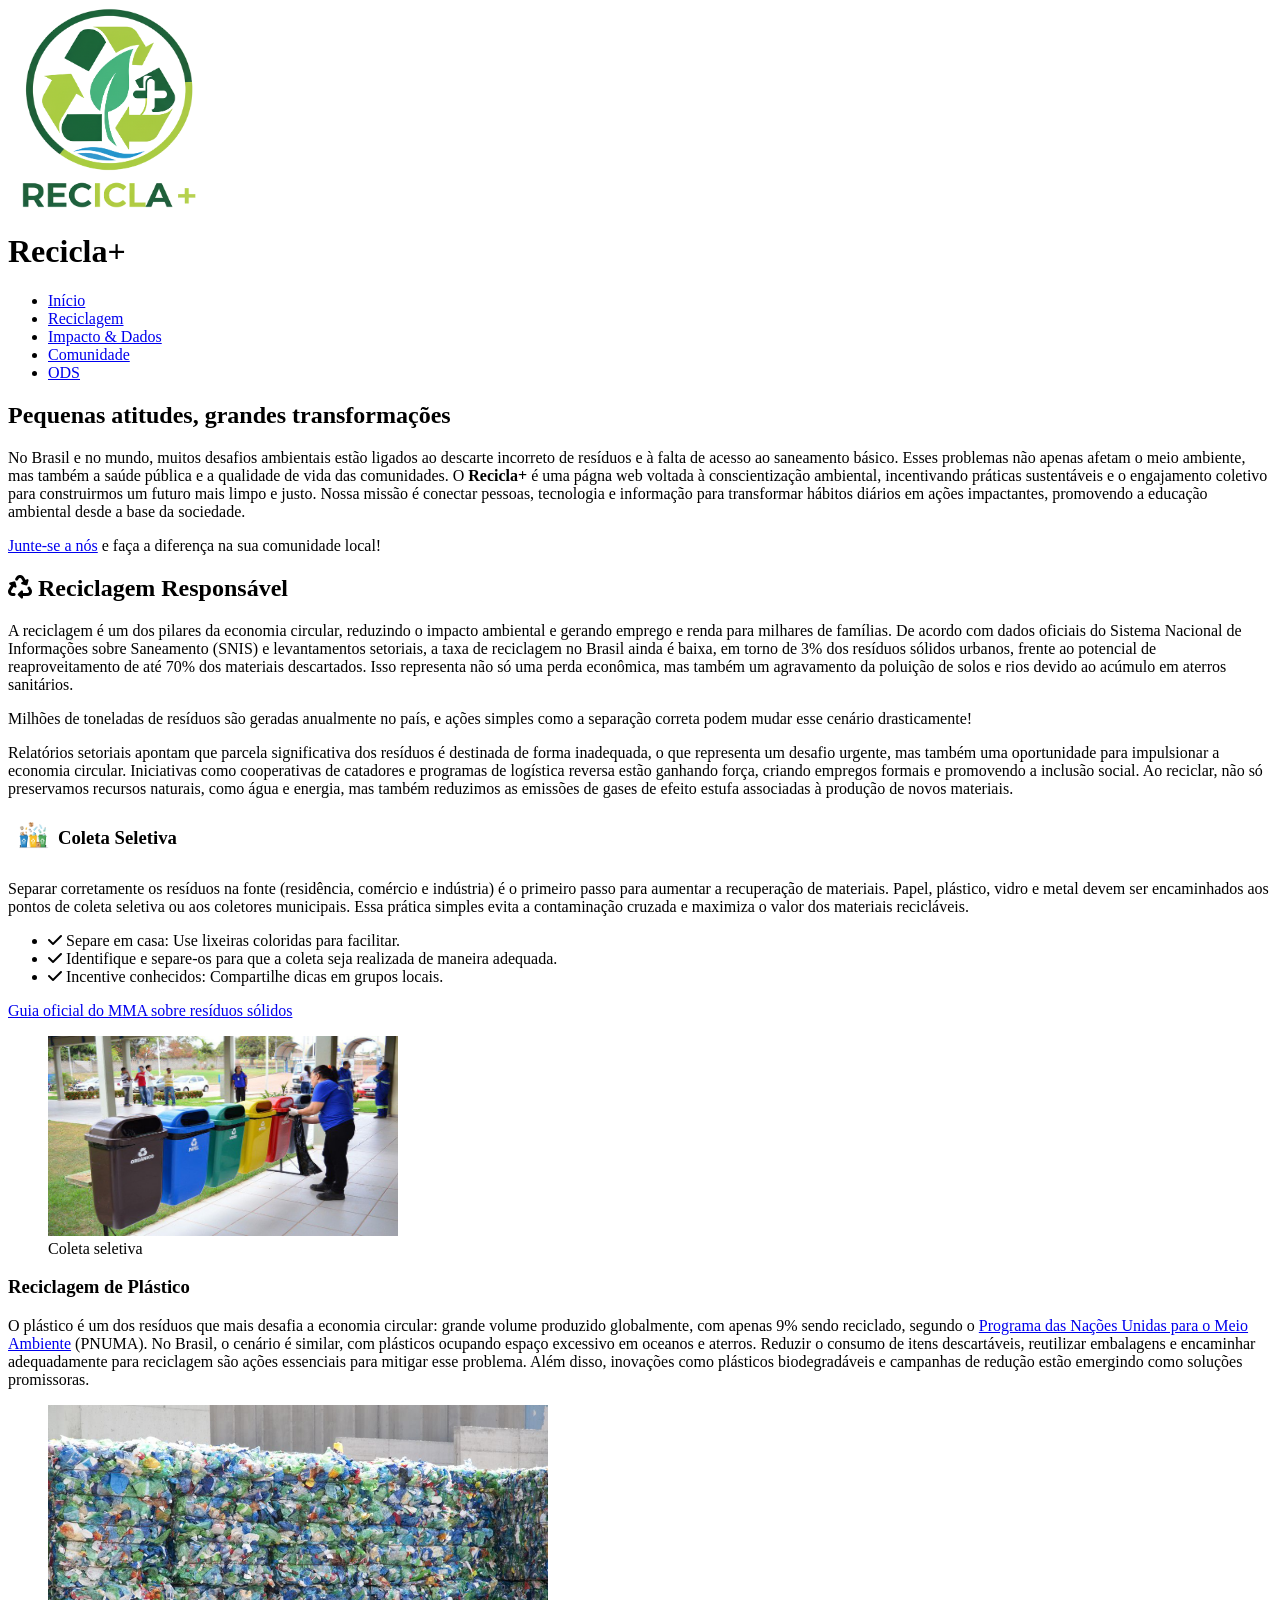
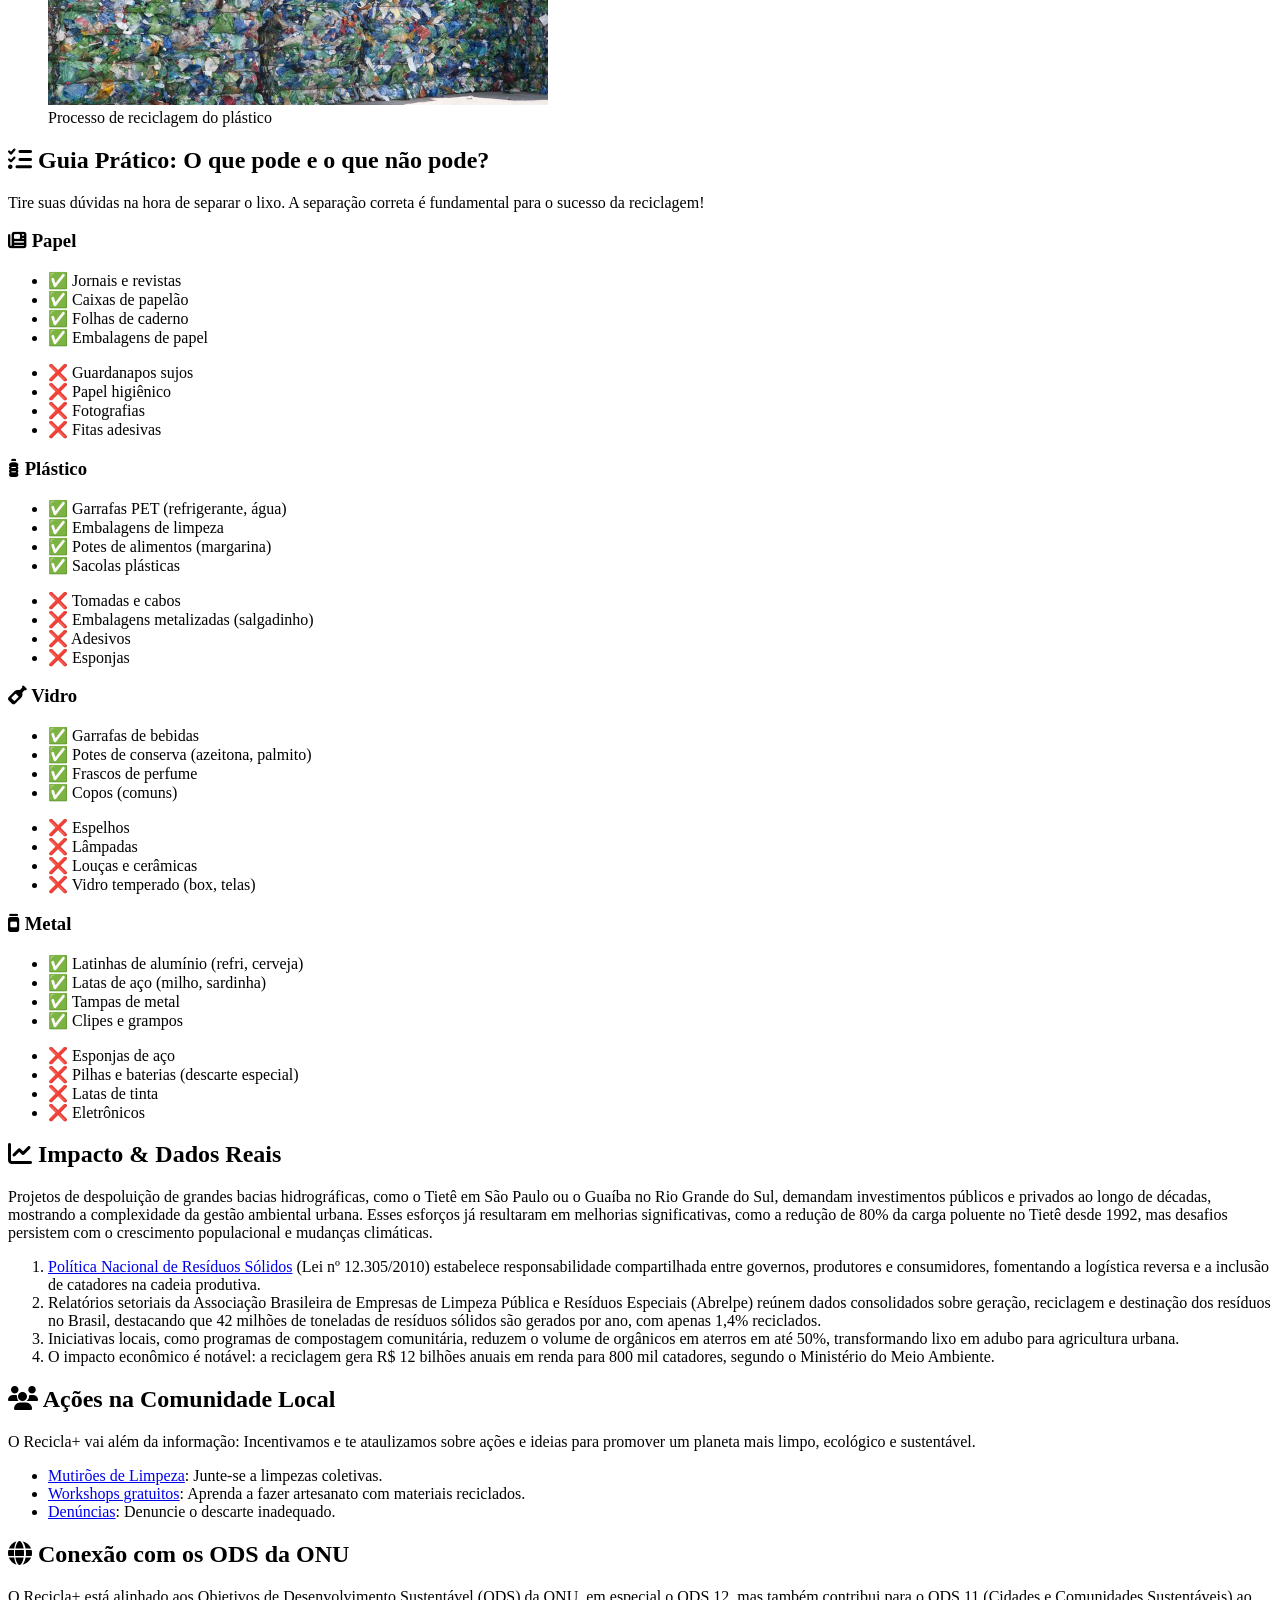
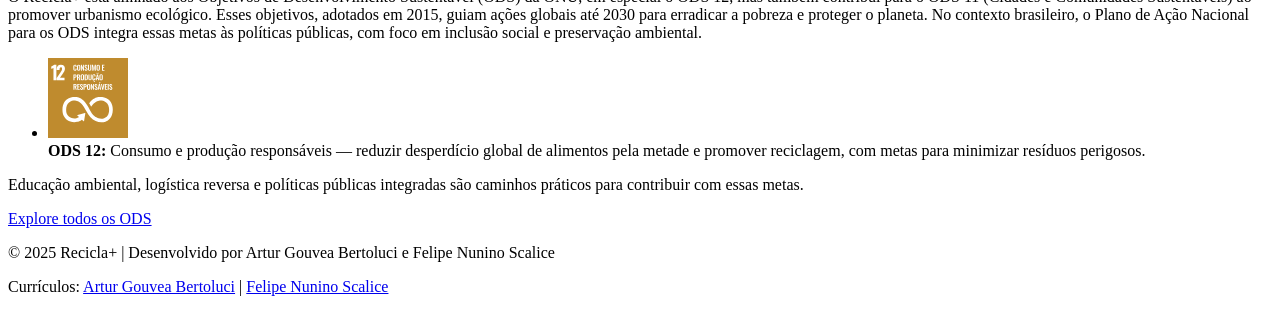
==== index.html @ 178b0a9f "Finalização do Index e ajustes de css" ====
<!DOCTYPE html>
<html lang="pt-br">
<head>
  <meta charset="UTF-8">
  <meta name="viewport" content="width=device-width, initial-scale=1.0">
  <title>Recicla+ | Reciclagem & Sustentabilidade</title>
  <link rel="stylesheet" href="style.css">
  <meta name="description" content="Página web que promove reciclagem e saneamento, alinhada aos Objetivos da ONU.">
  <link rel="icon" type="image/png" href="./assets/logoRecicla+.png">
  <link rel="preconnect" href="https://fonts.googleapis.com">
  <link rel="preconnect" href="https://fonts.gstatic.com" crossorigin>
  <link href="https://fonts.googleapis.com/css2?family=Roboto:wght@400;700&family=Open+Sans:wght@400;600&display=swap" rel="stylesheet">
  <link rel="stylesheet" href="https://cdnjs.cloudflare.com/ajax/libs/font-awesome/6.5.2/css/all.min.css">
</head>
<body>
  <header>
    <div class="container">
      <div class="logo">
        <img src="./assets/logoRecicla+.png" alt="Logo Recicla+" height="200" width="200">
        <h1>Recicla+</h1>
      </div>
      <nav>
        <ul>
          <li><a href="#inicio">Início</a></li>
          <li><a href="#reciclagem">Reciclagem</a></li>
          <li><a href="#impacto">Impacto & Dados</a></li>
          <li><a href="#comunidade">Comunidade</a></li>
          <li><a href="#ods">ODS</a></li>
        </ul>
      </nav>
    </div>
  </header>
  <main>
    <section id="inicio" class="hero">
      <div class="hero-content">
        <h2>Pequenas atitudes, grandes transformações <span class="destaque"></span></h2>
        <p>
          No Brasil e no mundo, muitos desafios ambientais estão ligados ao descarte incorreto de resíduos e à falta de acesso ao saneamento básico. Esses problemas não apenas afetam o meio ambiente, mas também a saúde pública e a qualidade de vida das comunidades. O <strong>Recicla+</strong> é uma págna web voltada à conscientização ambiental, incentivando práticas sustentáveis e o engajamento coletivo para construirmos um futuro mais limpo e justo. Nossa missão é conectar pessoas, tecnologia e informação para transformar hábitos diários em ações impactantes, promovendo a educação ambiental desde a base da sociedade.
        </p>
        <p class="texto-secundario"><a href="register.html" class="btn-primary">Junte-se a nós</a> e faça a diferença na sua comunidade local!</p>
        
      </div>
    </section>

    <section id="reciclagem" class="section">
      <div class="container">
        <h2><i class="fa-solid fa-recycle" aria-hidden="true"></i> Reciclagem Responsável</h2>
        <p>
          A reciclagem é um dos pilares da economia circular, reduzindo o impacto ambiental e gerando emprego e renda para milhares de famílias. De acordo com dados oficiais do Sistema Nacional de Informações sobre Saneamento (SNIS) e levantamentos setoriais, a taxa de reciclagem no Brasil ainda é baixa, em torno de 3% dos resíduos sólidos urbanos, frente ao potencial de reaproveitamento de até 70% dos materiais descartados. Isso representa não só uma perda econômica, mas também um agravamento da poluição de solos e rios devido ao acúmulo em aterros sanitários.
        </p>
        <span class="destaque">Milhões de toneladas de resíduos são geradas anualmente no país, e ações simples como a separação correta podem mudar esse cenário drasticamente!</span>
        <p>
          Relatórios setoriais apontam que parcela significativa dos resíduos é destinada de forma inadequada, o que representa um desafio urgente, mas também uma oportunidade para impulsionar a economia circular. Iniciativas como cooperativas de catadores e programas de logística reversa estão ganhando força, criando empregos formais e promovendo a inclusão social. Ao reciclar, não só preservamos recursos naturais, como água e energia, mas também reduzimos as emissões de gases de efeito estufa associadas à produção de novos materiais.
        </p>

        <div class="cards">
          <article class="card">
            <div class="topic-line">
              <img src="./assets/ColetaSeletiva.png" alt="Ícone de coleta seletiva" height="50" width="50" class="icon-topic">
              <h3>Coleta Seletiva</h3>
            </div>
            <p>
              Separar corretamente os resíduos na fonte (residência, comércio e indústria) é o primeiro passo para aumentar a recuperação de materiais. Papel, plástico, vidro e metal devem ser encaminhados aos pontos de coleta seletiva ou aos coletores municipais. Essa prática simples evita a contaminação cruzada e maximiza o valor dos materiais recicláveis.
            </p>
            <ul>
              <li><i class="fa-solid fa-check" aria-hidden="true"></i> Separe em casa: Use lixeiras coloridas para facilitar.</li>
              <li><i class="fa-solid fa-check" aria-hidden="true"></i> Identifique e separe-os para que a coleta seja realizada de maneira adequada.</li>
              <li><i class="fa-solid fa-check" aria-hidden="true"></i> Incentive conhecidos: Compartilhe dicas em grupos locais.</li>
            </ul>
            <a href="https://www.gov.br/mma/pt-br/assuntos/meio-ambiente-urbano-recursos-hidricos-qualidade-ambiental/residuos-solidos-urbanos" target="_blank" rel="noopener">Guia oficial do MMA sobre resíduos sólidos</a>
          </article>
          
          <article class="card">
            <figure>
              <img src="./assets/EXcoleta.png" alt="Exemplo de reciclagem de plástico" height="200" width="350">
              <figcaption>Coleta seletiva</figcaption>
            </figure>
            
            <h3>Reciclagem de Plástico</h3>
            <p>
              O plástico é um dos resíduos que mais desafia a economia circular: grande volume produzido globalmente, com apenas 9% sendo reciclado, segundo o <a href="https://www.unep.org/pt-br/noticias-e-reportagens/comunicado-de-imprensa/relatorio-da-onu-sobre-poluicao-plastica-alerta-sobre" target="_blank" rel="noopener">Programa das Nações Unidas para o Meio Ambiente</a> (PNUMA). No Brasil, o cenário é similar, com plásticos ocupando espaço excessivo em oceanos e aterros. Reduzir o consumo de itens descartáveis, reutilizar embalagens e encaminhar adequadamente para reciclagem são ações essenciais para mitigar esse problema. Além disso, inovações como plásticos biodegradáveis e campanhas de redução estão emergindo como soluções promissoras.
            </p>
            <figure>
              <img src="assets/reciclagem-de-plastico-processo.jpg" alt="Processo de reciclagem do plástico" height="300" width="500">
              <figcaption>Processo de reciclagem do plástico</figcaption>
            </figure>
            
          </article>
        </div>
      </div>
    </section>

    <section id="guia-pratico" class="section bg-light">
      <div class="container">
        <h2><i class="fa-solid fa-list-check" aria-hidden="true"></i> Guia Prático: O que pode e o que não pode?</h2>
        <p>Tire suas dúvidas na hora de separar o lixo. A separação correta é fundamental para o sucesso da reciclagem!</p>
        
        <div class="guia-container">
          
          <article class="guia-card">
            <h3><i class="fa-solid fa-newspaper" aria-hidden="true"></i> Papel</h3>
            <ul class="lista-pode">
              <li>✅ Jornais e revistas</li>
              <li>✅ Caixas de papelão</li>
              <li>✅ Folhas de caderno</li>
              <li>✅ Embalagens de papel</li>
            </ul>
            <ul class="lista-nao-pode">
              <li>❌ Guardanapos sujos</li>
              <li>❌ Papel higiênico</li>
              <li>❌ Fotografias</li>
              <li>❌ Fitas adesivas</li>
            </ul>
          </article>
          
          <article class="guia-card">
            <h3><i class="fa-solid fa-bottle-water" aria-hidden="true"></i> Plástico</h3>
            <ul class="lista-pode">
              <li>✅ Garrafas PET (refrigerante, água)</li>
              <li>✅ Embalagens de limpeza</li>
              <li>✅ Potes de alimentos (margarina)</li>
              <li>✅ Sacolas plásticas</li>
            </ul>
            <ul class="lista-nao-pode">
              <li>❌ Tomadas e cabos</li>
              <li>❌ Embalagens metalizadas (salgadinho)</li>
              <li>❌ Adesivos</li>
              <li>❌ Esponjas</li>
            </ul>
          </article>
          
          <article class="guia-card">
            <h3><i class="fa-solid fa-wine-bottle" aria-hidden="true"></i> Vidro</h3>
            <ul class="lista-pode">
              <li>✅ Garrafas de bebidas</li>
              <li>✅ Potes de conserva (azeitona, palmito)</li>
              <li>✅ Frascos de perfume</li>
              <li>✅ Copos (comuns)</li>
            </ul>
            <ul class="lista-nao-pode">
              <li>❌ Espelhos</li>
              <li>❌ Lâmpadas</li>
              <li>❌ Louças e cerâmicas</li>
              <li>❌ Vidro temperado (box, telas)</li>
            </ul>
          </article>
          
          <article class="guia-card">
            <h3><i class="fa-solid fa-jar" aria-hidden="true"></i> Metal</h3>
            <ul class="lista-pode">
              <li>✅ Latinhas de alumínio (refri, cerveja)</li>
              <li>✅ Latas de aço (milho, sardinha)</li>
              <li>✅ Tampas de metal</li>
              <li>✅ Clipes e grampos</li>
            </ul>
            <ul class="lista-nao-pode">
              <li>❌ Esponjas de aço</li>
              <li>❌ Pilhas e baterias (descarte especial)</li>
              <li>❌ Latas de tinta</li>
              <li>❌ Eletrônicos</li>
            </ul>
          </article>

        </div>
      </div>
    </section>

    <section id="impacto" class="section">
      <div class="container">
        <h2><i class="fa-solid fa-chart-line" aria-hidden="true"></i> Impacto & Dados Reais</h2>
        <p>
          Projetos de despoluição de grandes bacias hidrográficas, como o Tietê em São Paulo ou o Guaíba no Rio Grande do Sul, demandam investimentos públicos e privados ao longo de décadas, mostrando a complexidade da gestão ambiental urbana. Esses esforços já resultaram em melhorias significativas, como a redução de 80% da carga poluente no Tietê desde 1992, mas desafios persistem com o crescimento populacional e mudanças climáticas.
        </p>
        <ol>
          <li><a href="https://www.gov.br/mma/pt-br/acesso-a-informacao/acoes-e-programas/programa-projetos-acoes-obras-atividades/combate-ao-lixo-no-mar" target="_blank" rel="noopener">Política Nacional de Resíduos Sólidos</a> (Lei nº 12.305/2010) estabelece responsabilidade compartilhada entre governos, produtores e consumidores, fomentando a logística reversa e a inclusão de catadores na cadeia produtiva.</li>
          <li>Relatórios setoriais da Associação Brasileira de Empresas de Limpeza Pública e Resíduos Especiais (Abrelpe) reúnem dados consolidados sobre geração, reciclagem e destinação dos resíduos no Brasil, destacando que 42 milhões de toneladas de resíduos sólidos são gerados por ano, com apenas 1,4% reciclados.</li>
          <li>Iniciativas locais, como programas de compostagem comunitária, reduzem o volume de orgânicos em aterros em até 50%, transformando lixo em adubo para agricultura urbana.</li>
          <li>O impacto econômico é notável: a reciclagem gera R$ 12 bilhões anuais em renda para 800 mil catadores, segundo o Ministério do Meio Ambiente.</li>
        </ol>
        
      </div>
    </section>

    <section id="comunidade" class="section bg-light">
      <div class="container">
        <h2><i class="fa-solid fa-users" aria-hidden="true"></i> Ações na Comunidade Local</h2>
        <p>
          O Recicla+ vai além da informação: Incentivamos e te ataulizamos sobre ações e ideias para promover um planeta mais limpo, ecológico e sustentável.
        </p>
        <ul class="lista-comunidade">
          <li><span class="destaque-local"><a href="https://ufpr.br/agenda-eventos/mutirao-de-limpeza-de-praias-convoca-voluntarios/">Mutirões de  Limpeza</a>:</span> Junte-se a limpezas coletivas.</li>
          <li><span class="destaque-local"><a href="https://oeco.org.br/noticias/28338-como-fazer-artesanato-com-material-reciclavel/">Workshops gratuitos</a>:</span> Aprenda a fazer artesanato com materiais reciclados.</li>
          <li><span class="destaque-local"><a href="https://www.iat.pr.gov.br/servicos/Meio-Ambiente/Policia-Ambiental/Denunciar-crime-ambiental-JGoMV8N0">Denúncias</a>:</span> Denuncie o descarte inadequado.</li>
        </ul>
        
      </div>
    </section>

    <section id="ods" class="section">
      <div class="container">
        <h2><i class="fa-solid fa-globe" aria-hidden="true"></i> Conexão com os ODS da ONU</h2>
        <p>
          O Recicla+ está alinhado aos Objetivos de Desenvolvimento Sustentável (ODS) da ONU, em especial o ODS 12, mas também contribui para o ODS 11 (Cidades e Comunidades Sustentáveis) ao promover urbanismo ecológico. Esses objetivos, adotados em 2015, guiam ações globais até 2030 para erradicar a pobreza e proteger o planeta. No contexto brasileiro, o Plano de Ação Nacional para os ODS integra essas metas às políticas públicas, com foco em inclusão social e preservação ambiental.
        </p>
        <ul class="ods">
          <li>
            <a href="https://brasil.un.org/pt-br/sdgs/12"><img src="./assets/SDG-12.svg" alt="Ícone ODS 12: Consumo e produção responsáveis" height="80" width="80"></a>
            <br>
            <strong>ODS 12:</strong> Consumo e produção responsáveis — reduzir desperdício global de alimentos pela metade e promover reciclagem, com metas para minimizar resíduos perigosos.  
          </li>
        </ul>
        <p>
          Educação ambiental, logística reversa e políticas públicas integradas são caminhos práticos para contribuir com essas metas.
        </p>
        <a href="https://brasil.un.org/pt-br/sdgs" target="_blank" rel="noopener" class="btn-secondary">Explore todos os ODS</a>
      </div>
    </section>
  </main>

  <footer class="footer">
    <div class="container">
      <p>© 2025 Recicla+ | Desenvolvido por Artur Gouvea Bertoluci e Felipe Nunino Scalice</p>
      <p>
        Currículos:
        <a href="currículos/Artur/curriculo.html" target="_blank" rel="noopener">Artur Gouvea Bertoluci</a> |
        <a href="#" target="_blank" rel="noopener">Felipe Nunino Scalice</a>
      </p>
    </div>
  </footer>
</body>
</html>
---- style.css ----
@import url('https://fonts.googleapis.com/css2?family=Roboto:ital,wght@0,100..900;1,100..900&display=swap');

.body_cadastro {
    margin: 0;
    padding-top: 10px;
    display: flex;
    justify-content: center;
    align-items: center;
    flex-direction: column;
    background-color: black;
    font-family: "Roboto", sans-serif;
    font-weight: 400;
}

.pag_cadastro {
    display: flex;
    justify-content: center;
    flex-direction: column;
    align-items: center;
    border: 1px solid rgb(54, 54, 54);
    padding: 40px;
}

.logoRecicla {
    padding-bottom: 20px;
    max-width: 130px;
}

form {
    display: flex;
    justify-content: center;
    flex-direction: column;
    align-items: center;
    gap: 6px;
}

.campo_form {
    padding: 9px 0 7px 8px;
    border: 1px solid rgb(118, 118, 118);
    background-color: #121212;
    border-radius: 2px;
    height: 20px;
    width: 250px;
}

input::placeholder {
    color: rgb(160, 160, 160);
    font-size: 12px;
}

.submit {
    margin-top: 20px;
    background-color: rgba(204, 245, 234, 0.5);
    color: rgba(12, 13, 14, 1);
    height: 32px;
    width: 268px;
    border: 0px none white;
    border-radius: 8px;
}

.conectar-se {
    display: flex;
    justify-content: center;
    align-items: center;
    flex-direction: column;
    margin-top: 10px;
    color: white;
    font-size: 14px;
    border: 1px solid rgb(54, 54, 54);
    width: 348px;
    padding: 20px 0px;
}

.conectar-se p {
    margin: 0;
}

#conectar {
    text-decoration: none;
    font-size: 15px;
    font-weight: 600;
    color: rgba(204, 245, 234, 0.5);
}

.footer_cadastro {
    margin: 10px;
    font-size: 14px;
    color: rgb(118, 118, 118);

}


.topic-line {
  display: flex;                
  align-items: center;         
  justify-content: flex-start;  
  margin-bottom: 15px;          
  margin-top: 10px;            
}


.icon-topic {
  flex-shrink: 0;              
  height: 50px;
  width: 50px;
  vertical-align: middle;       
}

.topic-line h2,
.topic-line h3 {
  margin: 0;                    
  flex: 1;                      
  line-height: 1.2;             
  font-weight: bold;           
}

.card .topic-line {
  padding-left: 0;              
  margin-left: 0;
}
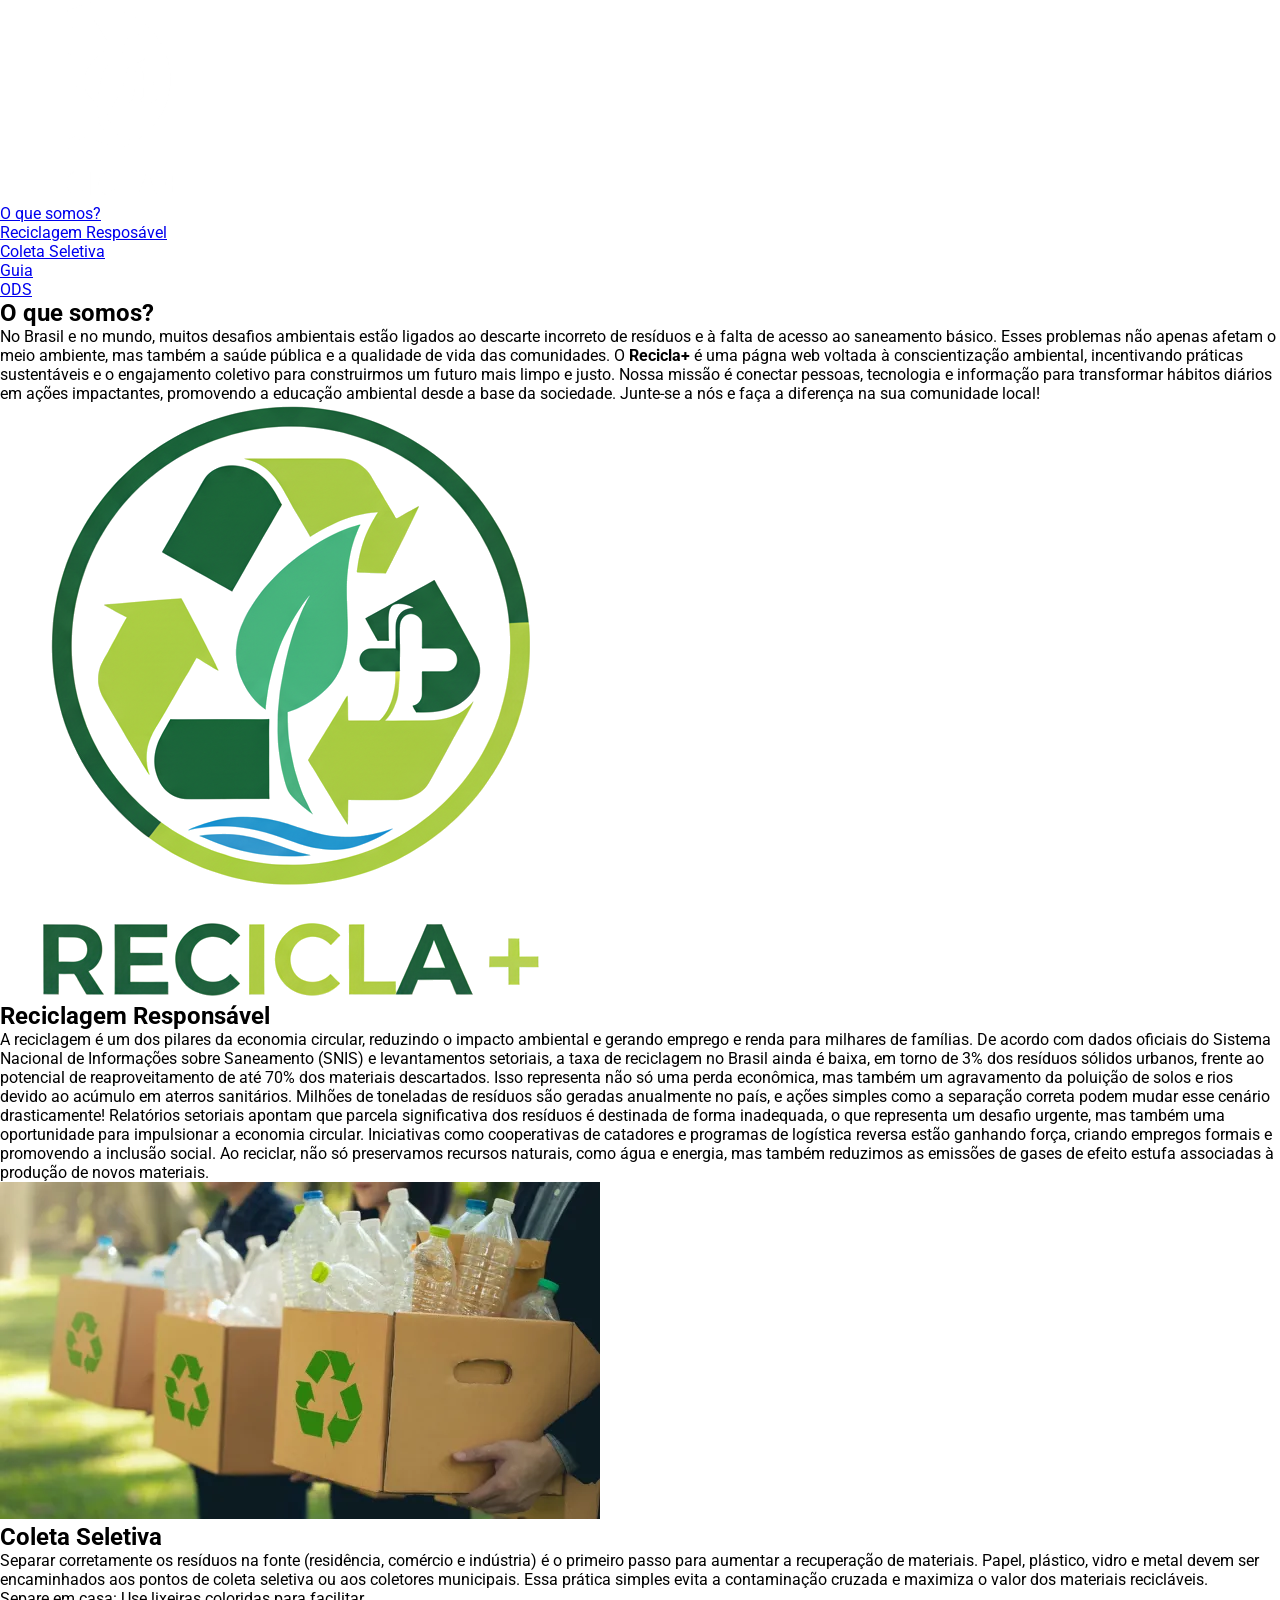
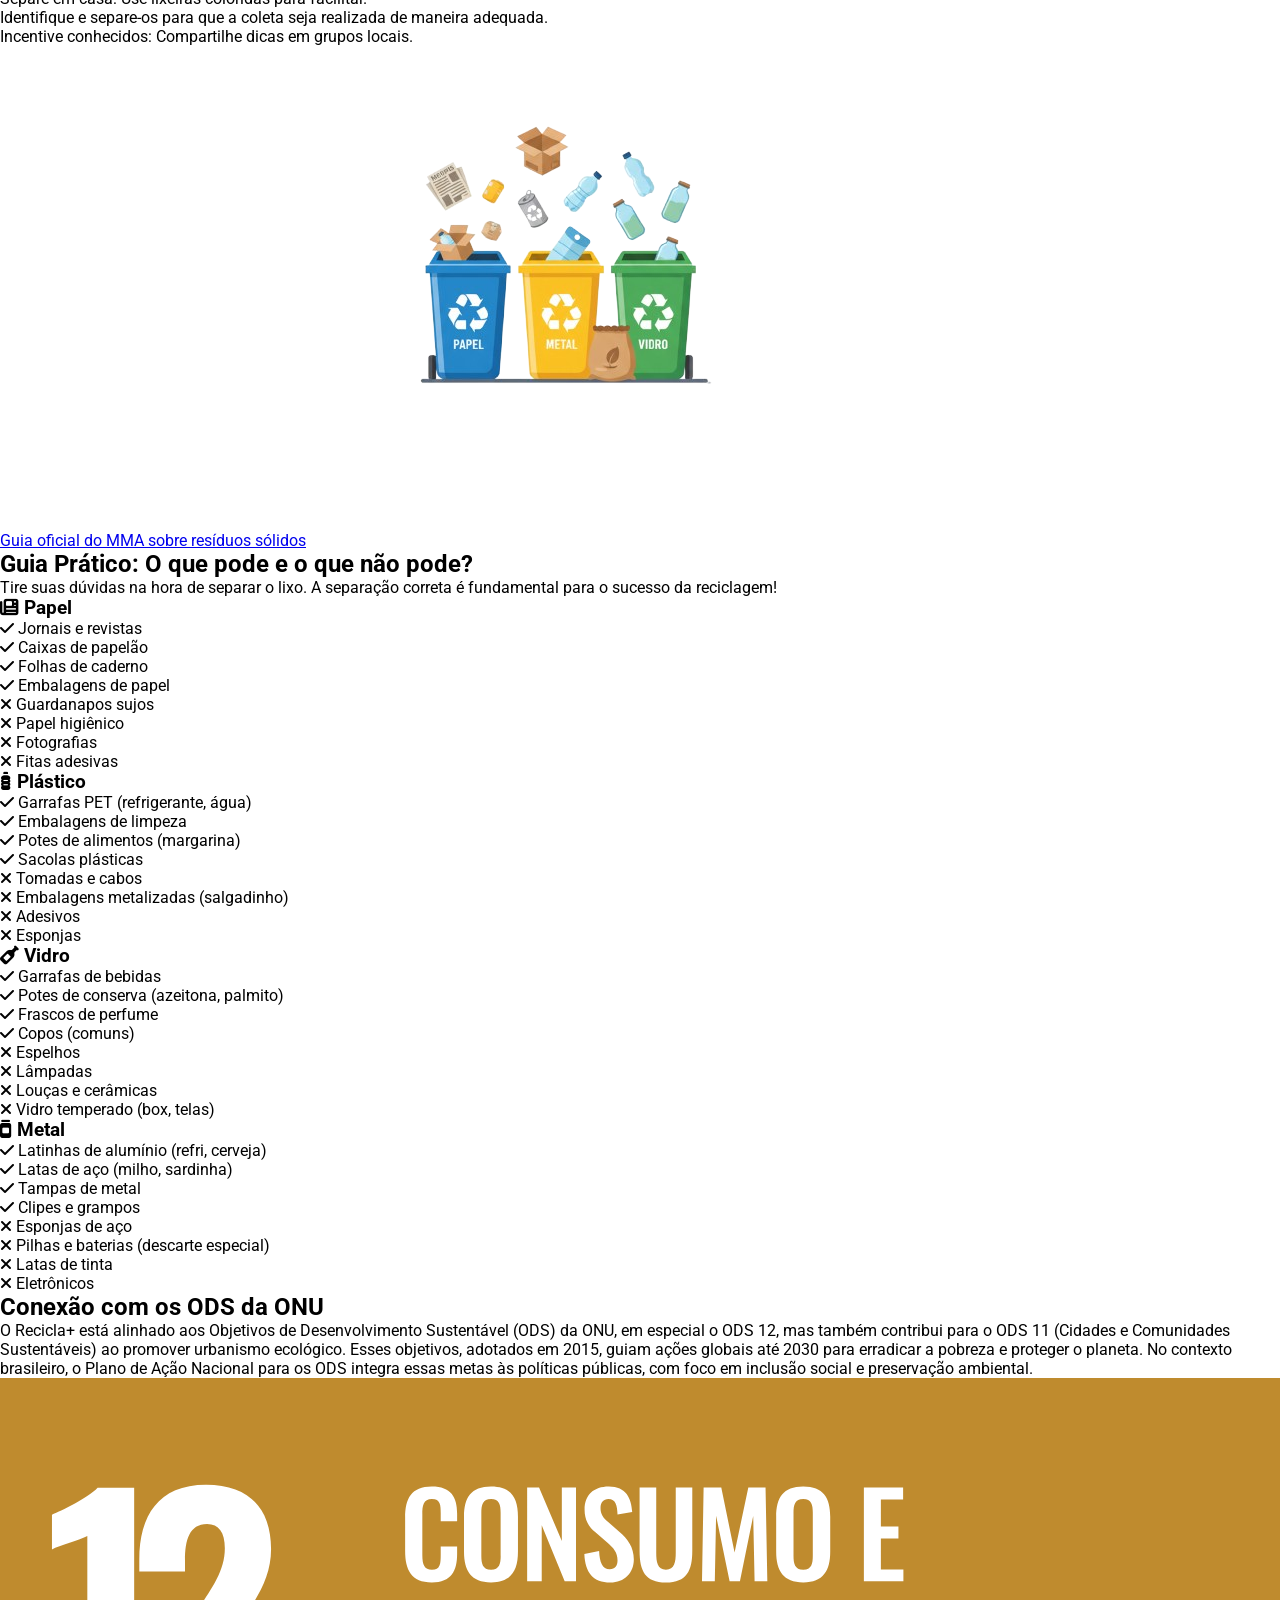
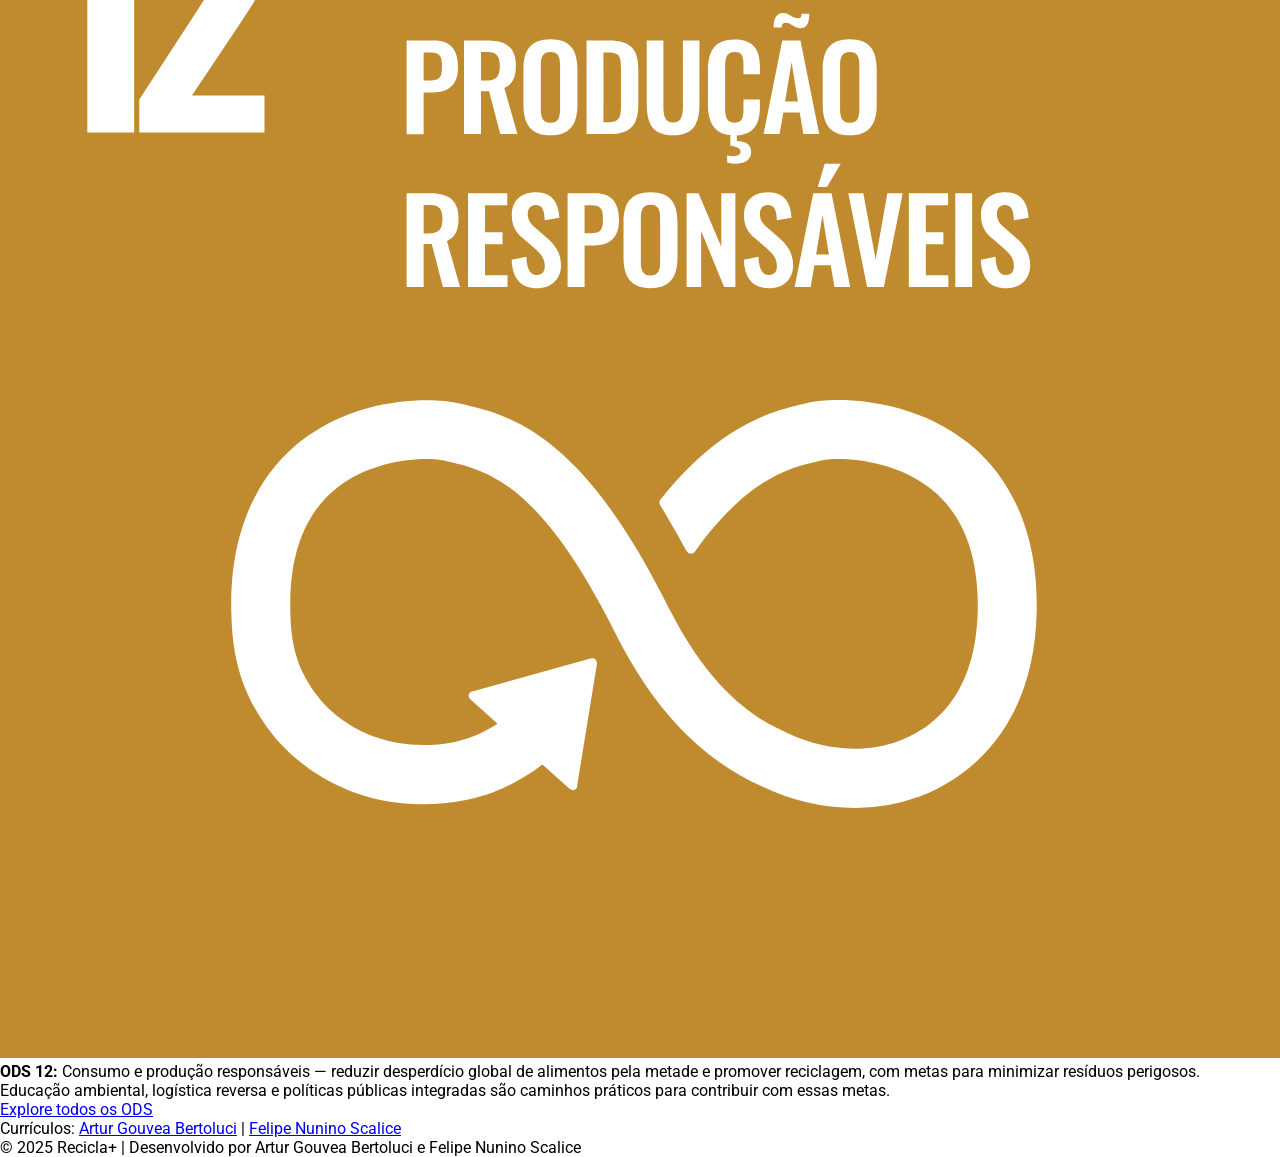
==== commit 9bdc03fe: "Preparando html para css da pagina index" ====
--- a/index.html
+++ b/index.html
@@ -3,229 +3,147 @@
 <head>
   <meta charset="UTF-8">
   <meta name="viewport" content="width=device-width, initial-scale=1.0">
-  <title>Recicla+ | Reciclagem & Sustentabilidade</title>
-  <link rel="stylesheet" href="style.css">
-  <meta name="description" content="Página web que promove reciclagem e saneamento, alinhada aos Objetivos da ONU.">
+  <link href="style.css" rel="stylesheet">
   <link rel="icon" type="image/png" href="./assets/logoRecicla+.png">
   <link rel="preconnect" href="https://fonts.googleapis.com">
   <link rel="preconnect" href="https://fonts.gstatic.com" crossorigin>
-  <link href="https://fonts.googleapis.com/css2?family=Roboto:wght@400;700&family=Open+Sans:wght@400;600&display=swap" rel="stylesheet">
-  <link rel="stylesheet" href="https://cdnjs.cloudflare.com/ajax/libs/font-awesome/6.5.2/css/all.min.css">
+  <link href="https://fonts.googleapis.com/css2?family=Roboto:ital,wght@0,100..900;1,100..900&display=swap" rel="stylesheet">
+  <link href="https://cdnjs.cloudflare.com/ajax/libs/font-awesome/6.5.2/css/all.min.css" rel="stylesheet">
+  <title>Recicla+ | Reciclagem & Sustentabilidade</title>
 </head>
-<body>
-  <header>
-    <div class="container">
-      <div class="logo">
-        <img src="./assets/logoRecicla+.png" alt="Logo Recicla+" height="200" width="200">
-        <h1>Recicla+</h1>
-      </div>
+
+<body class="body_index">
+  <header class="header_index">
+      <img src="./assets/logoRecicla+Branco.png" alt="Logo Recicla+ Branco" height="200" width="200">
       <nav>
         <ul>
-          <li><a href="#inicio">Início</a></li>
-          <li><a href="#reciclagem">Reciclagem</a></li>
-          <li><a href="#impacto">Impacto & Dados</a></li>
-          <li><a href="#comunidade">Comunidade</a></li>
+          <li><a href="#inicio">O que somos?</a></li>
+          <li><a href="#reciclagem">Reciclagem Resposável</a></li>
+          <li><a href="#coleta">Coleta Seletiva</a></li>
+          <li><a href="#guia">Guia</a></li>
           <li><a href="#ods">ODS</a></li>
         </ul>
       </nav>
-    </div>
   </header>
-  <main>
-    <section id="inicio" class="hero">
-      <div class="hero-content">
-        <h2>Pequenas atitudes, grandes transformações <span class="destaque"></span></h2>
+
+  <main class="main_index">
+    <section id="inicio" class="inicio">
+        <h2>O que somos?</h2>
         <p>
-          No Brasil e no mundo, muitos desafios ambientais estão ligados ao descarte incorreto de resíduos e à falta de acesso ao saneamento básico. Esses problemas não apenas afetam o meio ambiente, mas também a saúde pública e a qualidade de vida das comunidades. O <strong>Recicla+</strong> é uma págna web voltada à conscientização ambiental, incentivando práticas sustentáveis e o engajamento coletivo para construirmos um futuro mais limpo e justo. Nossa missão é conectar pessoas, tecnologia e informação para transformar hábitos diários em ações impactantes, promovendo a educação ambiental desde a base da sociedade.
+          No Brasil e no mundo, muitos desafios ambientais estão ligados ao descarte incorreto de resíduos e à falta de acesso ao saneamento básico. Esses problemas não apenas afetam o meio ambiente, mas também a saúde pública e a qualidade de vida das comunidades. O <strong>Recicla+</strong> é uma págna web voltada à conscientização ambiental, incentivando práticas sustentáveis e o engajamento coletivo para construirmos um futuro mais limpo e justo. Nossa missão é conectar pessoas, tecnologia e informação para transformar hábitos diários em ações impactantes, promovendo a educação ambiental desde a base da sociedade. Junte-se a nós e faça a diferença na sua comunidade local!
         </p>
-        <p class="texto-secundario"><a href="register.html" class="btn-primary">Junte-se a nós</a> e faça a diferença na sua comunidade local!</p>
-        
-      </div>
+        <img src="./assets/logoRecicla+.png" alt="Logo Recicla+">
     </section>
 
-    <section id="reciclagem" class="section">
-      <div class="container">
-        <h2><i class="fa-solid fa-recycle" aria-hidden="true"></i> Reciclagem Responsável</h2>
+    <section id="reciclagem" class="reciclagem">
+        <h2>Reciclagem Responsável</h2>
         <p>
-          A reciclagem é um dos pilares da economia circular, reduzindo o impacto ambiental e gerando emprego e renda para milhares de famílias. De acordo com dados oficiais do Sistema Nacional de Informações sobre Saneamento (SNIS) e levantamentos setoriais, a taxa de reciclagem no Brasil ainda é baixa, em torno de 3% dos resíduos sólidos urbanos, frente ao potencial de reaproveitamento de até 70% dos materiais descartados. Isso representa não só uma perda econômica, mas também um agravamento da poluição de solos e rios devido ao acúmulo em aterros sanitários.
+          A reciclagem é um dos pilares da economia circular, reduzindo o impacto ambiental e gerando emprego e renda para milhares de famílias. De acordo com dados oficiais do Sistema Nacional de Informações sobre Saneamento (SNIS) e levantamentos setoriais, a taxa de reciclagem no Brasil ainda é baixa, em torno de 3% dos resíduos sólidos urbanos, frente ao potencial de reaproveitamento de até 70% dos materiais descartados. Isso representa não só uma perda econômica, mas também um agravamento da poluição de solos e rios devido ao acúmulo em aterros sanitários. Milhões de toneladas de resíduos são geradas anualmente no país, e ações simples como a separação correta podem mudar esse cenário drasticamente! Relatórios setoriais apontam que parcela significativa dos resíduos é destinada de forma inadequada, o que representa um desafio urgente, mas também uma oportunidade para impulsionar a economia circular. Iniciativas como cooperativas de catadores e programas de logística reversa estão ganhando força, criando empregos formais e promovendo a inclusão social. Ao reciclar, não só preservamos recursos naturais, como água e energia, mas também reduzimos as emissões de gases de efeito estufa associadas à produção de novos materiais.
         </p>
-        <span class="destaque">Milhões de toneladas de resíduos são geradas anualmente no país, e ações simples como a separação correta podem mudar esse cenário drasticamente!</span>
-        <p>
-          Relatórios setoriais apontam que parcela significativa dos resíduos é destinada de forma inadequada, o que representa um desafio urgente, mas também uma oportunidade para impulsionar a economia circular. Iniciativas como cooperativas de catadores e programas de logística reversa estão ganhando força, criando empregos formais e promovendo a inclusão social. Ao reciclar, não só preservamos recursos naturais, como água e energia, mas também reduzimos as emissões de gases de efeito estufa associadas à produção de novos materiais.
-        </p>
-
-        <div class="cards">
-          <article class="card">
-            <div class="topic-line">
-              <img src="./assets/ColetaSeletiva.png" alt="Ícone de coleta seletiva" height="50" width="50" class="icon-topic">
-              <h3>Coleta Seletiva</h3>
-            </div>
-            <p>
-              Separar corretamente os resíduos na fonte (residência, comércio e indústria) é o primeiro passo para aumentar a recuperação de materiais. Papel, plástico, vidro e metal devem ser encaminhados aos pontos de coleta seletiva ou aos coletores municipais. Essa prática simples evita a contaminação cruzada e maximiza o valor dos materiais recicláveis.
-            </p>
-            <ul>
-              <li><i class="fa-solid fa-check" aria-hidden="true"></i> Separe em casa: Use lixeiras coloridas para facilitar.</li>
-              <li><i class="fa-solid fa-check" aria-hidden="true"></i> Identifique e separe-os para que a coleta seja realizada de maneira adequada.</li>
-              <li><i class="fa-solid fa-check" aria-hidden="true"></i> Incentive conhecidos: Compartilhe dicas em grupos locais.</li>
-            </ul>
-            <a href="https://www.gov.br/mma/pt-br/assuntos/meio-ambiente-urbano-recursos-hidricos-qualidade-ambiental/residuos-solidos-urbanos" target="_blank" rel="noopener">Guia oficial do MMA sobre resíduos sólidos</a>
-          </article>
-          
-          <article class="card">
-            <figure>
-              <img src="./assets/EXcoleta.png" alt="Exemplo de reciclagem de plástico" height="200" width="350">
-              <figcaption>Coleta seletiva</figcaption>
-            </figure>
-            
-            <h3>Reciclagem de Plástico</h3>
-            <p>
-              O plástico é um dos resíduos que mais desafia a economia circular: grande volume produzido globalmente, com apenas 9% sendo reciclado, segundo o <a href="https://www.unep.org/pt-br/noticias-e-reportagens/comunicado-de-imprensa/relatorio-da-onu-sobre-poluicao-plastica-alerta-sobre" target="_blank" rel="noopener">Programa das Nações Unidas para o Meio Ambiente</a> (PNUMA). No Brasil, o cenário é similar, com plásticos ocupando espaço excessivo em oceanos e aterros. Reduzir o consumo de itens descartáveis, reutilizar embalagens e encaminhar adequadamente para reciclagem são ações essenciais para mitigar esse problema. Além disso, inovações como plásticos biodegradáveis e campanhas de redução estão emergindo como soluções promissoras.
-            </p>
-            <figure>
-              <img src="assets/reciclagem-de-plastico-processo.jpg" alt="Processo de reciclagem do plástico" height="300" width="500">
-              <figcaption>Processo de reciclagem do plástico</figcaption>
-            </figure>
-            
-          </article>
-        </div>
-      </div>
+        <img src="./assets/reciclagem_responsavel.png" alt="Reciclagem de Garrafas PET">
     </section>
 
-    <section id="guia-pratico" class="section bg-light">
-      <div class="container">
-        <h2><i class="fa-solid fa-list-check" aria-hidden="true"></i> Guia Prático: O que pode e o que não pode?</h2>
-        <p>Tire suas dúvidas na hora de separar o lixo. A separação correta é fundamental para o sucesso da reciclagem!</p>
-        
-        <div class="guia-container">
-          
-          <article class="guia-card">
-            <h3><i class="fa-solid fa-newspaper" aria-hidden="true"></i> Papel</h3>
-            <ul class="lista-pode">
-              <li>✅ Jornais e revistas</li>
-              <li>✅ Caixas de papelão</li>
-              <li>✅ Folhas de caderno</li>
-              <li>✅ Embalagens de papel</li>
-            </ul>
-            <ul class="lista-nao-pode">
-              <li>❌ Guardanapos sujos</li>
-              <li>❌ Papel higiênico</li>
-              <li>❌ Fotografias</li>
-              <li>❌ Fitas adesivas</li>
-            </ul>
-          </article>
-          
-          <article class="guia-card">
-            <h3><i class="fa-solid fa-bottle-water" aria-hidden="true"></i> Plástico</h3>
-            <ul class="lista-pode">
-              <li>✅ Garrafas PET (refrigerante, água)</li>
-              <li>✅ Embalagens de limpeza</li>
-              <li>✅ Potes de alimentos (margarina)</li>
-              <li>✅ Sacolas plásticas</li>
-            </ul>
-            <ul class="lista-nao-pode">
-              <li>❌ Tomadas e cabos</li>
-              <li>❌ Embalagens metalizadas (salgadinho)</li>
-              <li>❌ Adesivos</li>
-              <li>❌ Esponjas</li>
-            </ul>
-          </article>
-          
-          <article class="guia-card">
-            <h3><i class="fa-solid fa-wine-bottle" aria-hidden="true"></i> Vidro</h3>
-            <ul class="lista-pode">
-              <li>✅ Garrafas de bebidas</li>
-              <li>✅ Potes de conserva (azeitona, palmito)</li>
-              <li>✅ Frascos de perfume</li>
-              <li>✅ Copos (comuns)</li>
-            </ul>
-            <ul class="lista-nao-pode">
-              <li>❌ Espelhos</li>
-              <li>❌ Lâmpadas</li>
-              <li>❌ Louças e cerâmicas</li>
-              <li>❌ Vidro temperado (box, telas)</li>
-            </ul>
-          </article>
-          
-          <article class="guia-card">
-            <h3><i class="fa-solid fa-jar" aria-hidden="true"></i> Metal</h3>
-            <ul class="lista-pode">
-              <li>✅ Latinhas de alumínio (refri, cerveja)</li>
-              <li>✅ Latas de aço (milho, sardinha)</li>
-              <li>✅ Tampas de metal</li>
-              <li>✅ Clipes e grampos</li>
-            </ul>
-            <ul class="lista-nao-pode">
-              <li>❌ Esponjas de aço</li>
-              <li>❌ Pilhas e baterias (descarte especial)</li>
-              <li>❌ Latas de tinta</li>
-              <li>❌ Eletrônicos</li>
-            </ul>
-          </article>
-
-        </div>
-      </div>
+    <section id="coleta" class="coleta">
+          <h2>Coleta Seletiva</h2>
+          <p>
+            Separar corretamente os resíduos na fonte (residência, comércio e indústria) é o primeiro passo para aumentar a recuperação de materiais. Papel, plástico, vidro e metal devem ser encaminhados aos pontos de coleta seletiva ou aos coletores municipais. Essa prática simples evita a contaminação cruzada e maximiza o valor dos materiais recicláveis.
+          </p>
+          <ul>
+            <li>Separe em casa: Use lixeiras coloridas para facilitar.</li>
+            <li> Identifique e separe-os para que a coleta seja realizada de maneira adequada.</li>
+            <li>Incentive conhecidos: Compartilhe dicas em grupos locais.</li>
+          </ul>
+          <a href="https://www.gov.br/mma/pt-br/assuntos/meio-ambiente-urbano-recursos-hidricos-qualidade-ambiental/residuos-solidos-urbanos">Guia oficial do MMA sobre resíduos sólidos</a>
+          <img src="./assets/ColetaSeletiva.png" alt="Ícone de coleta seletiva">
     </section>
 
-    <section id="impacto" class="section">
-      <div class="container">
-        <h2><i class="fa-solid fa-chart-line" aria-hidden="true"></i> Impacto & Dados Reais</h2>
-        <p>
-          Projetos de despoluição de grandes bacias hidrográficas, como o Tietê em São Paulo ou o Guaíba no Rio Grande do Sul, demandam investimentos públicos e privados ao longo de décadas, mostrando a complexidade da gestão ambiental urbana. Esses esforços já resultaram em melhorias significativas, como a redução de 80% da carga poluente no Tietê desde 1992, mas desafios persistem com o crescimento populacional e mudanças climáticas.
-        </p>
-        <ol>
-          <li><a href="https://www.gov.br/mma/pt-br/acesso-a-informacao/acoes-e-programas/programa-projetos-acoes-obras-atividades/combate-ao-lixo-no-mar" target="_blank" rel="noopener">Política Nacional de Resíduos Sólidos</a> (Lei nº 12.305/2010) estabelece responsabilidade compartilhada entre governos, produtores e consumidores, fomentando a logística reversa e a inclusão de catadores na cadeia produtiva.</li>
-          <li>Relatórios setoriais da Associação Brasileira de Empresas de Limpeza Pública e Resíduos Especiais (Abrelpe) reúnem dados consolidados sobre geração, reciclagem e destinação dos resíduos no Brasil, destacando que 42 milhões de toneladas de resíduos sólidos são gerados por ano, com apenas 1,4% reciclados.</li>
-          <li>Iniciativas locais, como programas de compostagem comunitária, reduzem o volume de orgânicos em aterros em até 50%, transformando lixo em adubo para agricultura urbana.</li>
-          <li>O impacto econômico é notável: a reciclagem gera R$ 12 bilhões anuais em renda para 800 mil catadores, segundo o Ministério do Meio Ambiente.</li>
-        </ol>
-        
-      </div>
+    <section id="guia" class="guia">
+        <h2>Guia Prático: O que pode e o que não pode?</h2>
+        <p>Tire suas dúvidas na hora de separar o lixo. A separação correta é fundamental para o sucesso da reciclagem!</p>
+
+        <h3><i class="fa-solid fa-newspaper"></i> Papel</h3>
+        <ul class="lista-pode">
+            <li><i class="fa-solid fa-check"></i> Jornais e revistas</li>
+            <li><i class="fa-solid fa-check"></i> Caixas de papelão</li>
+            <li><i class="fa-solid fa-check"></i> Folhas de caderno</li>
+            <li><i class="fa-solid fa-check"></i> Embalagens de papel</li>
+        </ul>
+        <ul class="lista-nao-pode">
+            <li><i class="fa-solid fa-xmark"></i> Guardanapos sujos</li>
+            <li><i class="fa-solid fa-xmark"></i> Papel higiênico</li>
+            <li><i class="fa-solid fa-xmark"></i> Fotografias</li>
+            <li><i class="fa-solid fa-xmark"></i> Fitas adesivas</li>
+        </ul>
+
+        <h3><i class="fa-solid fa-bottle-water"></i> Plástico</h3>
+        <ul class="lista-pode">
+            <li><i class="fa-solid fa-check"></i> Garrafas PET (refrigerante, água)</li>
+            <li><i class="fa-solid fa-check"></i> Embalagens de limpeza</li>
+            <li><i class="fa-solid fa-check"></i> Potes de alimentos (margarina)</li>
+            <li><i class="fa-solid fa-check"></i> Sacolas plásticas</li>
+        </ul>
+        <ul class="lista-nao-pode">
+            <li><i class="fa-solid fa-xmark"></i> Tomadas e cabos</li>
+            <li><i class="fa-solid fa-xmark"></i> Embalagens metalizadas (salgadinho)</li>
+            <li><i class="fa-solid fa-xmark"></i> Adesivos</li>
+            <li><i class="fa-solid fa-xmark"></i> Esponjas</li>
+        </ul>
+
+        <h3><i class="fa-solid fa-wine-bottle"></i> Vidro</h3>
+        <ul class="lista-pode">
+            <li><i class="fa-solid fa-check"></i> Garrafas de bebidas</li>
+            <li><i class="fa-solid fa-check"></i> Potes de conserva (azeitona, palmito)</li>
+            <li><i class="fa-solid fa-check"></i> Frascos de perfume</li>
+            <li><i class="fa-solid fa-check"></i> Copos (comuns)</li>
+        </ul>
+        <ul class="lista-nao-pode">
+            <li><i class="fa-solid fa-xmark"></i> Espelhos</li>
+            <li><i class="fa-solid fa-xmark"></i> Lâmpadas</li>
+            <li><i class="fa-solid fa-xmark"></i> Louças e cerâmicas</li>
+            <li><i class="fa-solid fa-xmark"></i> Vidro temperado (box, telas)</li>
+        </ul>
+
+        <h3><i class="fa-solid fa-jar"></i> Metal</h3>
+        <ul class="lista-pode">
+            <li><i class="fa-solid fa-check"></i> Latinhas de alumínio (refri, cerveja)</li>
+            <li><i class="fa-solid fa-check"></i> Latas de aço (milho, sardinha)</li>
+            <li><i class="fa-solid fa-check"></i> Tampas de metal</li>
+            <li><i class="fa-solid fa-check"></i> Clipes e grampos</li>
+        </ul>
+        <ul class="lista-nao-pode">
+            <li><i class="fa-solid fa-xmark"></i> Esponjas de aço</li>
+            <li><i class="fa-solid fa-xmark"></i> Pilhas e baterias (descarte especial)</li>
+            <li><i class="fa-solid fa-xmark"></i> Latas de tinta</li>
+            <li><i class="fa-solid fa-xmark"></i> Eletrônicos</li>
+        </ul>
     </section>
 
-    <section id="comunidade" class="section bg-light">
-      <div class="container">
-        <h2><i class="fa-solid fa-users" aria-hidden="true"></i> Ações na Comunidade Local</h2>
-        <p>
-          O Recicla+ vai além da informação: Incentivamos e te ataulizamos sobre ações e ideias para promover um planeta mais limpo, ecológico e sustentável.
-        </p>
-        <ul class="lista-comunidade">
-          <li><span class="destaque-local"><a href="https://ufpr.br/agenda-eventos/mutirao-de-limpeza-de-praias-convoca-voluntarios/">Mutirões de  Limpeza</a>:</span> Junte-se a limpezas coletivas.</li>
-          <li><span class="destaque-local"><a href="https://oeco.org.br/noticias/28338-como-fazer-artesanato-com-material-reciclavel/">Workshops gratuitos</a>:</span> Aprenda a fazer artesanato com materiais reciclados.</li>
-          <li><span class="destaque-local"><a href="https://www.iat.pr.gov.br/servicos/Meio-Ambiente/Policia-Ambiental/Denunciar-crime-ambiental-JGoMV8N0">Denúncias</a>:</span> Denuncie o descarte inadequado.</li>
-        </ul>
-        
-      </div>
-    </section>
-
-    <section id="ods" class="section">
-      <div class="container">
-        <h2><i class="fa-solid fa-globe" aria-hidden="true"></i> Conexão com os ODS da ONU</h2>
+    <section id="ods" class="ods">
+        <h2>Conexão com os ODS da ONU</h2>
         <p>
           O Recicla+ está alinhado aos Objetivos de Desenvolvimento Sustentável (ODS) da ONU, em especial o ODS 12, mas também contribui para o ODS 11 (Cidades e Comunidades Sustentáveis) ao promover urbanismo ecológico. Esses objetivos, adotados em 2015, guiam ações globais até 2030 para erradicar a pobreza e proteger o planeta. No contexto brasileiro, o Plano de Ação Nacional para os ODS integra essas metas às políticas públicas, com foco em inclusão social e preservação ambiental.
         </p>
         <ul class="ods">
           <li>
-            <a href="https://brasil.un.org/pt-br/sdgs/12"><img src="./assets/SDG-12.svg" alt="Ícone ODS 12: Consumo e produção responsáveis" height="80" width="80"></a>
-            <br>
+            <a href="https://brasil.un.org/pt-br/sdgs/12"><img src="./assets/SDG-12.svg" alt="Ícone ODS 12: Consumo e produção responsáveis"></a>
             <strong>ODS 12:</strong> Consumo e produção responsáveis — reduzir desperdício global de alimentos pela metade e promover reciclagem, com metas para minimizar resíduos perigosos.  
           </li>
         </ul>
         <p>
           Educação ambiental, logística reversa e políticas públicas integradas são caminhos práticos para contribuir com essas metas.
         </p>
-        <a href="https://brasil.un.org/pt-br/sdgs" target="_blank" rel="noopener" class="btn-secondary">Explore todos os ODS</a>
-      </div>
+        <a href="https://brasil.un.org/pt-br/sdgs" class="btn-secondary">Explore todos os ODS</a>
     </section>
   </main>
 
-  <footer class="footer">
-    <div class="container">
-      <p>© 2025 Recicla+ | Desenvolvido por Artur Gouvea Bertoluci e Felipe Nunino Scalice</p>
+  <footer class="footer_index">
       <p>
         Currículos:
-        <a href="currículos/Artur/curriculo.html" target="_blank" rel="noopener">Artur Gouvea Bertoluci</a> |
-        <a href="#" target="_blank" rel="noopener">Felipe Nunino Scalice</a>
+        <a href="currículos/Artur/curriculo.html">Artur Gouvea Bertoluci</a> |
+        <a href="./currículos/Felipe/index.html">Felipe Nunino Scalice</a>
       </p>
-    </div>
+      <p>© 2025 Recicla+ | Desenvolvido por Artur Gouvea Bertoluci e Felipe Nunino Scalice</p>
   </footer>
 </body>
+
 </html>
--- a/style.css
+++ b/style.css
@@ -1,24 +1,25 @@
-@import url('https://fonts.googleapis.com/css2?family=Roboto:ital,wght@0,100..900;1,100..900&display=swap');
+* {
+    margin: 0;
+    padding: 0;
+    font-family: "Roboto", sans-serif;
+}
 
-.body_cadastro {
-    margin: 0;
-    padding-top: 10px;
+.body_cadastro, .body_login {
     display: flex;
     justify-content: center;
     align-items: center;
     flex-direction: column;
     background-color: black;
-    font-family: "Roboto", sans-serif;
-    font-weight: 400;
+    height: 100vh;
 }
 
-.pag_cadastro {
+.cadastro, .login {
     display: flex;
-    justify-content: center;
     flex-direction: column;
     align-items: center;
     border: 1px solid rgb(54, 54, 54);
     padding: 40px;
+    gap: 15px;
 }
 
 .logoRecicla {
@@ -28,7 +29,6 @@
 
 form {
     display: flex;
-    justify-content: center;
     flex-direction: column;
     align-items: center;
     gap: 6px;
@@ -38,83 +38,64 @@
     padding: 9px 0 7px 8px;
     border: 1px solid rgb(118, 118, 118);
     background-color: #121212;
+    color: white;   
     border-radius: 2px;
     height: 20px;
     width: 250px;
+    font-size: 13px;
 }
 
 input::placeholder {
     color: rgb(160, 160, 160);
-    font-size: 12px;
 }
 
 .submit {
     margin-top: 20px;
     background-color: rgba(204, 245, 234, 0.5);
-    color: rgba(12, 13, 14, 1);
+    color: black;
     height: 32px;
     width: 268px;
-    border: 0px none white;
+    border: none;
     border-radius: 8px;
+    font-weight: 600;
+    cursor: pointer;
 }
 
-.conectar-se {
+.conectar, .cadastrar {
     display: flex;
+    align-items: center;
     justify-content: center;
-    align-items: center;
-    flex-direction: column;
     margin-top: 10px;
-    color: white;
-    font-size: 14px;
     border: 1px solid rgb(54, 54, 54);
     width: 348px;
     padding: 20px 0px;
 }
 
-.conectar-se p {
+.conectar {
+    flex-direction: column;
+}
+
+.cadastrar {
+    flex-direction: row;
+    gap: 4px;
+}
+
+.conectar p, .cadastrar p {
     margin: 0;
+    color: white;
+    font-size: 14px;
 }
 
 #conectar {
     text-decoration: none;
-    font-size: 15px;
+    font-size: 14px;
     font-weight: 600;
     color: rgba(204, 245, 234, 0.5);
 }
 
-.footer_cadastro {
-    margin: 10px;
+.footer_cadastro, .footer_login {
+    position: absolute;
+    bottom: 20px;
     font-size: 14px;
     color: rgb(118, 118, 118);
-
-}
-
-
-.topic-line {
-  display: flex;                
-  align-items: center;         
-  justify-content: flex-start;  
-  margin-bottom: 15px;          
-  margin-top: 10px;            
-}
-
-
-.icon-topic {
-  flex-shrink: 0;              
-  height: 50px;
-  width: 50px;
-  vertical-align: middle;       
-}
-
-.topic-line h2,
-.topic-line h3 {
-  margin: 0;                    
-  flex: 1;                      
-  line-height: 1.2;             
-  font-weight: bold;           
-}
-
-.card .topic-line {
-  padding-left: 0;              
-  margin-left: 0;
 }
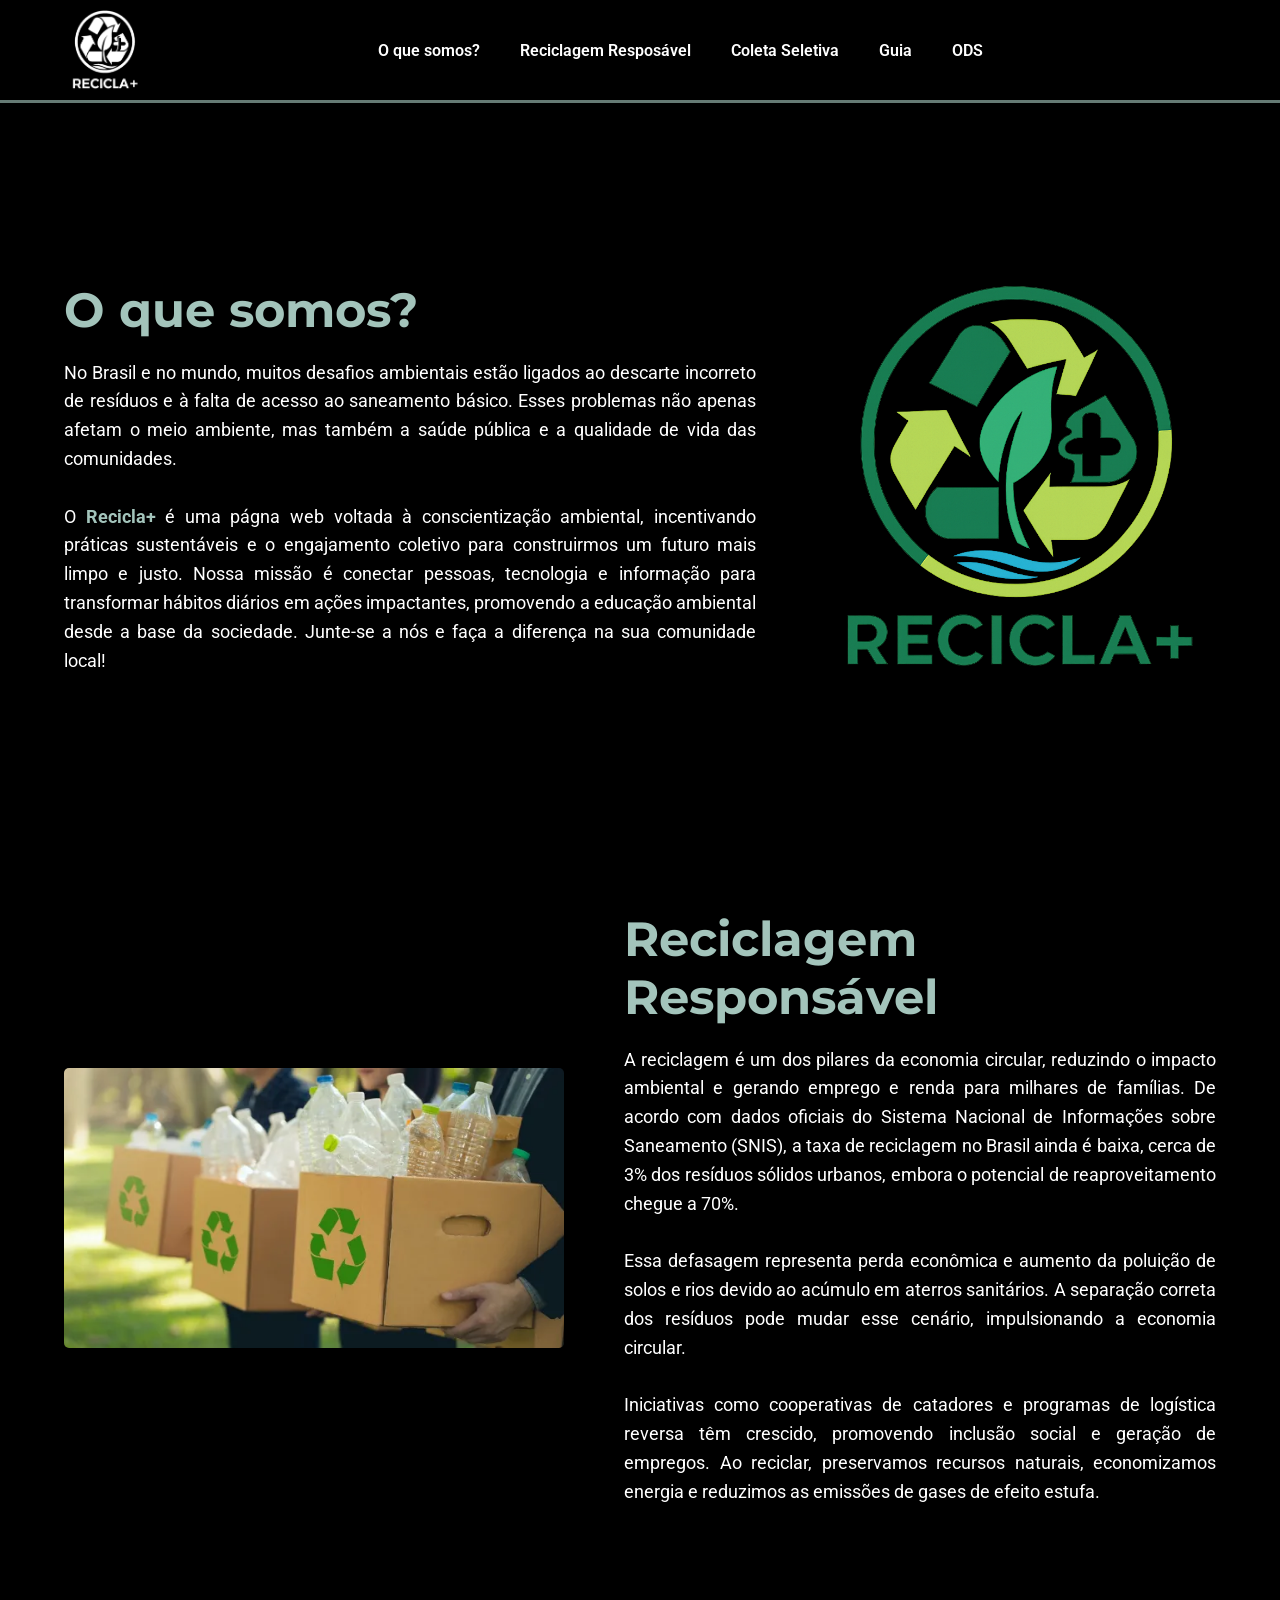
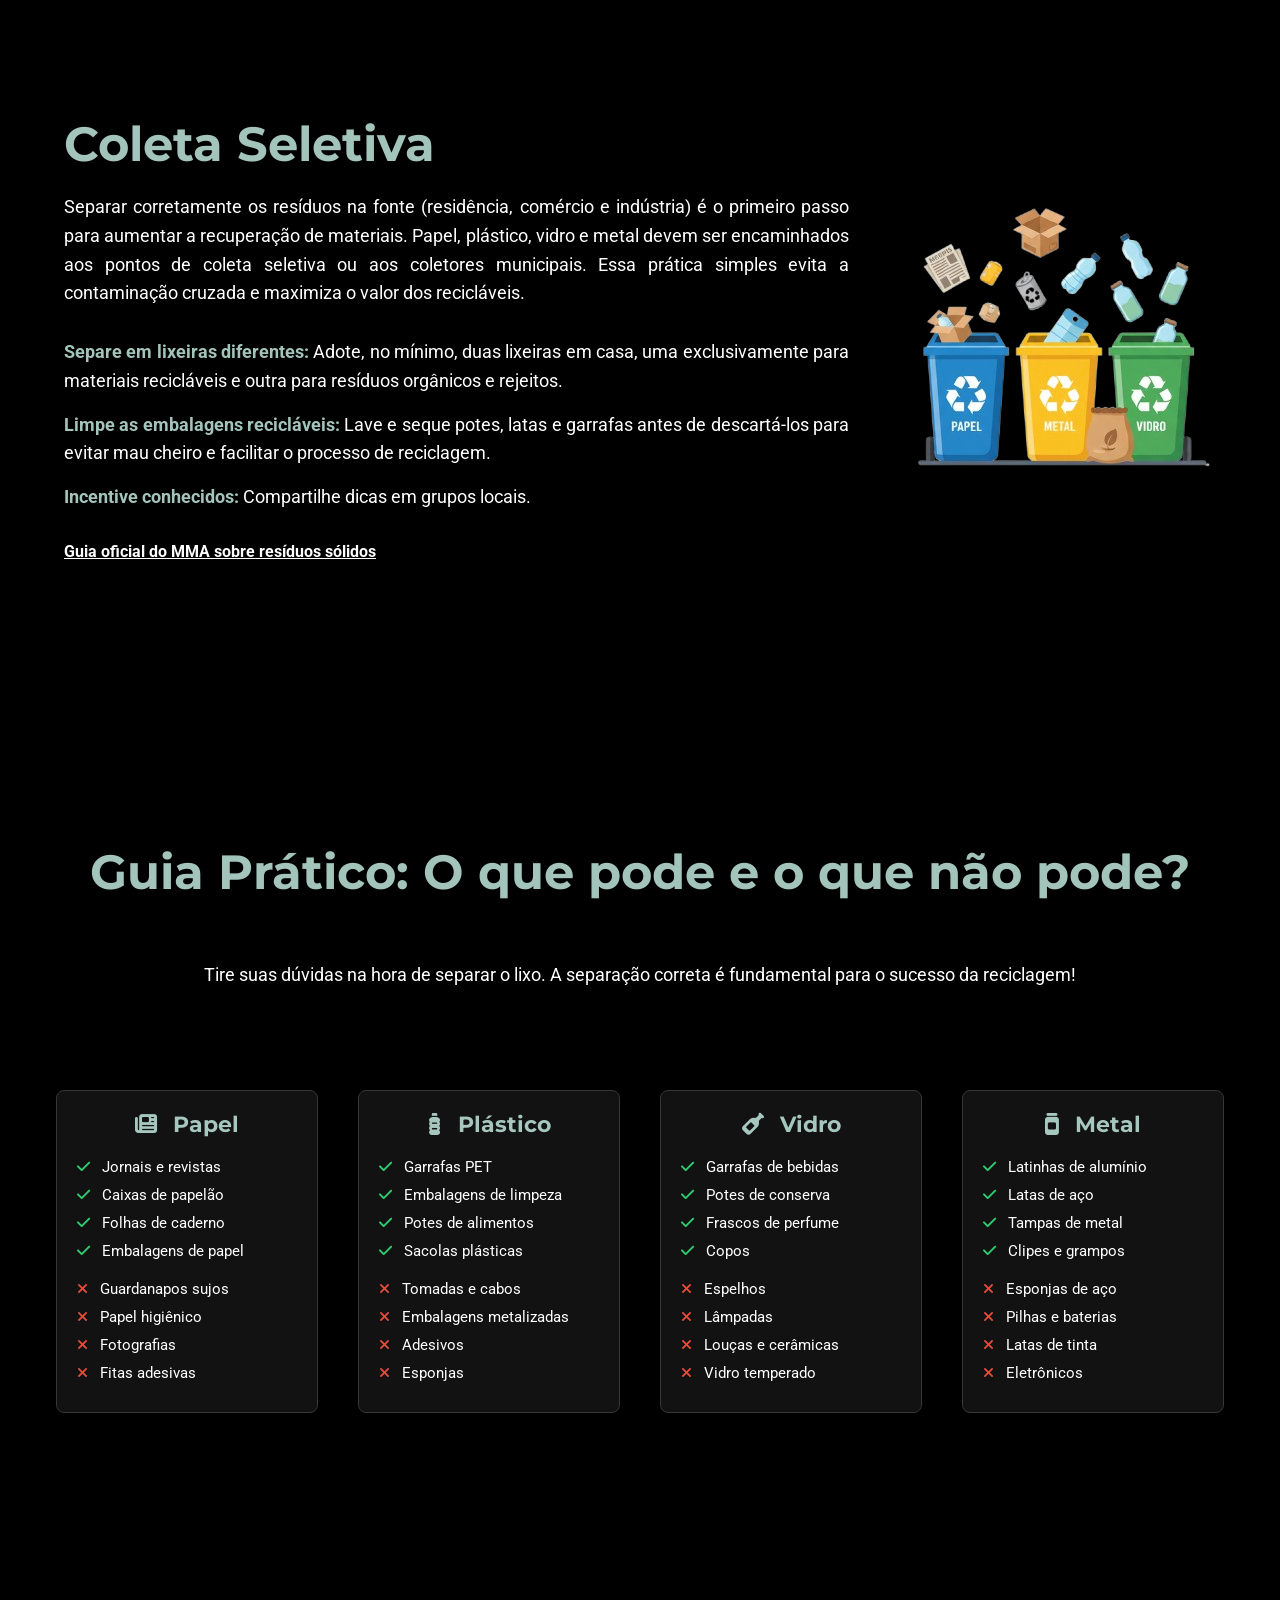
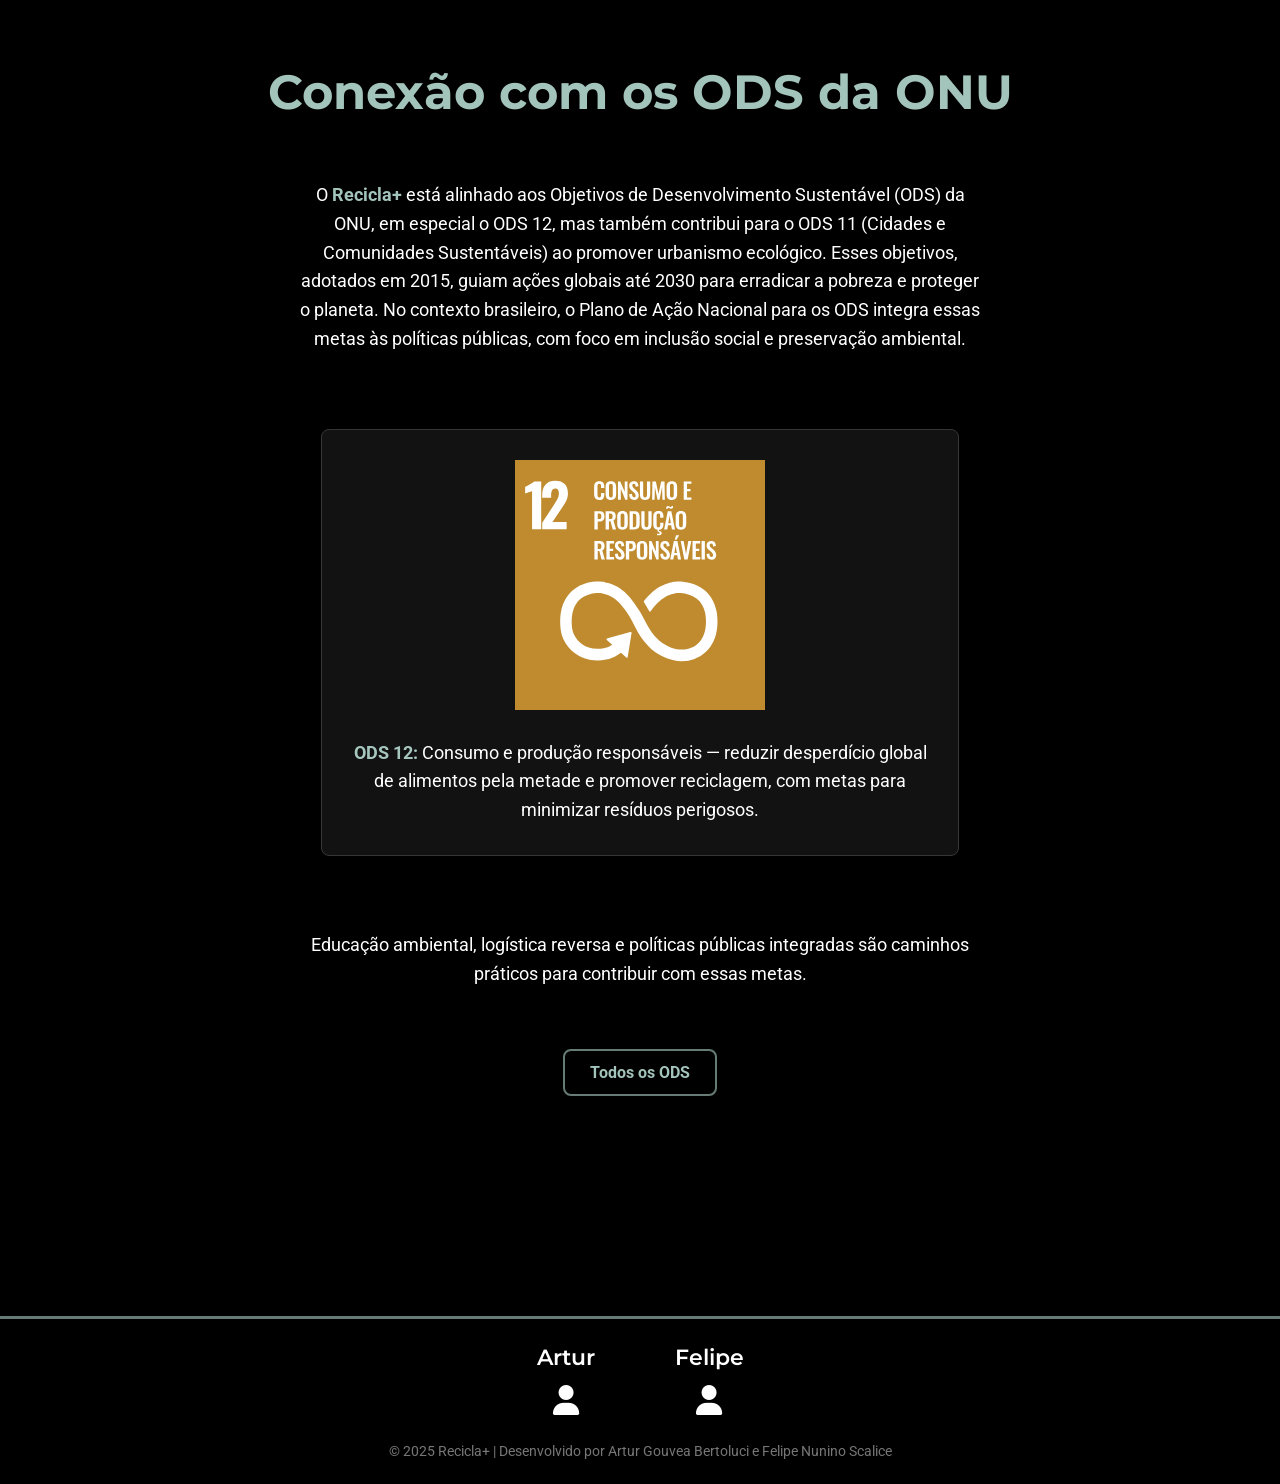
==== commit ad0e4e35: "Projeto Final" ====
--- a/index.html
+++ b/index.html
@@ -1,149 +1,173 @@
 <!DOCTYPE html>
 <html lang="pt-br">
 <head>
-  <meta charset="UTF-8">
-  <meta name="viewport" content="width=device-width, initial-scale=1.0">
-  <link href="style.css" rel="stylesheet">
-  <link rel="icon" type="image/png" href="./assets/logoRecicla+.png">
-  <link rel="preconnect" href="https://fonts.googleapis.com">
-  <link rel="preconnect" href="https://fonts.gstatic.com" crossorigin>
-  <link href="https://fonts.googleapis.com/css2?family=Roboto:ital,wght@0,100..900;1,100..900&display=swap" rel="stylesheet">
-  <link href="https://cdnjs.cloudflare.com/ajax/libs/font-awesome/6.5.2/css/all.min.css" rel="stylesheet">
-  <title>Recicla+ | Reciclagem & Sustentabilidade</title>
+    <meta charset="UTF-8">
+    <meta name="viewport" content="width=device-width, initial-scale=1.0">
+    <link href="style.css" rel="stylesheet">
+    <link rel="icon" type="image/png" href="./assets/logoRecicla+Branco.png">
+    <link rel="preconnect" href="https://fonts.googleapis.com">
+    <link rel="preconnect" href="https://fonts.gstatic.com" crossorigin>
+    <link href="https://fonts.googleapis.com/css2?family=Montserrat:ital,wght@0,100..900;1,100..900&family=Roboto:ital,wght@0,100..900;1,100..900&display=swap" rel="stylesheet">
+    <link href="https://cdnjs.cloudflare.com/ajax/libs/font-awesome/6.5.2/css/all.min.css" rel="stylesheet">
+    <title>Recicla+ | Reciclagem & Sustentabilidade</title>
 </head>
 
 <body class="body_index">
-  <header class="header_index">
-      <img src="./assets/logoRecicla+Branco.png" alt="Logo Recicla+ Branco" height="200" width="200">
-      <nav>
-        <ul>
-          <li><a href="#inicio">O que somos?</a></li>
-          <li><a href="#reciclagem">Reciclagem Resposável</a></li>
-          <li><a href="#coleta">Coleta Seletiva</a></li>
-          <li><a href="#guia">Guia</a></li>
-          <li><a href="#ods">ODS</a></li>
-        </ul>
-      </nav>
-  </header>
+    <header class="header_index">
+        <img src="./assets/logoRecicla+Branco.png" alt="Logo Recicla+ Branco">
+        <nav>
+        <a href="#inicio">O que somos?</a>
+        <a href="#reciclagem">Reciclagem Resposável</a>
+        <a href="#coleta">Coleta Seletiva</a>
+        <a href="#guia">Guia</a>
+        <a href="#ods">ODS</a>
+        </nav>
+    </header>
 
-  <main class="main_index">
-    <section id="inicio" class="inicio">
-        <h2>O que somos?</h2>
-        <p>
-          No Brasil e no mundo, muitos desafios ambientais estão ligados ao descarte incorreto de resíduos e à falta de acesso ao saneamento básico. Esses problemas não apenas afetam o meio ambiente, mas também a saúde pública e a qualidade de vida das comunidades. O <strong>Recicla+</strong> é uma págna web voltada à conscientização ambiental, incentivando práticas sustentáveis e o engajamento coletivo para construirmos um futuro mais limpo e justo. Nossa missão é conectar pessoas, tecnologia e informação para transformar hábitos diários em ações impactantes, promovendo a educação ambiental desde a base da sociedade. Junte-se a nós e faça a diferença na sua comunidade local!
-        </p>
-        <img src="./assets/logoRecicla+.png" alt="Logo Recicla+">
-    </section>
+    <main class="main_index">
+        <section id="inicio" class="inicio">
+            <div class="section_content">
+                <h2>O que somos?</h2>
+                <p>
+                    No Brasil e no mundo, muitos desafios ambientais estão ligados ao descarte incorreto de resíduos e à falta de acesso ao saneamento básico. Esses problemas não apenas afetam o meio ambiente, mas também a saúde pública e a qualidade de vida das comunidades.<br>
+                    <br>
+                    O <strong>Recicla+</strong> é uma págna web voltada à conscientização ambiental, incentivando práticas sustentáveis e o engajamento coletivo para construirmos um futuro mais limpo e justo. Nossa missão é conectar pessoas, tecnologia e informação para transformar hábitos diários em ações impactantes, promovendo a educação ambiental desde a base da sociedade. Junte-se a nós e faça a diferença na sua comunidade local!
+                </p>
+            </div>
+            <img src="./assets/logoRecicla+.png" alt="Logo Recicla+">
+        </section>
 
-    <section id="reciclagem" class="reciclagem">
-        <h2>Reciclagem Responsável</h2>
-        <p>
-          A reciclagem é um dos pilares da economia circular, reduzindo o impacto ambiental e gerando emprego e renda para milhares de famílias. De acordo com dados oficiais do Sistema Nacional de Informações sobre Saneamento (SNIS) e levantamentos setoriais, a taxa de reciclagem no Brasil ainda é baixa, em torno de 3% dos resíduos sólidos urbanos, frente ao potencial de reaproveitamento de até 70% dos materiais descartados. Isso representa não só uma perda econômica, mas também um agravamento da poluição de solos e rios devido ao acúmulo em aterros sanitários. Milhões de toneladas de resíduos são geradas anualmente no país, e ações simples como a separação correta podem mudar esse cenário drasticamente! Relatórios setoriais apontam que parcela significativa dos resíduos é destinada de forma inadequada, o que representa um desafio urgente, mas também uma oportunidade para impulsionar a economia circular. Iniciativas como cooperativas de catadores e programas de logística reversa estão ganhando força, criando empregos formais e promovendo a inclusão social. Ao reciclar, não só preservamos recursos naturais, como água e energia, mas também reduzimos as emissões de gases de efeito estufa associadas à produção de novos materiais.
-        </p>
-        <img src="./assets/reciclagem_responsavel.png" alt="Reciclagem de Garrafas PET">
-    </section>
+        <section id="reciclagem" class="reciclagem">
+            <div class="section_content">
+                <h2>Reciclagem Responsável</h2>
+                <p>
+                    A reciclagem é um dos pilares da economia circular, reduzindo o impacto ambiental e gerando emprego e renda para milhares de famílias. De acordo com dados oficiais do Sistema Nacional de Informações sobre Saneamento (SNIS), a taxa de reciclagem no Brasil ainda é baixa, cerca de 3% dos resíduos sólidos urbanos, embora o potencial de reaproveitamento chegue a 70%.<br>
+                    <br>
+                    Essa defasagem representa perda econômica e aumento da poluição de solos e rios devido ao acúmulo em aterros sanitários. A separação correta dos resíduos pode mudar esse cenário, impulsionando a economia circular.<br>
+                    <br>
+                    Iniciativas como cooperativas de catadores e programas de logística reversa têm crescido, promovendo inclusão social e geração de empregos. Ao reciclar, preservamos recursos naturais, economizamos energia e reduzimos as emissões de gases de efeito estufa.
+                </p>
+            </div>
+            <img src="./assets/reciclagem_responsavel.png" alt="Reciclagem de Garrafas PET">
+        </section>
 
-    <section id="coleta" class="coleta">
-          <h2>Coleta Seletiva</h2>
-          <p>
-            Separar corretamente os resíduos na fonte (residência, comércio e indústria) é o primeiro passo para aumentar a recuperação de materiais. Papel, plástico, vidro e metal devem ser encaminhados aos pontos de coleta seletiva ou aos coletores municipais. Essa prática simples evita a contaminação cruzada e maximiza o valor dos materiais recicláveis.
-          </p>
-          <ul>
-            <li>Separe em casa: Use lixeiras coloridas para facilitar.</li>
-            <li> Identifique e separe-os para que a coleta seja realizada de maneira adequada.</li>
-            <li>Incentive conhecidos: Compartilhe dicas em grupos locais.</li>
-          </ul>
-          <a href="https://www.gov.br/mma/pt-br/assuntos/meio-ambiente-urbano-recursos-hidricos-qualidade-ambiental/residuos-solidos-urbanos">Guia oficial do MMA sobre resíduos sólidos</a>
-          <img src="./assets/ColetaSeletiva.png" alt="Ícone de coleta seletiva">
-    </section>
+        <section id="coleta" class="coleta">
+            <div class="section_content">
+                <h2>Coleta Seletiva</h2>
+                <p>
+                    Separar corretamente os resíduos na fonte (residência, comércio e indústria) é o primeiro passo para aumentar a recuperação de materiais. Papel, plástico, vidro e metal devem ser encaminhados aos pontos de coleta seletiva ou aos coletores municipais. Essa prática simples evita a contaminação cruzada e maximiza o valor dos recicláveis.
+                </p>
+                <ul>
+                    <li><strong>Separe em lixeiras diferentes:</strong> Adote, no mínimo, duas lixeiras em casa, uma exclusivamente para materiais recicláveis e outra para resíduos orgânicos e rejeitos.</li>
+                    <li><strong>Limpe as embalagens recicláveis:</strong> Lave e seque potes, latas e garrafas antes de descartá-los para evitar mau cheiro e facilitar o processo de reciclagem.</li>
+                    <li><strong>Incentive conhecidos:</strong> Compartilhe dicas em grupos locais.</li>
+                </ul>
+                <a href="https://www.gov.br/mma/pt-br/assuntos/meio-ambiente-urbano-recursos-hidricos-qualidade-ambiental/residuos-solidos-urbanos">Guia oficial do MMA sobre resíduos sólidos</a>
+            </div>
+            <img src="./assets/ColetaSeletiva.png" alt="Ícone de coleta seletiva">
+        </section>
 
-    <section id="guia" class="guia">
-        <h2>Guia Prático: O que pode e o que não pode?</h2>
-        <p>Tire suas dúvidas na hora de separar o lixo. A separação correta é fundamental para o sucesso da reciclagem!</p>
+        <section id="guia" class="guia">
+            <h2>Guia Prático: O que pode e o que não pode?</h2>
+            <p>Tire suas dúvidas na hora de separar o lixo. A separação correta é fundamental para o sucesso da reciclagem!</p>
 
-        <h3><i class="fa-solid fa-newspaper"></i> Papel</h3>
-        <ul class="lista-pode">
-            <li><i class="fa-solid fa-check"></i> Jornais e revistas</li>
-            <li><i class="fa-solid fa-check"></i> Caixas de papelão</li>
-            <li><i class="fa-solid fa-check"></i> Folhas de caderno</li>
-            <li><i class="fa-solid fa-check"></i> Embalagens de papel</li>
-        </ul>
-        <ul class="lista-nao-pode">
-            <li><i class="fa-solid fa-xmark"></i> Guardanapos sujos</li>
-            <li><i class="fa-solid fa-xmark"></i> Papel higiênico</li>
-            <li><i class="fa-solid fa-xmark"></i> Fotografias</li>
-            <li><i class="fa-solid fa-xmark"></i> Fitas adesivas</li>
-        </ul>
+            <div class="guia_info">
+                <div class="guia_column">
+                    <h3><i class="fa-solid fa-newspaper"></i> Papel</h3>
+                    <ul class="check">
+                        <li><i class="fa-solid fa-check"></i> Jornais e revistas</li>
+                        <li><i class="fa-solid fa-check"></i> Caixas de papelão</li>
+                        <li><i class="fa-solid fa-check"></i> Folhas de caderno</li>
+                        <li><i class="fa-solid fa-check"></i> Embalagens de papel</li>
+                    </ul>
+                    <ul class="xmark">
+                        <li><i class="fa-solid fa-xmark"></i> Guardanapos sujos</li>
+                        <li><i class="fa-solid fa-xmark"></i> Papel higiênico</li>
+                        <li><i class="fa-solid fa-xmark"></i> Fotografias</li>
+                        <li><i class="fa-solid fa-xmark"></i> Fitas adesivas</li>
+                    </ul>
+                </div>
 
-        <h3><i class="fa-solid fa-bottle-water"></i> Plástico</h3>
-        <ul class="lista-pode">
-            <li><i class="fa-solid fa-check"></i> Garrafas PET (refrigerante, água)</li>
-            <li><i class="fa-solid fa-check"></i> Embalagens de limpeza</li>
-            <li><i class="fa-solid fa-check"></i> Potes de alimentos (margarina)</li>
-            <li><i class="fa-solid fa-check"></i> Sacolas plásticas</li>
-        </ul>
-        <ul class="lista-nao-pode">
-            <li><i class="fa-solid fa-xmark"></i> Tomadas e cabos</li>
-            <li><i class="fa-solid fa-xmark"></i> Embalagens metalizadas (salgadinho)</li>
-            <li><i class="fa-solid fa-xmark"></i> Adesivos</li>
-            <li><i class="fa-solid fa-xmark"></i> Esponjas</li>
-        </ul>
+                <div class="guia_column">
+                    <h3><i class="fa-solid fa-bottle-water"></i> Plástico</h3>
+                    <ul class="check">
+                        <li><i class="fa-solid fa-check"></i> Garrafas PET</li>
+                        <li><i class="fa-solid fa-check"></i> Embalagens de limpeza</li>
+                        <li><i class="fa-solid fa-check"></i> Potes de alimentos</li>
+                        <li><i class="fa-solid fa-check"></i> Sacolas plásticas</li>
+                    </ul>
+                    <ul class="xmark">
+                        <li><i class="fa-solid fa-xmark"></i> Tomadas e cabos</li>
+                        <li><i class="fa-solid fa-xmark"></i> Embalagens metalizadas</li>
+                        <li><i class="fa-solid fa-xmark"></i> Adesivos</li>
+                        <li><i class="fa-solid fa-xmark"></i> Esponjas</li>
+                    </ul>
+                </div>
 
-        <h3><i class="fa-solid fa-wine-bottle"></i> Vidro</h3>
-        <ul class="lista-pode">
-            <li><i class="fa-solid fa-check"></i> Garrafas de bebidas</li>
-            <li><i class="fa-solid fa-check"></i> Potes de conserva (azeitona, palmito)</li>
-            <li><i class="fa-solid fa-check"></i> Frascos de perfume</li>
-            <li><i class="fa-solid fa-check"></i> Copos (comuns)</li>
-        </ul>
-        <ul class="lista-nao-pode">
-            <li><i class="fa-solid fa-xmark"></i> Espelhos</li>
-            <li><i class="fa-solid fa-xmark"></i> Lâmpadas</li>
-            <li><i class="fa-solid fa-xmark"></i> Louças e cerâmicas</li>
-            <li><i class="fa-solid fa-xmark"></i> Vidro temperado (box, telas)</li>
-        </ul>
+                <div class="guia_column">
+                    <h3><i class="fa-solid fa-wine-bottle"></i> Vidro</h3>
+                    <ul class="check">
+                        <li><i class="fa-solid fa-check"></i> Garrafas de bebidas</li>
+                        <li><i class="fa-solid fa-check"></i> Potes de conserva</li>
+                        <li><i class="fa-solid fa-check"></i> Frascos de perfume</li>
+                        <li><i class="fa-solid fa-check"></i> Copos</li>
+                    </ul>
+                    <ul class="xmark">
+                        <li><i class="fa-solid fa-xmark"></i> Espelhos</li>
+                        <li><i class="fa-solid fa-xmark"></i> Lâmpadas</li>
+                        <li><i class="fa-solid fa-xmark"></i> Louças e cerâmicas</li>
+                        <li><i class="fa-solid fa-xmark"></i> Vidro temperado</li>
+                    </ul>
+                </div>
 
-        <h3><i class="fa-solid fa-jar"></i> Metal</h3>
-        <ul class="lista-pode">
-            <li><i class="fa-solid fa-check"></i> Latinhas de alumínio (refri, cerveja)</li>
-            <li><i class="fa-solid fa-check"></i> Latas de aço (milho, sardinha)</li>
-            <li><i class="fa-solid fa-check"></i> Tampas de metal</li>
-            <li><i class="fa-solid fa-check"></i> Clipes e grampos</li>
-        </ul>
-        <ul class="lista-nao-pode">
-            <li><i class="fa-solid fa-xmark"></i> Esponjas de aço</li>
-            <li><i class="fa-solid fa-xmark"></i> Pilhas e baterias (descarte especial)</li>
-            <li><i class="fa-solid fa-xmark"></i> Latas de tinta</li>
-            <li><i class="fa-solid fa-xmark"></i> Eletrônicos</li>
-        </ul>
-    </section>
+                <div class="guia_column">
+                    <h3><i class="fa-solid fa-jar"></i> Metal</h3>
+                    <ul class="check">
+                        <li><i class="fa-solid fa-check"></i> Latinhas de alumínio</li>
+                        <li><i class="fa-solid fa-check"></i> Latas de aço</li>
+                        <li><i class="fa-solid fa-check"></i> Tampas de metal</li>
+                        <li><i class="fa-solid fa-check"></i> Clipes e grampos</li>
+                    </ul>
+                    <ul class="xmark">
+                        <li><i class="fa-solid fa-xmark"></i> Esponjas de aço</li>
+                        <li><i class="fa-solid fa-xmark"></i> Pilhas e baterias</li>
+                        <li><i class="fa-solid fa-xmark"></i> Latas de tinta</li>
+                        <li><i class="fa-solid fa-xmark"></i> Eletrônicos</li>
+                    </ul>
+                </div>
 
-    <section id="ods" class="ods">
-        <h2>Conexão com os ODS da ONU</h2>
-        <p>
-          O Recicla+ está alinhado aos Objetivos de Desenvolvimento Sustentável (ODS) da ONU, em especial o ODS 12, mas também contribui para o ODS 11 (Cidades e Comunidades Sustentáveis) ao promover urbanismo ecológico. Esses objetivos, adotados em 2015, guiam ações globais até 2030 para erradicar a pobreza e proteger o planeta. No contexto brasileiro, o Plano de Ação Nacional para os ODS integra essas metas às políticas públicas, com foco em inclusão social e preservação ambiental.
-        </p>
-        <ul class="ods">
-          <li>
-            <a href="https://brasil.un.org/pt-br/sdgs/12"><img src="./assets/SDG-12.svg" alt="Ícone ODS 12: Consumo e produção responsáveis"></a>
-            <strong>ODS 12:</strong> Consumo e produção responsáveis — reduzir desperdício global de alimentos pela metade e promover reciclagem, com metas para minimizar resíduos perigosos.  
-          </li>
-        </ul>
-        <p>
-          Educação ambiental, logística reversa e políticas públicas integradas são caminhos práticos para contribuir com essas metas.
-        </p>
-        <a href="https://brasil.un.org/pt-br/sdgs" class="btn-secondary">Explore todos os ODS</a>
-    </section>
-  </main>
+            </div>
+        </section>
 
-  <footer class="footer_index">
-      <p>
-        Currículos:
-        <a href="currículos/Artur/curriculo.html">Artur Gouvea Bertoluci</a> |
-        <a href="./currículos/Felipe/index.html">Felipe Nunino Scalice</a>
-      </p>
-      <p>© 2025 Recicla+ | Desenvolvido por Artur Gouvea Bertoluci e Felipe Nunino Scalice</p>
-  </footer>
+        <section id="ods" class="ods">
+            <h2>Conexão com os ODS da ONU</h2>
+            <p>
+                O <strong>Recicla+</strong> está alinhado aos Objetivos de Desenvolvimento Sustentável (ODS) da ONU, em especial o ODS 12, mas também contribui para o ODS 11 (Cidades e Comunidades Sustentáveis) ao promover urbanismo ecológico. Esses objetivos, adotados em 2015, guiam ações globais até 2030 para erradicar a pobreza e proteger o planeta. No contexto brasileiro, o Plano de Ação Nacional para os ODS integra essas metas às políticas públicas, com foco em inclusão social e preservação ambiental.
+            </p>
+            <ul class="lista_ods">
+                <li><a href="https://brasil.un.org/pt-br/sdgs/12"><img src="./assets/SDG-12.svg" alt="Ícone ODS 12: Consumo e produção responsáveis"></a></li>
+                <li><strong>ODS 12:</strong> Consumo e produção responsáveis — reduzir desperdício global de alimentos pela metade e promover reciclagem, com metas para minimizar resíduos perigosos.</li> 
+            </ul>
+            <p>
+                Educação ambiental, logística reversa e políticas públicas integradas são caminhos práticos para contribuir com essas metas.
+            </p>
+            <a href="https://brasil.un.org/pt-br/sdgs" class="explore_ods">Todos os ODS</a>
+        </section>
+    </main>
+
+    <footer class="footer_index">
+        <nav class="curriculos">
+            <div class="curriculo_artur">
+                <h2>Artur</h2>
+                <a href="currículos/Artur/curriculo.html"><i class="fa-solid fa-user"></i></a>
+            </div>
+            <div class="curriculo_felipe">
+                <h2>Felipe</h2>
+                <a href="./currículos/Felipe/index.html"><i class="fa-solid fa-user"></i></a>
+            </div>
+        </nav>
+        <p>© 2025 Recicla+ | Desenvolvido por Artur Gouvea Bertoluci e Felipe Nunino Scalice</p>
+    </footer>
 </body>
 
 </html>
--- a/style.css
+++ b/style.css
@@ -1,15 +1,20 @@
+html {
+    scroll-behavior: smooth;
+}
+
 * {
     margin: 0;
     padding: 0;
     font-family: "Roboto", sans-serif;
 }
 
-.body_cadastro, .body_login {
+.body_cadastro, .body_login{
     display: flex;
     justify-content: center;
     align-items: center;
     flex-direction: column;
     background-color: black;
+    color: white;
     height: 100vh;
 }
 
@@ -98,4 +103,304 @@
     bottom: 20px;
     font-size: 14px;
     color: rgb(118, 118, 118);
+}
+
+.body_index {
+    display: flex;
+    flex-direction: column;
+    min-height: 100vh;
+    background-color: black;
+    color: white;
+    font-family: "Roboto", sans-serif;
+}
+
+h2, h3 {
+    font-family: "Montserrat", sans-serif;
+}
+
+.header_index {
+    display: flex;
+    align-items: center;
+    padding: 10px 5%;
+    border-bottom: 3px solid rgba(204, 245, 234, 0.5);
+}
+
+.header_index img {
+    width: 80px; 
+    height: 80px;
+}
+
+.header_index nav {
+    margin: 0 auto;
+    display: flex;
+    gap: 40px;
+}
+
+.header_index nav a {
+    color: white;
+    text-decoration: none;
+    font-size: 16px;
+    font-weight: 600;
+}
+
+.header_index nav a:hover {
+    color: rgba(204, 245, 234, 0.8);
+}
+
+.main_index {
+    width: 90%;
+    margin: 0 auto;
+    padding: 60px 5%;
+    flex: 1;
+}
+
+.main_index section {
+    display: flex;
+    align-items: center;
+    gap: 60px;
+    min-height: 70vh;
+    margin-bottom: 100px;
+}
+
+.section_content {
+    flex: 1;
+}
+
+.section_content p {
+    font-size: 18px;
+    line-height: 1.6;
+    text-align: justify;
+}
+
+.section_content h2 {
+    font-size: 48px;
+    font-weight: 700;
+    color: rgba(204, 245, 234, 0.8);
+    margin-bottom: 20px;
+}
+
+.inicio {
+    scroll-margin-top: 200px;
+}
+
+.inicio img {
+    max-width: 400px;
+    height: auto    ;
+}
+
+.body_index strong {
+    color: rgba(204, 245, 234, 0.8);
+}
+
+.reciclagem {
+    flex-direction: row-reverse;
+    scroll-margin-top: 100px;
+}
+
+.reciclagem img {
+    max-width: 500px;
+    border-radius: 5px;
+}
+
+.coleta {
+    scroll-margin-top: 100px;
+}
+
+.coleta ul {
+    list-style: none;
+    margin: 30px 0;
+}
+
+.coleta li {
+    font-size: 18px;
+    line-height: 1.6;
+    text-align: justify;
+    margin-bottom: 15px;
+}
+
+.coleta a {
+    color: white;
+    font-weight: 700;
+}
+
+.coleta a:hover {
+    color: rgba(204, 245, 234, 0.8)
+}
+
+.coleta img {
+    max-width: 500px;
+    height: auto;
+}
+
+.guia {
+    flex-direction: column;
+    justify-content: center;
+    text-align: center;
+    min-height: auto;
+    padding: 60px 0;
+    scroll-margin-top: 50px;
+}
+
+.guia h2, .ods h2 {
+    font-size: 48px;
+    font-weight: 700;
+    color: rgba(204, 245, 234, 0.8);
+}
+
+.guia p, .ods p, .ods li {
+    font-size: 18px;
+    line-height: 1.6;
+}
+
+.guia_info {
+    display: flex;
+    justify-content: center;
+    gap: 40px; 
+    width: 100%;
+    margin-top: 40px;
+    text-align: left;
+}
+
+.guia_column{
+    flex: 1;
+    min-width: 220px;
+    max-width: 250px;
+    padding: 20px;
+    background-color: #121212;
+    border: 1px solid rgb(54, 54, 54);
+    border-radius: 8px;
+}
+
+.guia h3 {
+    font-size: 22px;
+    color: rgba(204, 245, 234, 0.8);
+    text-align: center;
+    margin-bottom: 20px;
+}
+
+.fa-solid {
+    margin-right: 10px;
+}
+
+.guia ul {
+    list-style: none;
+}
+
+.guia li {
+    font-size: 15px;
+    margin-bottom: 10px;
+}
+
+.guia .xmark {
+    margin-top: 20px;
+}
+
+.check .fa-check {
+    color: #2ecc71;
+    margin-right: 8px;
+}
+
+.xmark .fa-xmark {
+    color: #e74c3c;
+    margin-right: 8px;
+}
+
+.ods {
+    flex-direction: column;
+    justify-content: center;
+    align-items: center;
+    text-align: center;
+    min-height: auto;
+    padding: 60px 0;
+    scroll-margin-top: -40px;
+}
+
+.ods p {
+    max-width: 60%;
+}
+
+.ods ul {
+    list-style: none;
+    margin: 15px 0;
+    background-color: #121212;
+    border: 1px solid rgb(54, 54, 54);
+    border-radius: 8px;
+    padding: 30px;
+    max-width: 50%;
+    display: flex;
+    flex-direction: column;
+    align-items: center;
+}
+
+.ods ul img {
+    width: 250px;
+    height: auto;
+    margin-bottom: 20px;
+}
+
+.lista_strong strong {
+    font-size: 20px;
+}
+
+.explore_ods {
+    padding: 12px 25px;
+    border: 2px solid rgba(204, 245, 234, 0.5);
+    border-radius: 8px;
+    color: rgba(204, 245, 234, 0.8);
+    font-weight: 700;
+    text-decoration: none;
+}
+
+.explore_ods:hover {
+    background-color: rgba(204, 245, 234, 0.5);
+    color: black;
+}
+
+.footer_index {
+    display: flex;
+    flex-direction: column;
+    align-items: center;
+    width: 90%;
+    margin: 0 auto;
+    padding: 25px 5%;
+    border-top: 3px solid rgba(204, 245, 234, 0.5);
+}
+
+.curriculos {
+    display: flex;
+    gap: 80px;
+    margin-bottom: 25px;
+}
+
+.curriculo_artur, .curriculo_felipe {
+    display: flex;
+    flex-direction: column;
+    align-items: center;
+}
+
+.curriculos h2 {
+    font-size: 22px;
+    font-weight: 600;
+    color: white;
+    margin-bottom: 12px;
+}
+
+.curriculos a {
+    color: white;
+    font-size: 30px;
+}
+
+.curriculos a:hover {
+    color: rgba(204, 245, 234, 0.8);
+}
+
+.fa-user {
+    margin: 0;
+}
+
+.footer_index p {
+    font-size: 14px;
+    color: rgb(118, 118, 118);
+    text-align: center;
+    margin-top: auto;
 }
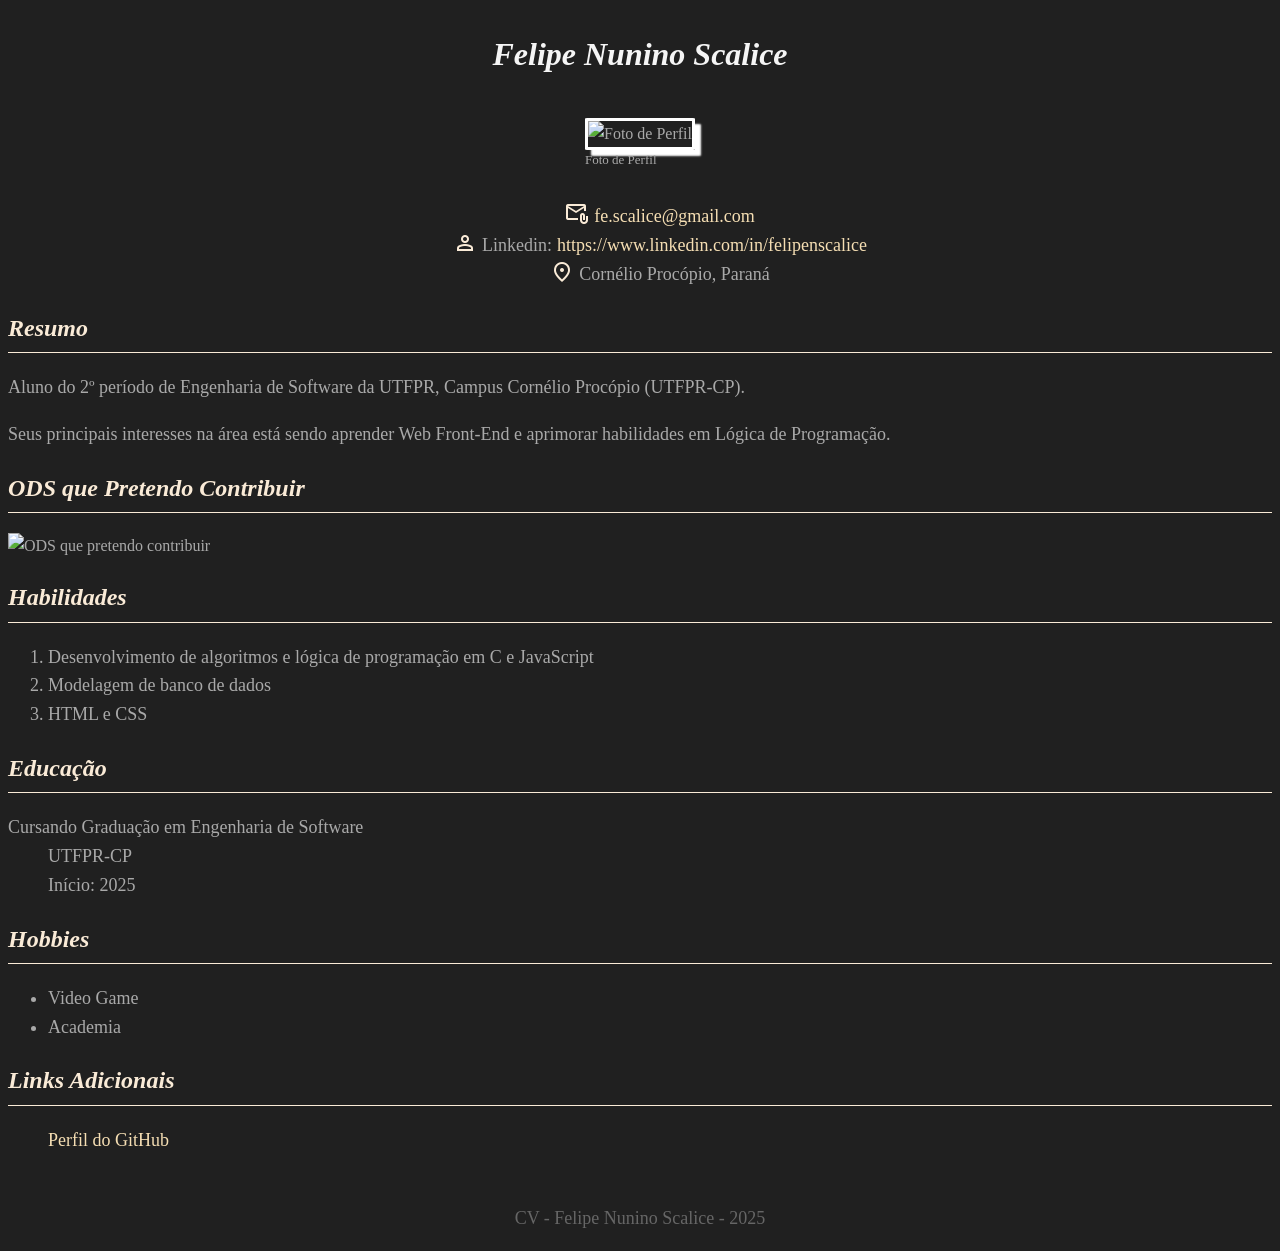
==== commit 37029ddc: "Add files via upload" ====
--- a/index.html
+++ b/index.html
@@ -1,173 +1,83 @@
-<!DOCTYPE html>
-<html lang="pt-br">
-<head>
-    <meta charset="UTF-8">
-    <meta name="viewport" content="width=device-width, initial-scale=1.0">
-    <link href="style.css" rel="stylesheet">
-    <link rel="icon" type="image/png" href="./assets/logoRecicla+Branco.png">
-    <link rel="preconnect" href="https://fonts.googleapis.com">
-    <link rel="preconnect" href="https://fonts.gstatic.com" crossorigin>
-    <link href="https://fonts.googleapis.com/css2?family=Montserrat:ital,wght@0,100..900;1,100..900&family=Roboto:ital,wght@0,100..900;1,100..900&display=swap" rel="stylesheet">
-    <link href="https://cdnjs.cloudflare.com/ajax/libs/font-awesome/6.5.2/css/all.min.css" rel="stylesheet">
-    <title>Recicla+ | Reciclagem & Sustentabilidade</title>
-</head>
-
-<body class="body_index">
-    <header class="header_index">
-        <img src="./assets/logoRecicla+Branco.png" alt="Logo Recicla+ Branco">
-        <nav>
-        <a href="#inicio">O que somos?</a>
-        <a href="#reciclagem">Reciclagem Resposável</a>
-        <a href="#coleta">Coleta Seletiva</a>
-        <a href="#guia">Guia</a>
-        <a href="#ods">ODS</a>
-        </nav>
-    </header>
-
-    <main class="main_index">
-        <section id="inicio" class="inicio">
-            <div class="section_content">
-                <h2>O que somos?</h2>
-                <p>
-                    No Brasil e no mundo, muitos desafios ambientais estão ligados ao descarte incorreto de resíduos e à falta de acesso ao saneamento básico. Esses problemas não apenas afetam o meio ambiente, mas também a saúde pública e a qualidade de vida das comunidades.<br>
-                    <br>
-                    O <strong>Recicla+</strong> é uma págna web voltada à conscientização ambiental, incentivando práticas sustentáveis e o engajamento coletivo para construirmos um futuro mais limpo e justo. Nossa missão é conectar pessoas, tecnologia e informação para transformar hábitos diários em ações impactantes, promovendo a educação ambiental desde a base da sociedade. Junte-se a nós e faça a diferença na sua comunidade local!
-                </p>
-            </div>
-            <img src="./assets/logoRecicla+.png" alt="Logo Recicla+">
-        </section>
-
-        <section id="reciclagem" class="reciclagem">
-            <div class="section_content">
-                <h2>Reciclagem Responsável</h2>
-                <p>
-                    A reciclagem é um dos pilares da economia circular, reduzindo o impacto ambiental e gerando emprego e renda para milhares de famílias. De acordo com dados oficiais do Sistema Nacional de Informações sobre Saneamento (SNIS), a taxa de reciclagem no Brasil ainda é baixa, cerca de 3% dos resíduos sólidos urbanos, embora o potencial de reaproveitamento chegue a 70%.<br>
-                    <br>
-                    Essa defasagem representa perda econômica e aumento da poluição de solos e rios devido ao acúmulo em aterros sanitários. A separação correta dos resíduos pode mudar esse cenário, impulsionando a economia circular.<br>
-                    <br>
-                    Iniciativas como cooperativas de catadores e programas de logística reversa têm crescido, promovendo inclusão social e geração de empregos. Ao reciclar, preservamos recursos naturais, economizamos energia e reduzimos as emissões de gases de efeito estufa.
-                </p>
-            </div>
-            <img src="./assets/reciclagem_responsavel.png" alt="Reciclagem de Garrafas PET">
-        </section>
-
-        <section id="coleta" class="coleta">
-            <div class="section_content">
-                <h2>Coleta Seletiva</h2>
-                <p>
-                    Separar corretamente os resíduos na fonte (residência, comércio e indústria) é o primeiro passo para aumentar a recuperação de materiais. Papel, plástico, vidro e metal devem ser encaminhados aos pontos de coleta seletiva ou aos coletores municipais. Essa prática simples evita a contaminação cruzada e maximiza o valor dos recicláveis.
-                </p>
-                <ul>
-                    <li><strong>Separe em lixeiras diferentes:</strong> Adote, no mínimo, duas lixeiras em casa, uma exclusivamente para materiais recicláveis e outra para resíduos orgânicos e rejeitos.</li>
-                    <li><strong>Limpe as embalagens recicláveis:</strong> Lave e seque potes, latas e garrafas antes de descartá-los para evitar mau cheiro e facilitar o processo de reciclagem.</li>
-                    <li><strong>Incentive conhecidos:</strong> Compartilhe dicas em grupos locais.</li>
-                </ul>
-                <a href="https://www.gov.br/mma/pt-br/assuntos/meio-ambiente-urbano-recursos-hidricos-qualidade-ambiental/residuos-solidos-urbanos">Guia oficial do MMA sobre resíduos sólidos</a>
-            </div>
-            <img src="./assets/ColetaSeletiva.png" alt="Ícone de coleta seletiva">
-        </section>
-
-        <section id="guia" class="guia">
-            <h2>Guia Prático: O que pode e o que não pode?</h2>
-            <p>Tire suas dúvidas na hora de separar o lixo. A separação correta é fundamental para o sucesso da reciclagem!</p>
-
-            <div class="guia_info">
-                <div class="guia_column">
-                    <h3><i class="fa-solid fa-newspaper"></i> Papel</h3>
-                    <ul class="check">
-                        <li><i class="fa-solid fa-check"></i> Jornais e revistas</li>
-                        <li><i class="fa-solid fa-check"></i> Caixas de papelão</li>
-                        <li><i class="fa-solid fa-check"></i> Folhas de caderno</li>
-                        <li><i class="fa-solid fa-check"></i> Embalagens de papel</li>
-                    </ul>
-                    <ul class="xmark">
-                        <li><i class="fa-solid fa-xmark"></i> Guardanapos sujos</li>
-                        <li><i class="fa-solid fa-xmark"></i> Papel higiênico</li>
-                        <li><i class="fa-solid fa-xmark"></i> Fotografias</li>
-                        <li><i class="fa-solid fa-xmark"></i> Fitas adesivas</li>
-                    </ul>
-                </div>
-
-                <div class="guia_column">
-                    <h3><i class="fa-solid fa-bottle-water"></i> Plástico</h3>
-                    <ul class="check">
-                        <li><i class="fa-solid fa-check"></i> Garrafas PET</li>
-                        <li><i class="fa-solid fa-check"></i> Embalagens de limpeza</li>
-                        <li><i class="fa-solid fa-check"></i> Potes de alimentos</li>
-                        <li><i class="fa-solid fa-check"></i> Sacolas plásticas</li>
-                    </ul>
-                    <ul class="xmark">
-                        <li><i class="fa-solid fa-xmark"></i> Tomadas e cabos</li>
-                        <li><i class="fa-solid fa-xmark"></i> Embalagens metalizadas</li>
-                        <li><i class="fa-solid fa-xmark"></i> Adesivos</li>
-                        <li><i class="fa-solid fa-xmark"></i> Esponjas</li>
-                    </ul>
-                </div>
-
-                <div class="guia_column">
-                    <h3><i class="fa-solid fa-wine-bottle"></i> Vidro</h3>
-                    <ul class="check">
-                        <li><i class="fa-solid fa-check"></i> Garrafas de bebidas</li>
-                        <li><i class="fa-solid fa-check"></i> Potes de conserva</li>
-                        <li><i class="fa-solid fa-check"></i> Frascos de perfume</li>
-                        <li><i class="fa-solid fa-check"></i> Copos</li>
-                    </ul>
-                    <ul class="xmark">
-                        <li><i class="fa-solid fa-xmark"></i> Espelhos</li>
-                        <li><i class="fa-solid fa-xmark"></i> Lâmpadas</li>
-                        <li><i class="fa-solid fa-xmark"></i> Louças e cerâmicas</li>
-                        <li><i class="fa-solid fa-xmark"></i> Vidro temperado</li>
-                    </ul>
-                </div>
-
-                <div class="guia_column">
-                    <h3><i class="fa-solid fa-jar"></i> Metal</h3>
-                    <ul class="check">
-                        <li><i class="fa-solid fa-check"></i> Latinhas de alumínio</li>
-                        <li><i class="fa-solid fa-check"></i> Latas de aço</li>
-                        <li><i class="fa-solid fa-check"></i> Tampas de metal</li>
-                        <li><i class="fa-solid fa-check"></i> Clipes e grampos</li>
-                    </ul>
-                    <ul class="xmark">
-                        <li><i class="fa-solid fa-xmark"></i> Esponjas de aço</li>
-                        <li><i class="fa-solid fa-xmark"></i> Pilhas e baterias</li>
-                        <li><i class="fa-solid fa-xmark"></i> Latas de tinta</li>
-                        <li><i class="fa-solid fa-xmark"></i> Eletrônicos</li>
-                    </ul>
-                </div>
-
-            </div>
-        </section>
-
-        <section id="ods" class="ods">
-            <h2>Conexão com os ODS da ONU</h2>
-            <p>
-                O <strong>Recicla+</strong> está alinhado aos Objetivos de Desenvolvimento Sustentável (ODS) da ONU, em especial o ODS 12, mas também contribui para o ODS 11 (Cidades e Comunidades Sustentáveis) ao promover urbanismo ecológico. Esses objetivos, adotados em 2015, guiam ações globais até 2030 para erradicar a pobreza e proteger o planeta. No contexto brasileiro, o Plano de Ação Nacional para os ODS integra essas metas às políticas públicas, com foco em inclusão social e preservação ambiental.
-            </p>
-            <ul class="lista_ods">
-                <li><a href="https://brasil.un.org/pt-br/sdgs/12"><img src="./assets/SDG-12.svg" alt="Ícone ODS 12: Consumo e produção responsáveis"></a></li>
-                <li><strong>ODS 12:</strong> Consumo e produção responsáveis — reduzir desperdício global de alimentos pela metade e promover reciclagem, com metas para minimizar resíduos perigosos.</li> 
-            </ul>
-            <p>
-                Educação ambiental, logística reversa e políticas públicas integradas são caminhos práticos para contribuir com essas metas.
-            </p>
-            <a href="https://brasil.un.org/pt-br/sdgs" class="explore_ods">Todos os ODS</a>
-        </section>
-    </main>
-
-    <footer class="footer_index">
-        <nav class="curriculos">
-            <div class="curriculo_artur">
-                <h2>Artur</h2>
-                <a href="currículos/Artur/curriculo.html"><i class="fa-solid fa-user"></i></a>
-            </div>
-            <div class="curriculo_felipe">
-                <h2>Felipe</h2>
-                <a href="./currículos/Felipe/index.html"><i class="fa-solid fa-user"></i></a>
-            </div>
-        </nav>
-        <p>© 2025 Recicla+ | Desenvolvido por Artur Gouvea Bertoluci e Felipe Nunino Scalice</p>
-    </footer>
-</body>
-
+<!DOCTYPE html>
+<html lang="pt-br">
+    <head>
+        <meta charset="UTF-8">
+        <meta name="viewport" content="width=device-width, initial-scale=1.0">
+        <link rel="stylesheet" href="https://fonts.googleapis.com/css2?family=Material+Symbols+Outlined:opsz,wght,FILL,GRAD@24,400,0,0" />
+        <link rel="stylesheet" href="./style.css">
+        <title>CV Felipe Nunino Scalice</title>
+    </head>
+
+    <body>
+        <header>
+            <h1>Felipe Nunino Scalice</h1>
+            <figure>
+                <img src="./figs/myphoto.jpg" alt="Foto de Perfil" id="profile-photo">
+                <figcaption>
+                    Foto de Perfil
+                </figcaption>
+            </figure>
+        </header>
+
+        <nav>
+            <ul>
+                <li class = "info-list"><span class="material-symbols-outlined">attach_email</span>
+                    <a href="mailto:fe.scalice@gmail.com">fe.scalice@gmail.com</a></li>
+                <li class = "info-list"><span class="material-symbols-outlined">person</span>Linkedin:
+                    <a href="https://www.linkedin.com/in/felipenscalice">https://www.linkedin.com/in/felipenscalice</a></li>
+                <li class = "info-list"><span class="material-symbols-outlined">location_on
+                </span>Cornélio Procópio, Paraná</li>
+            </ul>
+        </nav>
+
+        <main>
+            <section>
+                <h2>Resumo</h2>
+                <p>Aluno do 2º período de Engenharia de Software da UTFPR, Campus Cornélio Procópio (UTFPR-CP).</p>
+                <p>Seus principais interesses na área está sendo aprender Web Front-End e aprimorar habilidades em Lógica de Programação.</p>
+            </section>
+
+            <section>
+                <h2>ODS que Pretendo Contribuir</h2>
+                <img src="figs/ODS.svg" alt="ODS que pretendo contribuir" width="200" height="200">
+            </section>
+
+            <section>
+                <h2>Habilidades</h2>
+                <ol>
+                    <li>Desenvolvimento de algoritmos e lógica de programação em C e JavaScript</li>
+                    <li>Modelagem de banco de dados</li>
+                    <li>HTML e CSS</li>
+                </ol>
+            </section>
+
+            <section>
+                <h2>Educação</h2>
+                <dl>
+                    <dt>Cursando Graduação em Engenharia de Software</dt>
+                    <dd>UTFPR-CP</dd>
+                    <dd>Início: 2025</dd>
+                </dl>
+            </section>
+
+            <section>
+                <h2>Hobbies</h2>
+                <ul>
+                    <li>Video Game</li>
+                    <li>Academia</li>
+                </ul>
+            </section>
+
+            <section>
+                <h2>Links Adicionais</h2>
+                <ul>
+                    <li id = "github"><a href="https://github.com/fehscalice">Perfil do GitHub</a></li>
+                </ul>
+            </section>
+        </main>
+
+        <footer>
+            <p>CV - Felipe Nunino Scalice - 2025</p>
+        </footer>
+    </body> 
 </html>
--- a/style.css
+++ b/style.css
@@ -1,406 +1,76 @@
-html {
-    scroll-behavior: smooth;
-}
-
-* {
-    margin: 0;
-    padding: 0;
-    font-family: "Roboto", sans-serif;
-}
-
-.body_cadastro, .body_login{
-    display: flex;
-    justify-content: center;
-    align-items: center;
-    flex-direction: column;
-    background-color: black;
-    color: white;
-    height: 100vh;
-}
-
-.cadastro, .login {
-    display: flex;
-    flex-direction: column;
-    align-items: center;
-    border: 1px solid rgb(54, 54, 54);
-    padding: 40px;
-    gap: 15px;
-}
-
-.logoRecicla {
-    padding-bottom: 20px;
-    max-width: 130px;
-}
-
-form {
-    display: flex;
-    flex-direction: column;
-    align-items: center;
-    gap: 6px;
-}
-
-.campo_form {
-    padding: 9px 0 7px 8px;
-    border: 1px solid rgb(118, 118, 118);
-    background-color: #121212;
-    color: white;   
-    border-radius: 2px;
-    height: 20px;
-    width: 250px;
-    font-size: 13px;
-}
-
-input::placeholder {
-    color: rgb(160, 160, 160);
-}
-
-.submit {
-    margin-top: 20px;
-    background-color: rgba(204, 245, 234, 0.5);
-    color: black;
-    height: 32px;
-    width: 268px;
-    border: none;
-    border-radius: 8px;
-    font-weight: 600;
-    cursor: pointer;
-}
-
-.conectar, .cadastrar {
-    display: flex;
-    align-items: center;
-    justify-content: center;
-    margin-top: 10px;
-    border: 1px solid rgb(54, 54, 54);
-    width: 348px;
-    padding: 20px 0px;
-}
-
-.conectar {
-    flex-direction: column;
-}
-
-.cadastrar {
-    flex-direction: row;
-    gap: 4px;
-}
-
-.conectar p, .cadastrar p {
-    margin: 0;
-    color: white;
-    font-size: 14px;
-}
-
-#conectar {
-    text-decoration: none;
-    font-size: 14px;
-    font-weight: 600;
-    color: rgba(204, 245, 234, 0.5);
-}
-
-.footer_cadastro, .footer_login {
-    position: absolute;
-    bottom: 20px;
-    font-size: 14px;
-    color: rgb(118, 118, 118);
-}
-
-.body_index {
-    display: flex;
-    flex-direction: column;
-    min-height: 100vh;
-    background-color: black;
-    color: white;
-    font-family: "Roboto", sans-serif;
-}
-
-h2, h3 {
-    font-family: "Montserrat", sans-serif;
-}
-
-.header_index {
-    display: flex;
-    align-items: center;
-    padding: 10px 5%;
-    border-bottom: 3px solid rgba(204, 245, 234, 0.5);
-}
-
-.header_index img {
-    width: 80px; 
-    height: 80px;
-}
-
-.header_index nav {
-    margin: 0 auto;
-    display: flex;
-    gap: 40px;
-}
-
-.header_index nav a {
-    color: white;
-    text-decoration: none;
-    font-size: 16px;
-    font-weight: 600;
-}
-
-.header_index nav a:hover {
-    color: rgba(204, 245, 234, 0.8);
-}
-
-.main_index {
-    width: 90%;
-    margin: 0 auto;
-    padding: 60px 5%;
-    flex: 1;
-}
-
-.main_index section {
-    display: flex;
-    align-items: center;
-    gap: 60px;
-    min-height: 70vh;
-    margin-bottom: 100px;
-}
-
-.section_content {
-    flex: 1;
-}
-
-.section_content p {
-    font-size: 18px;
-    line-height: 1.6;
-    text-align: justify;
-}
-
-.section_content h2 {
-    font-size: 48px;
-    font-weight: 700;
-    color: rgba(204, 245, 234, 0.8);
-    margin-bottom: 20px;
-}
-
-.inicio {
-    scroll-margin-top: 200px;
-}
-
-.inicio img {
-    max-width: 400px;
-    height: auto    ;
-}
-
-.body_index strong {
-    color: rgba(204, 245, 234, 0.8);
-}
-
-.reciclagem {
-    flex-direction: row-reverse;
-    scroll-margin-top: 100px;
-}
-
-.reciclagem img {
-    max-width: 500px;
-    border-radius: 5px;
-}
-
-.coleta {
-    scroll-margin-top: 100px;
-}
-
-.coleta ul {
-    list-style: none;
-    margin: 30px 0;
-}
-
-.coleta li {
-    font-size: 18px;
-    line-height: 1.6;
-    text-align: justify;
-    margin-bottom: 15px;
-}
-
-.coleta a {
-    color: white;
-    font-weight: 700;
-}
-
-.coleta a:hover {
-    color: rgba(204, 245, 234, 0.8)
-}
-
-.coleta img {
-    max-width: 500px;
-    height: auto;
-}
-
-.guia {
-    flex-direction: column;
-    justify-content: center;
-    text-align: center;
-    min-height: auto;
-    padding: 60px 0;
-    scroll-margin-top: 50px;
-}
-
-.guia h2, .ods h2 {
-    font-size: 48px;
-    font-weight: 700;
-    color: rgba(204, 245, 234, 0.8);
-}
-
-.guia p, .ods p, .ods li {
-    font-size: 18px;
-    line-height: 1.6;
-}
-
-.guia_info {
-    display: flex;
-    justify-content: center;
-    gap: 40px; 
-    width: 100%;
-    margin-top: 40px;
-    text-align: left;
-}
-
-.guia_column{
-    flex: 1;
-    min-width: 220px;
-    max-width: 250px;
-    padding: 20px;
-    background-color: #121212;
-    border: 1px solid rgb(54, 54, 54);
-    border-radius: 8px;
-}
-
-.guia h3 {
-    font-size: 22px;
-    color: rgba(204, 245, 234, 0.8);
-    text-align: center;
-    margin-bottom: 20px;
-}
-
-.fa-solid {
-    margin-right: 10px;
-}
-
-.guia ul {
-    list-style: none;
-}
-
-.guia li {
-    font-size: 15px;
-    margin-bottom: 10px;
-}
-
-.guia .xmark {
-    margin-top: 20px;
-}
-
-.check .fa-check {
-    color: #2ecc71;
-    margin-right: 8px;
-}
-
-.xmark .fa-xmark {
-    color: #e74c3c;
-    margin-right: 8px;
-}
-
-.ods {
-    flex-direction: column;
-    justify-content: center;
-    align-items: center;
-    text-align: center;
-    min-height: auto;
-    padding: 60px 0;
-    scroll-margin-top: -40px;
-}
-
-.ods p {
-    max-width: 60%;
-}
-
-.ods ul {
-    list-style: none;
-    margin: 15px 0;
-    background-color: #121212;
-    border: 1px solid rgb(54, 54, 54);
-    border-radius: 8px;
-    padding: 30px;
-    max-width: 50%;
-    display: flex;
-    flex-direction: column;
-    align-items: center;
-}
-
-.ods ul img {
-    width: 250px;
-    height: auto;
-    margin-bottom: 20px;
-}
-
-.lista_strong strong {
-    font-size: 20px;
-}
-
-.explore_ods {
-    padding: 12px 25px;
-    border: 2px solid rgba(204, 245, 234, 0.5);
-    border-radius: 8px;
-    color: rgba(204, 245, 234, 0.8);
-    font-weight: 700;
-    text-decoration: none;
-}
-
-.explore_ods:hover {
-    background-color: rgba(204, 245, 234, 0.5);
-    color: black;
-}
-
-.footer_index {
-    display: flex;
-    flex-direction: column;
-    align-items: center;
-    width: 90%;
-    margin: 0 auto;
-    padding: 25px 5%;
-    border-top: 3px solid rgba(204, 245, 234, 0.5);
-}
-
-.curriculos {
-    display: flex;
-    gap: 80px;
-    margin-bottom: 25px;
-}
-
-.curriculo_artur, .curriculo_felipe {
-    display: flex;
-    flex-direction: column;
-    align-items: center;
-}
-
-.curriculos h2 {
-    font-size: 22px;
-    font-weight: 600;
-    color: white;
-    margin-bottom: 12px;
-}
-
-.curriculos a {
-    color: white;
-    font-size: 30px;
-}
-
-.curriculos a:hover {
-    color: rgba(204, 245, 234, 0.8);
-}
-
-.fa-user {
-    margin: 0;
-}
-
-.footer_index p {
-    font-size: 14px;
-    color: rgb(118, 118, 118);
-    text-align: center;
-    margin-top: auto;
+body {
+    background-color: rgb(32, 32, 32);
+    font-family: Palatino, URW Palladio L, serif;
+    color: darkgray;
+    line-height: 1.6;
+}
+
+h1, h2 {
+    font-style: italic;
+}
+
+h1 {
+    color: whitesmoke;
+    text-align: center;
+}
+
+h2 {
+    color: antiquewhite;
+    font-size: x-large;
+    border-bottom: 1px solid antiquewhite;
+    padding-bottom: 5px;
+}
+
+header {
+    display: flex;
+    flex-direction: column;
+    justify-content: space-around;
+    align-items: center;
+}
+
+#profile-photo {
+    max-width: 250px;
+    border: 3px solid white;
+    box-shadow: 6px 6px 2px white;
+    border-radius: 2%;
+}
+
+figcaption {
+    text-align: left;
+    font-size: small;
+}
+
+.info-list {
+    list-style-type: none;
+    display: flex;
+    justify-content: center;
+    gap: 5px;
+}
+
+span {
+    color: antiquewhite;
+}
+
+a {
+    color: wheat;
+    text-decoration: none;
+}
+a:hover {
+    color: rgb(177, 63, 63);
+    text-decoration: underline;
+}
+
+p, li, dt, dd {
+    font-size: large;
+}
+
+#github {
+    list-style-type: none;
+}
+
+footer {
+    text-align: center;
+    margin-top: 50px;
+    font-size: small;
+    color: #666;
 }
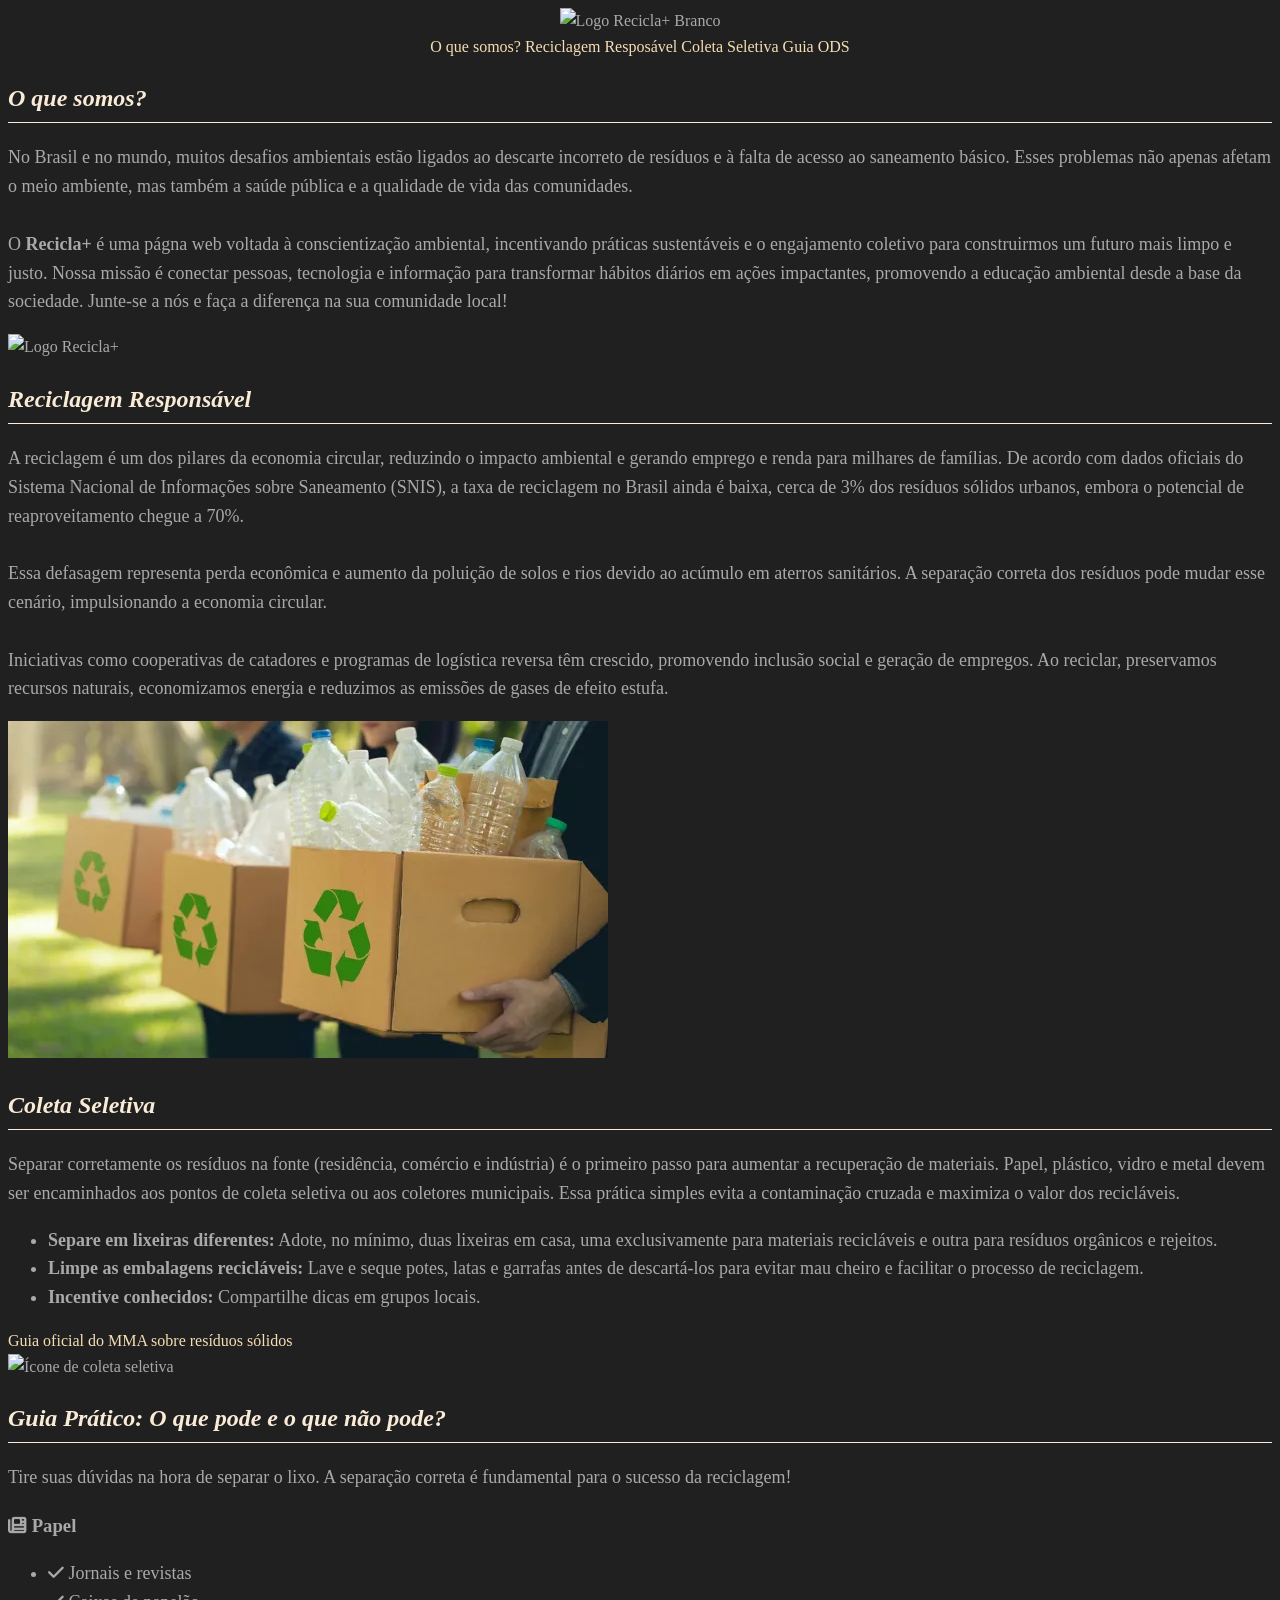
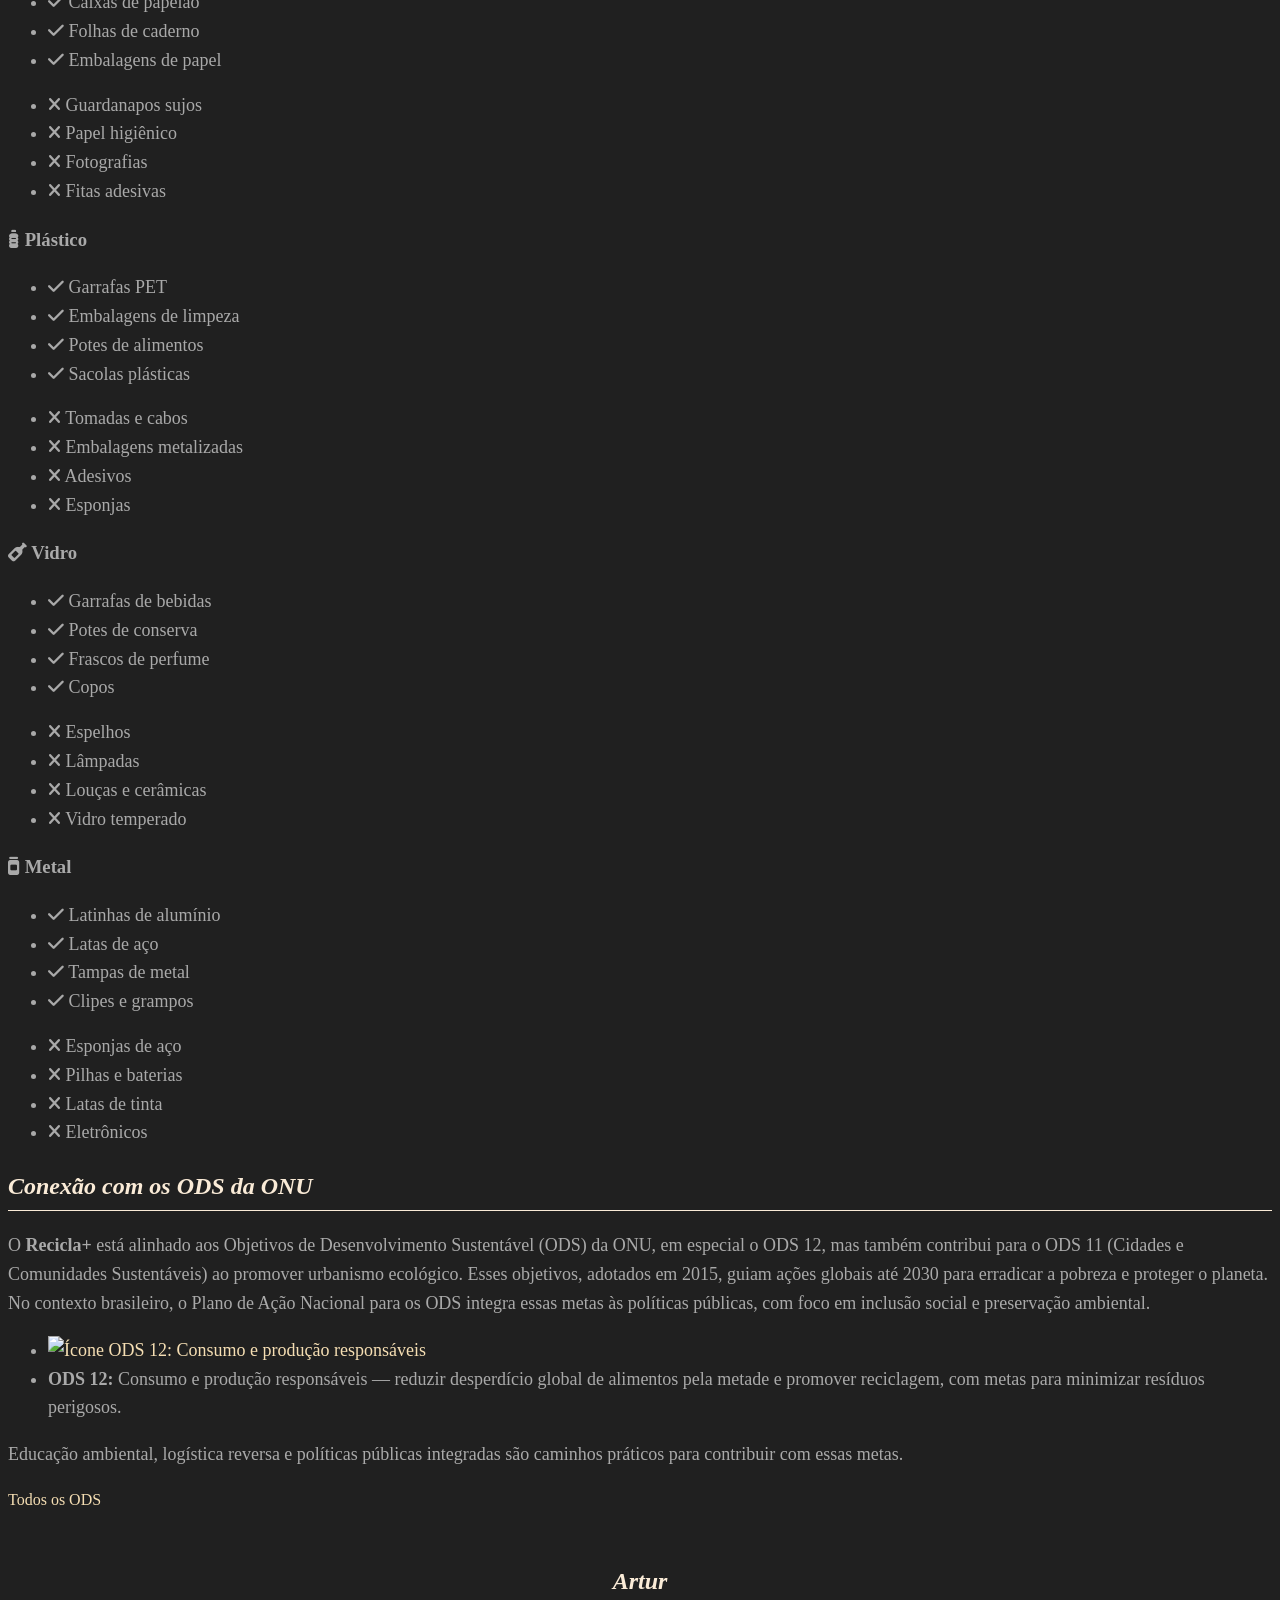
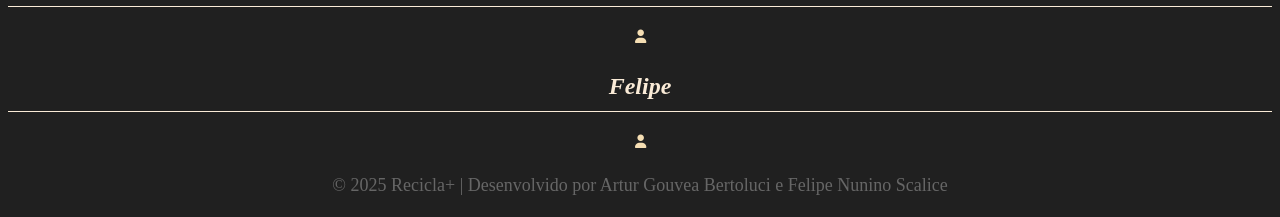
==== commit 0200211b: "Projeto final" ====
--- a/index.html
+++ b/index.html
@@ -1,83 +1,173 @@
-<!DOCTYPE html>
-<html lang="pt-br">
-    <head>
-        <meta charset="UTF-8">
-        <meta name="viewport" content="width=device-width, initial-scale=1.0">
-        <link rel="stylesheet" href="https://fonts.googleapis.com/css2?family=Material+Symbols+Outlined:opsz,wght,FILL,GRAD@24,400,0,0" />
-        <link rel="stylesheet" href="./style.css">
-        <title>CV Felipe Nunino Scalice</title>
-    </head>
-
-    <body>
-        <header>
-            <h1>Felipe Nunino Scalice</h1>
-            <figure>
-                <img src="./figs/myphoto.jpg" alt="Foto de Perfil" id="profile-photo">
-                <figcaption>
-                    Foto de Perfil
-                </figcaption>
-            </figure>
-        </header>
-
-        <nav>
-            <ul>
-                <li class = "info-list"><span class="material-symbols-outlined">attach_email</span>
-                    <a href="mailto:fe.scalice@gmail.com">fe.scalice@gmail.com</a></li>
-                <li class = "info-list"><span class="material-symbols-outlined">person</span>Linkedin:
-                    <a href="https://www.linkedin.com/in/felipenscalice">https://www.linkedin.com/in/felipenscalice</a></li>
-                <li class = "info-list"><span class="material-symbols-outlined">location_on
-                </span>Cornélio Procópio, Paraná</li>
-            </ul>
-        </nav>
-
-        <main>
-            <section>
-                <h2>Resumo</h2>
-                <p>Aluno do 2º período de Engenharia de Software da UTFPR, Campus Cornélio Procópio (UTFPR-CP).</p>
-                <p>Seus principais interesses na área está sendo aprender Web Front-End e aprimorar habilidades em Lógica de Programação.</p>
-            </section>
-
-            <section>
-                <h2>ODS que Pretendo Contribuir</h2>
-                <img src="figs/ODS.svg" alt="ODS que pretendo contribuir" width="200" height="200">
-            </section>
-
-            <section>
-                <h2>Habilidades</h2>
-                <ol>
-                    <li>Desenvolvimento de algoritmos e lógica de programação em C e JavaScript</li>
-                    <li>Modelagem de banco de dados</li>
-                    <li>HTML e CSS</li>
-                </ol>
-            </section>
-
-            <section>
-                <h2>Educação</h2>
-                <dl>
-                    <dt>Cursando Graduação em Engenharia de Software</dt>
-                    <dd>UTFPR-CP</dd>
-                    <dd>Início: 2025</dd>
-                </dl>
-            </section>
-
-            <section>
-                <h2>Hobbies</h2>
-                <ul>
-                    <li>Video Game</li>
-                    <li>Academia</li>
-                </ul>
-            </section>
-
-            <section>
-                <h2>Links Adicionais</h2>
-                <ul>
-                    <li id = "github"><a href="https://github.com/fehscalice">Perfil do GitHub</a></li>
-                </ul>
-            </section>
-        </main>
-
-        <footer>
-            <p>CV - Felipe Nunino Scalice - 2025</p>
-        </footer>
-    </body> 
+<!DOCTYPE html>
+<html lang="pt-br">
+<head>
+    <meta charset="UTF-8">
+    <meta name="viewport" content="width=device-width, initial-scale=1.0">
+    <link href="style.css" rel="stylesheet">
+    <link rel="icon" type="image/png" href="./assets/logoRecicla+Branco.png">
+    <link rel="preconnect" href="https://fonts.googleapis.com">
+    <link rel="preconnect" href="https://fonts.gstatic.com" crossorigin>
+    <link href="https://fonts.googleapis.com/css2?family=Montserrat:ital,wght@0,100..900;1,100..900&family=Roboto:ital,wght@0,100..900;1,100..900&display=swap" rel="stylesheet">
+    <link href="https://cdnjs.cloudflare.com/ajax/libs/font-awesome/6.5.2/css/all.min.css" rel="stylesheet">
+    <title>Recicla+ | Reciclagem & Sustentabilidade</title>
+</head>
+
+<body class="body_index">
+    <header class="header_index">
+        <img src="./assets/logoRecicla+Branco.png" alt="Logo Recicla+ Branco">
+        <nav>
+        <a href="#inicio">O que somos?</a>
+        <a href="#reciclagem">Reciclagem Resposável</a>
+        <a href="#coleta">Coleta Seletiva</a>
+        <a href="#guia">Guia</a>
+        <a href="#ods">ODS</a>
+        </nav>
+    </header>
+
+    <main class="main_index">
+        <section id="inicio" class="inicio">
+            <div class="section_content">
+                <h2>O que somos?</h2>
+                <p>
+                    No Brasil e no mundo, muitos desafios ambientais estão ligados ao descarte incorreto de resíduos e à falta de acesso ao saneamento básico. Esses problemas não apenas afetam o meio ambiente, mas também a saúde pública e a qualidade de vida das comunidades.<br>
+                    <br>
+                    O <strong>Recicla+</strong> é uma págna web voltada à conscientização ambiental, incentivando práticas sustentáveis e o engajamento coletivo para construirmos um futuro mais limpo e justo. Nossa missão é conectar pessoas, tecnologia e informação para transformar hábitos diários em ações impactantes, promovendo a educação ambiental desde a base da sociedade. Junte-se a nós e faça a diferença na sua comunidade local!
+                </p>
+            </div>
+            <img src="./assets/logoRecicla+.png" alt="Logo Recicla+">
+        </section>
+
+        <section id="reciclagem" class="reciclagem">
+            <div class="section_content">
+                <h2>Reciclagem Responsável</h2>
+                <p>
+                    A reciclagem é um dos pilares da economia circular, reduzindo o impacto ambiental e gerando emprego e renda para milhares de famílias. De acordo com dados oficiais do Sistema Nacional de Informações sobre Saneamento (SNIS), a taxa de reciclagem no Brasil ainda é baixa, cerca de 3% dos resíduos sólidos urbanos, embora o potencial de reaproveitamento chegue a 70%.<br>
+                    <br>
+                    Essa defasagem representa perda econômica e aumento da poluição de solos e rios devido ao acúmulo em aterros sanitários. A separação correta dos resíduos pode mudar esse cenário, impulsionando a economia circular.<br>
+                    <br>
+                    Iniciativas como cooperativas de catadores e programas de logística reversa têm crescido, promovendo inclusão social e geração de empregos. Ao reciclar, preservamos recursos naturais, economizamos energia e reduzimos as emissões de gases de efeito estufa.
+                </p>
+            </div>
+            <img src="./assets/reciclagem_responsavel.png" alt="Reciclagem de Garrafas PET">
+        </section>
+
+        <section id="coleta" class="coleta">
+            <div class="section_content">
+                <h2>Coleta Seletiva</h2>
+                <p>
+                    Separar corretamente os resíduos na fonte (residência, comércio e indústria) é o primeiro passo para aumentar a recuperação de materiais. Papel, plástico, vidro e metal devem ser encaminhados aos pontos de coleta seletiva ou aos coletores municipais. Essa prática simples evita a contaminação cruzada e maximiza o valor dos recicláveis.
+                </p>
+                <ul>
+                    <li><strong>Separe em lixeiras diferentes:</strong> Adote, no mínimo, duas lixeiras em casa, uma exclusivamente para materiais recicláveis e outra para resíduos orgânicos e rejeitos.</li>
+                    <li><strong>Limpe as embalagens recicláveis:</strong> Lave e seque potes, latas e garrafas antes de descartá-los para evitar mau cheiro e facilitar o processo de reciclagem.</li>
+                    <li><strong>Incentive conhecidos:</strong> Compartilhe dicas em grupos locais.</li>
+                </ul>
+                <a href="https://www.gov.br/mma/pt-br/assuntos/meio-ambiente-urbano-recursos-hidricos-qualidade-ambiental/residuos-solidos-urbanos" target="_blank" rel="noopener noreferrer">Guia oficial do MMA sobre resíduos sólidos</a>
+            </div>
+            <img src="./assets/ColetaSeletiva.png" alt="Ícone de coleta seletiva">
+        </section>
+
+        <section id="guia" class="guia">
+            <h2>Guia Prático: O que pode e o que não pode?</h2>
+            <p>Tire suas dúvidas na hora de separar o lixo. A separação correta é fundamental para o sucesso da reciclagem!</p>
+
+            <div class="guia_info">
+                <div class="guia_column">
+                    <h3><i class="fa-solid fa-newspaper"></i> Papel</h3>
+                    <ul class="check">
+                        <li><i class="fa-solid fa-check"></i> Jornais e revistas</li>
+                        <li><i class="fa-solid fa-check"></i> Caixas de papelão</li>
+                        <li><i class="fa-solid fa-check"></i> Folhas de caderno</li>
+                        <li><i class="fa-solid fa-check"></i> Embalagens de papel</li>
+                    </ul>
+                    <ul class="xmark">
+                        <li><i class="fa-solid fa-xmark"></i> Guardanapos sujos</li>
+                        <li><i class="fa-solid fa-xmark"></i> Papel higiênico</li>
+                        <li><i class="fa-solid fa-xmark"></i> Fotografias</li>
+                        <li><i class="fa-solid fa-xmark"></i> Fitas adesivas</li>
+                    </ul>
+                </div>
+
+                <div class="guia_column">
+                    <h3><i class="fa-solid fa-bottle-water"></i> Plástico</h3>
+                    <ul class="check">
+                        <li><i class="fa-solid fa-check"></i> Garrafas PET</li>
+                        <li><i class="fa-solid fa-check"></i> Embalagens de limpeza</li>
+                        <li><i class="fa-solid fa-check"></i> Potes de alimentos</li>
+                        <li><i class="fa-solid fa-check"></i> Sacolas plásticas</li>
+                    </ul>
+                    <ul class="xmark">
+                        <li><i class="fa-solid fa-xmark"></i> Tomadas e cabos</li>
+                        <li><i class="fa-solid fa-xmark"></i> Embalagens metalizadas</li>
+                        <li><i class="fa-solid fa-xmark"></i> Adesivos</li>
+                        <li><i class="fa-solid fa-xmark"></i> Esponjas</li>
+                    </ul>
+                </div>
+
+                <div class="guia_column">
+                    <h3><i class="fa-solid fa-wine-bottle"></i> Vidro</h3>
+                    <ul class="check">
+                        <li><i class="fa-solid fa-check"></i> Garrafas de bebidas</li>
+                        <li><i class="fa-solid fa-check"></i> Potes de conserva</li>
+                        <li><i class="fa-solid fa-check"></i> Frascos de perfume</li>
+                        <li><i class="fa-solid fa-check"></i> Copos</li>
+                    </ul>
+                    <ul class="xmark">
+                        <li><i class="fa-solid fa-xmark"></i> Espelhos</li>
+                        <li><i class="fa-solid fa-xmark"></i> Lâmpadas</li>
+                        <li><i class="fa-solid fa-xmark"></i> Louças e cerâmicas</li>
+                        <li><i class="fa-solid fa-xmark"></i> Vidro temperado</li>
+                    </ul>
+                </div>
+
+                <div class="guia_column">
+                    <h3><i class="fa-solid fa-jar"></i> Metal</h3>
+                    <ul class="check">
+                        <li><i class="fa-solid fa-check"></i> Latinhas de alumínio</li>
+                        <li><i class="fa-solid fa-check"></i> Latas de aço</li>
+                        <li><i class="fa-solid fa-check"></i> Tampas de metal</li>
+                        <li><i class="fa-solid fa-check"></i> Clipes e grampos</li>
+                    </ul>
+                    <ul class="xmark">
+                        <li><i class="fa-solid fa-xmark"></i> Esponjas de aço</li>
+                        <li><i class="fa-solid fa-xmark"></i> Pilhas e baterias</li>
+                        <li><i class="fa-solid fa-xmark"></i> Latas de tinta</li>
+                        <li><i class="fa-solid fa-xmark"></i> Eletrônicos</li>
+                    </ul>
+                </div>
+
+            </div>
+        </section>
+
+        <section id="ods" class="ods">
+            <h2>Conexão com os ODS da ONU</h2>
+            <p>
+                O <strong>Recicla+</strong> está alinhado aos Objetivos de Desenvolvimento Sustentável (ODS) da ONU, em especial o ODS 12, mas também contribui para o ODS 11 (Cidades e Comunidades Sustentáveis) ao promover urbanismo ecológico. Esses objetivos, adotados em 2015, guiam ações globais até 2030 para erradicar a pobreza e proteger o planeta. No contexto brasileiro, o Plano de Ação Nacional para os ODS integra essas metas às políticas públicas, com foco em inclusão social e preservação ambiental.
+            </p>
+            <ul class="lista_ods">
+                <li><a href="https://brasil.un.org/pt-br/sdgs/12"><img src="./assets/SDG-12.svg" alt="Ícone ODS 12: Consumo e produção responsáveis"></a></li>
+                <li><strong>ODS 12:</strong> Consumo e produção responsáveis — reduzir desperdício global de alimentos pela metade e promover reciclagem, com metas para minimizar resíduos perigosos.</li> 
+            </ul>
+            <p>
+                Educação ambiental, logística reversa e políticas públicas integradas são caminhos práticos para contribuir com essas metas.
+            </p>
+            <a href="https://brasil.un.org/pt-br/sdgs" class="explore_ods" target="_blank" rel="noopener noreferrer">Todos os ODS</a>
+        </section>
+    </main>
+
+    <footer class="footer_index">
+        <nav class="curriculos">
+            <div class="curriculo_artur">
+                <h2>Artur</h2>
+                <a href="currículos/Artur/curriculo.html" target="_blank" rel="noopener noreferrer"><i class="fa-solid fa-user"></i></a>
+            </div>
+            <div class="curriculo_felipe">
+                <h2>Felipe</h2>
+                <a href="./currículos/Felipe/index.html" target="_blank" rel="noopener noreferrer"><i class="fa-solid fa-user"></i></a>
+            </div>
+        </nav>
+        <p>© 2025 Recicla+ | Desenvolvido por Artur Gouvea Bertoluci e Felipe Nunino Scalice</p>
+    </footer>
+</body>
+
 </html>
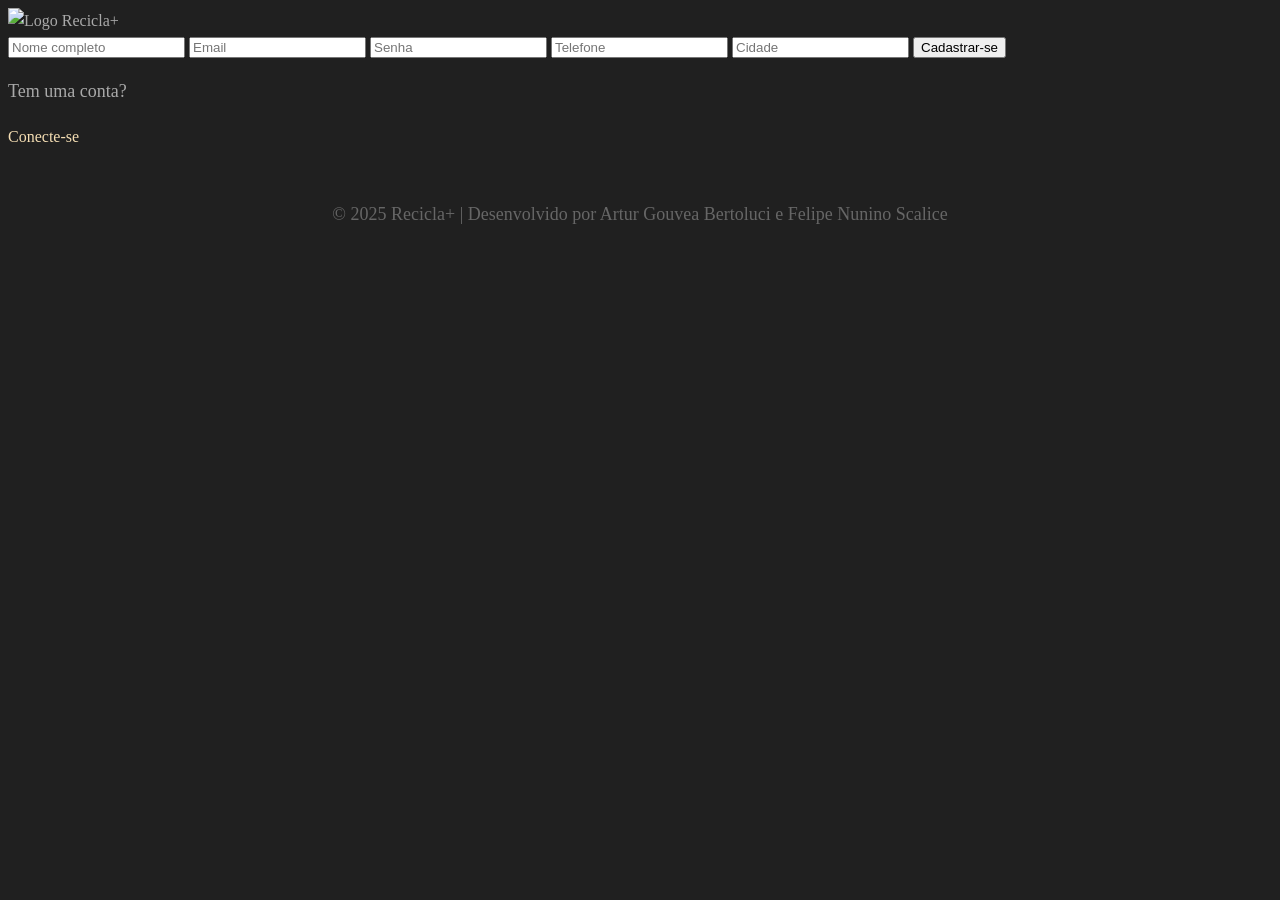
==== commit 143fe556: "alteração no nome dos arquivos html" ====
--- a/index.html
+++ b/index.html
@@ -3,169 +3,34 @@
 <head>
     <meta charset="UTF-8">
     <meta name="viewport" content="width=device-width, initial-scale=1.0">
-    <link href="style.css" rel="stylesheet">
+    <link rel="stylesheet" href="style.css">
     <link rel="icon" type="image/png" href="./assets/logoRecicla+Branco.png">
     <link rel="preconnect" href="https://fonts.googleapis.com">
     <link rel="preconnect" href="https://fonts.gstatic.com" crossorigin>
     <link href="https://fonts.googleapis.com/css2?family=Montserrat:ital,wght@0,100..900;1,100..900&family=Roboto:ital,wght@0,100..900;1,100..900&display=swap" rel="stylesheet">
-    <link href="https://cdnjs.cloudflare.com/ajax/libs/font-awesome/6.5.2/css/all.min.css" rel="stylesheet">
-    <title>Recicla+ | Reciclagem & Sustentabilidade</title>
+    <title>Recicla+ | Cadastro</title>
 </head>
 
-<body class="body_index">
-    <header class="header_index">
-        <img src="./assets/logoRecicla+Branco.png" alt="Logo Recicla+ Branco">
-        <nav>
-        <a href="#inicio">O que somos?</a>
-        <a href="#reciclagem">Reciclagem Resposável</a>
-        <a href="#coleta">Coleta Seletiva</a>
-        <a href="#guia">Guia</a>
-        <a href="#ods">ODS</a>
-        </nav>
-    </header>
-
-    <main class="main_index">
-        <section id="inicio" class="inicio">
-            <div class="section_content">
-                <h2>O que somos?</h2>
-                <p>
-                    No Brasil e no mundo, muitos desafios ambientais estão ligados ao descarte incorreto de resíduos e à falta de acesso ao saneamento básico. Esses problemas não apenas afetam o meio ambiente, mas também a saúde pública e a qualidade de vida das comunidades.<br>
-                    <br>
-                    O <strong>Recicla+</strong> é uma págna web voltada à conscientização ambiental, incentivando práticas sustentáveis e o engajamento coletivo para construirmos um futuro mais limpo e justo. Nossa missão é conectar pessoas, tecnologia e informação para transformar hábitos diários em ações impactantes, promovendo a educação ambiental desde a base da sociedade. Junte-se a nós e faça a diferença na sua comunidade local!
-                </p>
-            </div>
-            <img src="./assets/logoRecicla+.png" alt="Logo Recicla+">
+<body class="body_cadastro">
+    <main>
+        <section class="cadastro">
+            <img src="./assets/logoRecicla+Branco.png" alt="Logo Recicla+" class="logoRecicla">
+            <form action="./login.html" method="get">
+                <input type="text" id="name" name="name" placeholder="Nome completo" required class="campo_form">
+                <input type="email" id="email" name="email" placeholder="Email" required class="campo_form">
+                <input type="password" id="password" name="password" placeholder="Senha" required class="campo_form">
+                <input type="tel" id="phone" name="phone" placeholder="Telefone" required class="campo_form">
+                <input type="text" id="local" name="local" placeholder="Cidade" required class="campo_form">
+                <input type="submit" value="Cadastrar-se" class="submit">
+            </form>
         </section>
 
-        <section id="reciclagem" class="reciclagem">
-            <div class="section_content">
-                <h2>Reciclagem Responsável</h2>
-                <p>
-                    A reciclagem é um dos pilares da economia circular, reduzindo o impacto ambiental e gerando emprego e renda para milhares de famílias. De acordo com dados oficiais do Sistema Nacional de Informações sobre Saneamento (SNIS), a taxa de reciclagem no Brasil ainda é baixa, cerca de 3% dos resíduos sólidos urbanos, embora o potencial de reaproveitamento chegue a 70%.<br>
-                    <br>
-                    Essa defasagem representa perda econômica e aumento da poluição de solos e rios devido ao acúmulo em aterros sanitários. A separação correta dos resíduos pode mudar esse cenário, impulsionando a economia circular.<br>
-                    <br>
-                    Iniciativas como cooperativas de catadores e programas de logística reversa têm crescido, promovendo inclusão social e geração de empregos. Ao reciclar, preservamos recursos naturais, economizamos energia e reduzimos as emissões de gases de efeito estufa.
-                </p>
-            </div>
-            <img src="./assets/reciclagem_responsavel.png" alt="Reciclagem de Garrafas PET">
-        </section>
-
-        <section id="coleta" class="coleta">
-            <div class="section_content">
-                <h2>Coleta Seletiva</h2>
-                <p>
-                    Separar corretamente os resíduos na fonte (residência, comércio e indústria) é o primeiro passo para aumentar a recuperação de materiais. Papel, plástico, vidro e metal devem ser encaminhados aos pontos de coleta seletiva ou aos coletores municipais. Essa prática simples evita a contaminação cruzada e maximiza o valor dos recicláveis.
-                </p>
-                <ul>
-                    <li><strong>Separe em lixeiras diferentes:</strong> Adote, no mínimo, duas lixeiras em casa, uma exclusivamente para materiais recicláveis e outra para resíduos orgânicos e rejeitos.</li>
-                    <li><strong>Limpe as embalagens recicláveis:</strong> Lave e seque potes, latas e garrafas antes de descartá-los para evitar mau cheiro e facilitar o processo de reciclagem.</li>
-                    <li><strong>Incentive conhecidos:</strong> Compartilhe dicas em grupos locais.</li>
-                </ul>
-                <a href="https://www.gov.br/mma/pt-br/assuntos/meio-ambiente-urbano-recursos-hidricos-qualidade-ambiental/residuos-solidos-urbanos" target="_blank" rel="noopener noreferrer">Guia oficial do MMA sobre resíduos sólidos</a>
-            </div>
-            <img src="./assets/ColetaSeletiva.png" alt="Ícone de coleta seletiva">
-        </section>
-
-        <section id="guia" class="guia">
-            <h2>Guia Prático: O que pode e o que não pode?</h2>
-            <p>Tire suas dúvidas na hora de separar o lixo. A separação correta é fundamental para o sucesso da reciclagem!</p>
-
-            <div class="guia_info">
-                <div class="guia_column">
-                    <h3><i class="fa-solid fa-newspaper"></i> Papel</h3>
-                    <ul class="check">
-                        <li><i class="fa-solid fa-check"></i> Jornais e revistas</li>
-                        <li><i class="fa-solid fa-check"></i> Caixas de papelão</li>
-                        <li><i class="fa-solid fa-check"></i> Folhas de caderno</li>
-                        <li><i class="fa-solid fa-check"></i> Embalagens de papel</li>
-                    </ul>
-                    <ul class="xmark">
-                        <li><i class="fa-solid fa-xmark"></i> Guardanapos sujos</li>
-                        <li><i class="fa-solid fa-xmark"></i> Papel higiênico</li>
-                        <li><i class="fa-solid fa-xmark"></i> Fotografias</li>
-                        <li><i class="fa-solid fa-xmark"></i> Fitas adesivas</li>
-                    </ul>
-                </div>
-
-                <div class="guia_column">
-                    <h3><i class="fa-solid fa-bottle-water"></i> Plástico</h3>
-                    <ul class="check">
-                        <li><i class="fa-solid fa-check"></i> Garrafas PET</li>
-                        <li><i class="fa-solid fa-check"></i> Embalagens de limpeza</li>
-                        <li><i class="fa-solid fa-check"></i> Potes de alimentos</li>
-                        <li><i class="fa-solid fa-check"></i> Sacolas plásticas</li>
-                    </ul>
-                    <ul class="xmark">
-                        <li><i class="fa-solid fa-xmark"></i> Tomadas e cabos</li>
-                        <li><i class="fa-solid fa-xmark"></i> Embalagens metalizadas</li>
-                        <li><i class="fa-solid fa-xmark"></i> Adesivos</li>
-                        <li><i class="fa-solid fa-xmark"></i> Esponjas</li>
-                    </ul>
-                </div>
-
-                <div class="guia_column">
-                    <h3><i class="fa-solid fa-wine-bottle"></i> Vidro</h3>
-                    <ul class="check">
-                        <li><i class="fa-solid fa-check"></i> Garrafas de bebidas</li>
-                        <li><i class="fa-solid fa-check"></i> Potes de conserva</li>
-                        <li><i class="fa-solid fa-check"></i> Frascos de perfume</li>
-                        <li><i class="fa-solid fa-check"></i> Copos</li>
-                    </ul>
-                    <ul class="xmark">
-                        <li><i class="fa-solid fa-xmark"></i> Espelhos</li>
-                        <li><i class="fa-solid fa-xmark"></i> Lâmpadas</li>
-                        <li><i class="fa-solid fa-xmark"></i> Louças e cerâmicas</li>
-                        <li><i class="fa-solid fa-xmark"></i> Vidro temperado</li>
-                    </ul>
-                </div>
-
-                <div class="guia_column">
-                    <h3><i class="fa-solid fa-jar"></i> Metal</h3>
-                    <ul class="check">
-                        <li><i class="fa-solid fa-check"></i> Latinhas de alumínio</li>
-                        <li><i class="fa-solid fa-check"></i> Latas de aço</li>
-                        <li><i class="fa-solid fa-check"></i> Tampas de metal</li>
-                        <li><i class="fa-solid fa-check"></i> Clipes e grampos</li>
-                    </ul>
-                    <ul class="xmark">
-                        <li><i class="fa-solid fa-xmark"></i> Esponjas de aço</li>
-                        <li><i class="fa-solid fa-xmark"></i> Pilhas e baterias</li>
-                        <li><i class="fa-solid fa-xmark"></i> Latas de tinta</li>
-                        <li><i class="fa-solid fa-xmark"></i> Eletrônicos</li>
-                    </ul>
-                </div>
-
-            </div>
-        </section>
-
-        <section id="ods" class="ods">
-            <h2>Conexão com os ODS da ONU</h2>
-            <p>
-                O <strong>Recicla+</strong> está alinhado aos Objetivos de Desenvolvimento Sustentável (ODS) da ONU, em especial o ODS 12, mas também contribui para o ODS 11 (Cidades e Comunidades Sustentáveis) ao promover urbanismo ecológico. Esses objetivos, adotados em 2015, guiam ações globais até 2030 para erradicar a pobreza e proteger o planeta. No contexto brasileiro, o Plano de Ação Nacional para os ODS integra essas metas às políticas públicas, com foco em inclusão social e preservação ambiental.
-            </p>
-            <ul class="lista_ods">
-                <li><a href="https://brasil.un.org/pt-br/sdgs/12"><img src="./assets/SDG-12.svg" alt="Ícone ODS 12: Consumo e produção responsáveis"></a></li>
-                <li><strong>ODS 12:</strong> Consumo e produção responsáveis — reduzir desperdício global de alimentos pela metade e promover reciclagem, com metas para minimizar resíduos perigosos.</li> 
-            </ul>
-            <p>
-                Educação ambiental, logística reversa e políticas públicas integradas são caminhos práticos para contribuir com essas metas.
-            </p>
-            <a href="https://brasil.un.org/pt-br/sdgs" class="explore_ods" target="_blank" rel="noopener noreferrer">Todos os ODS</a>
+        <section class="conectar">
+            <p>Tem uma conta?</p> <a id="conectar" href="./login.html">Conecte-se</a>
         </section>
     </main>
 
-    <footer class="footer_index">
-        <nav class="curriculos">
-            <div class="curriculo_artur">
-                <h2>Artur</h2>
-                <a href="currículos/Artur/curriculo.html" target="_blank" rel="noopener noreferrer"><i class="fa-solid fa-user"></i></a>
-            </div>
-            <div class="curriculo_felipe">
-                <h2>Felipe</h2>
-                <a href="./currículos/Felipe/index.html" target="_blank" rel="noopener noreferrer"><i class="fa-solid fa-user"></i></a>
-            </div>
-        </nav>
+    <footer class="footer_cadastro">
         <p>© 2025 Recicla+ | Desenvolvido por Artur Gouvea Bertoluci e Felipe Nunino Scalice</p>
     </footer>
 </body>
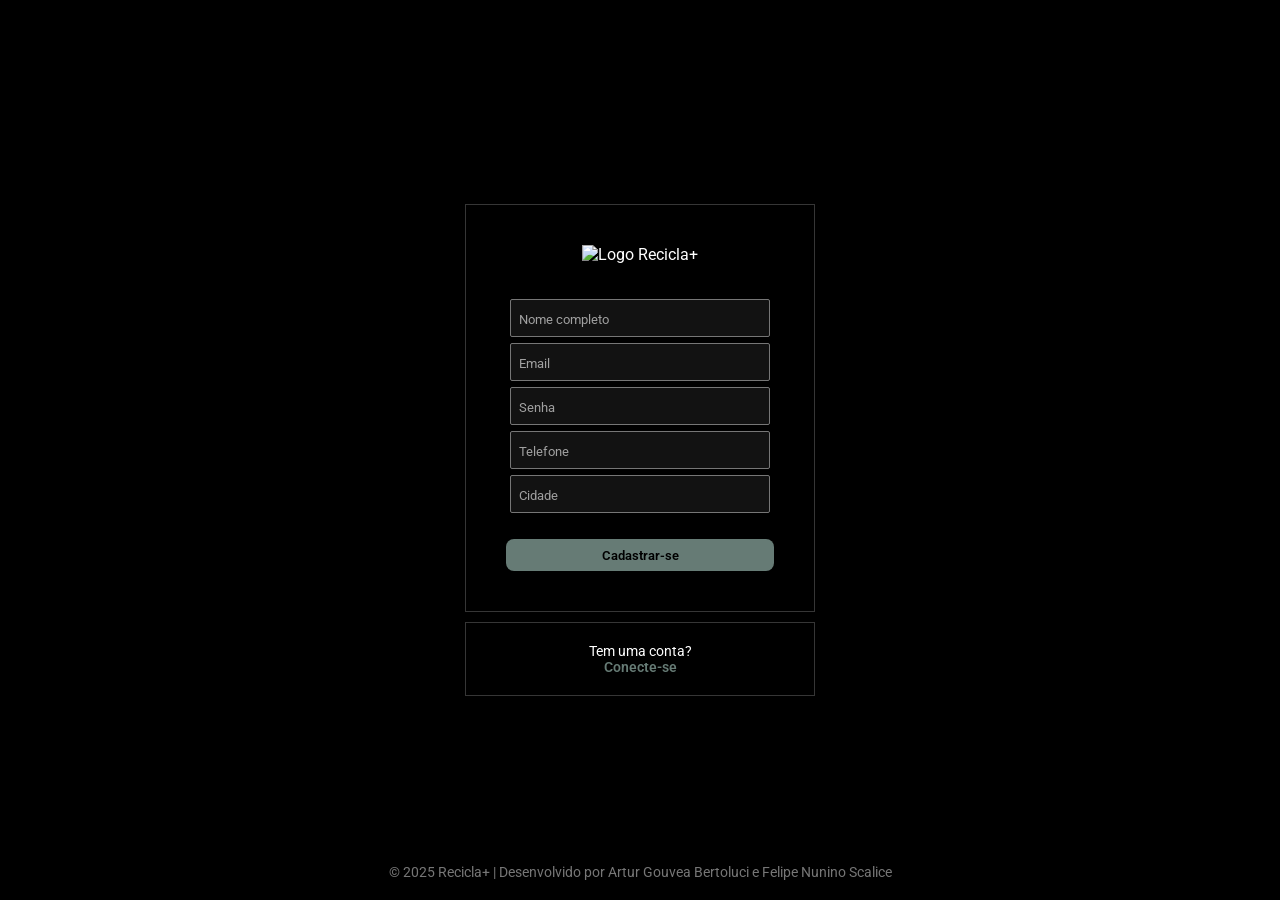
==== commit d9bb4037: "Atualizações no projeto" ====
--- a/index.html
+++ b/index.html
@@ -11,7 +11,7 @@
     <title>Recicla+ | Cadastro</title>
 </head>
 
-<body class="body_cadastro">
+<body class="body_index">
     <main>
         <section class="cadastro">
             <img src="./assets/logoRecicla+Branco.png" alt="Logo Recicla+" class="logoRecicla">
@@ -30,7 +30,7 @@
         </section>
     </main>
 
-    <footer class="footer_cadastro">
+    <footer class="footer_index">
         <p>© 2025 Recicla+ | Desenvolvido por Artur Gouvea Bertoluci e Felipe Nunino Scalice</p>
     </footer>
 </body>
--- a/style.css
+++ b/style.css
@@ -1,76 +1,565 @@
-body {
-    background-color: rgb(32, 32, 32);
-    font-family: Palatino, URW Palladio L, serif;
-    color: darkgray;
-    line-height: 1.6;
-}
-
-h1, h2 {
-    font-style: italic;
-}
-
-h1 {
-    color: whitesmoke;
-    text-align: center;
-}
-
-h2 {
-    color: antiquewhite;
-    font-size: x-large;
-    border-bottom: 1px solid antiquewhite;
-    padding-bottom: 5px;
-}
-
-header {
-    display: flex;
-    flex-direction: column;
-    justify-content: space-around;
-    align-items: center;
-}
-
-#profile-photo {
-    max-width: 250px;
-    border: 3px solid white;
-    box-shadow: 6px 6px 2px white;
-    border-radius: 2%;
-}
-
-figcaption {
-    text-align: left;
-    font-size: small;
-}
-
-.info-list {
-    list-style-type: none;
-    display: flex;
-    justify-content: center;
-    gap: 5px;
-}
-
-span {
-    color: antiquewhite;
-}
-
-a {
-    color: wheat;
-    text-decoration: none;
-}
-a:hover {
-    color: rgb(177, 63, 63);
-    text-decoration: underline;
-}
-
-p, li, dt, dd {
-    font-size: large;
-}
-
-#github {
-    list-style-type: none;
-}
-
-footer {
-    text-align: center;
-    margin-top: 50px;
-    font-size: small;
-    color: #666;
+html {
+    scroll-behavior: smooth;
+}
+
+* {
+    margin: 0;
+    padding: 0;
+    font-family: "Roboto", sans-serif;
+}
+
+.body_index, .body_login{
+    display: flex;
+    justify-content: center;
+    align-items: center;
+    flex-direction: column;
+    background-color: black;
+    color: white;
+    height: 100vh;
+}
+
+.cadastro, .login {
+    display: flex;
+    flex-direction: column;
+    align-items: center;
+    border: 1px solid rgb(54, 54, 54);
+    padding: 40px;
+    gap: 15px;
+}
+
+.logoRecicla {
+    padding-bottom: 20px;
+    max-width: 130px;
+}
+
+form {
+    display: flex;
+    flex-direction: column;
+    align-items: center;
+    gap: 6px;
+}
+
+.campo_form {
+    padding: 9px 0 7px 8px;
+    border: 1px solid rgb(118, 118, 118);
+    background-color: #121212;
+    color: white;   
+    border-radius: 2px;
+    height: 20px;
+    width: 250px;
+    font-size: 13px;
+}
+
+input::placeholder {
+    color: rgb(160, 160, 160);
+}
+
+.submit {
+    margin-top: 20px;
+    background-color: rgba(204, 245, 234, 0.5);
+    color: black;
+    height: 32px;
+    width: 268px;
+    border: none;
+    border-radius: 8px;
+    font-weight: 600;
+    cursor: pointer;
+}
+
+.conectar, .cadastrar {
+    display: flex;
+    align-items: center;
+    justify-content: center;
+    margin-top: 10px;
+    border: 1px solid rgb(54, 54, 54);
+    width: 348px;
+    padding: 20px 0px;
+}
+
+.conectar {
+    flex-direction: column;
+}
+
+.cadastrar {
+    flex-direction: row;
+    gap: 4px;
+}
+
+.conectar p, .cadastrar p {
+    margin: 0;
+    color: white;
+    font-size: 14px;
+}
+
+#conectar {
+    text-decoration: none;
+    font-size: 14px;
+    font-weight: 600;
+    color: rgba(204, 245, 234, 0.5);
+}
+
+.footer_index, .footer_login {
+    position: absolute;
+    bottom: 20px;
+    font-size: 14px;
+    color: rgb(118, 118, 118);
+}
+
+.body_principal {
+    display: flex;
+    flex-direction: column;
+    min-height: 100vh;
+    background-color: black;
+    color: white;
+    font-family: "Roboto", sans-serif;
+}
+
+h2, h3 {
+    font-family: "Montserrat", sans-serif;
+}
+
+.header_principal {
+    display: flex;
+    align-items: center;
+    padding: 10px 5%;
+    border-bottom: 3px solid rgba(204, 245, 234, 0.5);
+}
+
+.header_principal img {
+    width: 80px; 
+    height: 80px;
+}
+
+.header_principal nav {
+    margin: 0 auto;
+    display: flex;
+    gap: 40px;
+}
+
+.header_principal nav a {
+    color: white;
+    text-decoration: none;
+    font-size: 16px;
+    font-weight: 600;
+}
+
+.header_principal nav a:hover {
+    color: rgba(204, 245, 234, 0.8);
+}
+
+.main_principal {
+    width: 90%;
+    margin: 0 auto;
+    padding: 60px 5%;
+    flex: 1;
+}
+
+.main_principal section {
+    display: flex;
+    align-items: center;
+    gap: 60px;
+    min-height: 70vh;
+    margin-bottom: 100px;
+}
+
+.section_content {
+    flex: 1;
+}
+
+.section_content p {
+    font-size: 18px;
+    line-height: 1.6;
+    text-align: justify;
+}
+
+.section_content h2 {
+    font-size: 48px;
+    font-weight: 700;
+    color: rgba(204, 245, 234, 0.8);
+    margin-bottom: 20px;
+}
+
+.inicio {
+    scroll-margin-top: 200px;
+}
+
+.inicio img {
+    max-width: 400px;
+    height: auto    ;
+}
+
+.body_principal strong {
+    color: rgba(204, 245, 234, 0.8);
+}
+
+.reciclagem {
+    flex-direction: row-reverse;
+    scroll-margin-top: 100px;
+}
+
+.reciclagem img {
+    max-width: 500px;
+    border-radius: 5px;
+}
+
+.coleta {
+    scroll-margin-top: 100px;
+}
+
+.coleta ul {
+    list-style: none;
+    margin: 30px 0;
+}
+
+.coleta li {
+    font-size: 18px;
+    line-height: 1.6;
+    text-align: justify;
+    margin-bottom: 15px;
+}
+
+.coleta a {
+    color: white;
+    font-weight: 700;
+}
+
+.coleta a:hover {
+    color: rgba(204, 245, 234, 0.8)
+}
+
+.coleta img {
+    max-width: 500px;
+    height: auto;
+}
+
+.guia {
+    flex-direction: column;
+    justify-content: center;
+    text-align: center;
+    min-height: auto;
+    padding: 60px 0;
+    scroll-margin-top: 50px;
+}
+
+.guia h2, .ods h2 {
+    font-size: 48px;
+    font-weight: 700;
+    color: rgba(204, 245, 234, 0.8);
+}
+
+.guia p, .ods p, .ods li {
+    font-size: 18px;
+    line-height: 1.6;
+}
+
+.guia_info {
+    display: flex;
+    justify-content: center;
+    gap: 40px; 
+    width: 100%;
+    margin-top: 40px;
+    text-align: left;
+}
+
+.guia_column{
+    flex: 1;
+    min-width: 220px;
+    max-width: 250px;
+    padding: 20px;
+    background-color: #121212;
+    border: 1px solid rgb(54, 54, 54);
+    border-radius: 8px;
+}
+
+.guia h3 {
+    font-size: 22px;
+    color: rgba(204, 245, 234, 0.8);
+    text-align: center;
+    margin-bottom: 20px;
+}
+
+.fa-solid {
+    margin-right: 10px;
+}
+
+.guia ul {
+    list-style: none;
+}
+
+.guia li {
+    font-size: 15px;
+    margin-bottom: 10px;
+}
+
+.guia .xmark {
+    margin-top: 20px;
+}
+
+.check .fa-check {
+    color: #2ecc71;
+    margin-right: 8px;
+}
+
+.xmark .fa-xmark {
+    color: #e74c3c;
+    margin-right: 8px;
+}
+
+.ods {
+    flex-direction: column;
+    justify-content: center;
+    align-items: center;
+    text-align: center;
+    min-height: auto;
+    padding: 60px 0;
+    scroll-margin-top: -40px;
+}
+
+.ods p {
+    max-width: 60%;
+}
+
+.ods ul {
+    list-style: none;
+    margin: 15px 0;
+    background-color: #121212;
+    border: 1px solid rgb(54, 54, 54);
+    border-radius: 8px;
+    padding: 30px;
+    max-width: 50%;
+    display: flex;
+    flex-direction: column;
+    align-items: center;
+}
+
+.ods ul img {
+    width: 250px;
+    height: auto;
+    margin-bottom: 20px;
+}
+
+.lista_strong strong {
+    font-size: 20px;
+}
+
+.explore_ods {
+    padding: 12px 25px;
+    border: 2px solid rgba(204, 245, 234, 0.5);
+    border-radius: 8px;
+    color: rgba(204, 245, 234, 0.8);
+    font-weight: 700;
+    text-decoration: none;
+}
+
+.explore_ods:hover {
+    background-color: rgba(204, 245, 234, 0.5);
+    color: black;
+}
+
+.footer_principal {
+    display: flex;
+    flex-direction: column;
+    align-items: center;
+    width: 90%;
+    margin: 0 auto;
+    padding: 25px 5%;
+    border-top: 3px solid rgba(204, 245, 234, 0.5);
+}
+
+.curriculos {
+    display: flex;
+    gap: 80px;
+    margin-bottom: 25px;
+}
+
+.curriculo_artur, .curriculo_felipe {
+    display: flex;
+    flex-direction: column;
+    align-items: center;
+}
+
+.curriculos h2 {
+    font-size: 22px;
+    font-weight: 600;
+    color: white;
+    margin-bottom: 12px;
+}
+
+.curriculos a {
+    color: white;
+    font-size: 30px;
+}
+
+.curriculos a:hover {
+    color: rgba(204, 245, 234, 0.8);
+}
+
+.fa-user {
+    margin: 0;
+}
+
+.footer_principal p {
+    font-size: 14px;
+    color: rgb(118, 118, 118);
+    text-align: center;
+    margin-top: auto;
+}
+
+.nav_admin {
+    font-weight: 700;
+    color: rgba(204, 245, 234, 0.8);
+    text-decoration: underline;
+}
+
+.admin_section {
+    display: flex;
+    justify-content: center;
+    min-height: auto;
+    margin-bottom: 50px;
+}
+
+.admin_content {
+    width: 100%;
+    max-width: 800px;
+    display: flex;
+    flex-direction: column;
+    align-items: center;
+}
+
+.admin_content h2 {
+    color: rgba(204, 245, 234, 0.8);
+    font-family: "Montserrat", sans-serif;
+    font-weight: 700;
+    font-size: 32px;
+    margin-bottom: 25px;
+    text-align: center;
+}
+
+.admin_content p {
+    font-size: 18px;
+    margin-bottom: 40px;
+    text-align: center;
+    color: white;
+}
+
+.form_admin {
+    width: 100%;
+    max-width: 400px;
+    display: flex;
+    flex-direction: column;
+    align-items: center;
+    gap: 10px;
+}
+
+.admin_botoes {
+    display: flex;
+    gap: 10px;
+    margin-top: 15px;
+    width: 100%;
+}
+
+.admin_botao_cadastro {
+    flex: 1;
+}
+
+.admin_botao_limpar {
+    flex: 1;
+    background-color: #333;
+    color: white;
+    border: 1px solid rgb(54, 54, 54);
+}
+
+.admin_botao_limpar:hover {
+    background-color: #444;
+}
+
+.botao_excluir {
+    background-color: #7a1f1f;
+    color: white;
+    width: auto;
+    padding: 0 15px;
+    margin: 0;
+}
+
+.btn_excluir:hover {
+    background-color: #a83232;
+}
+
+.admin_separador {
+    border: 0;
+    border-top: 1px solid rgb(54, 54, 54);
+    margin: 40px 0;
+    width: 100%;
+}
+
+.admin_lista_cadastro {
+    width: 100%;
+    display: flex;
+    flex-direction: column;
+    gap: 10px;
+}
+
+.admin_lista_cadastro h3 {
+    color: rgba(204, 245, 234, 0.8);
+    margin-bottom: 5px;
+    font-size: 24px;
+}
+
+.admin_pesquisa {
+    display: flex;
+    gap: 10px;
+    margin-bottom: 20px;
+    align-items: center;
+}
+
+.campo_pesquisa {
+    flex: 1;
+    width: auto;
+}
+
+.lista_usuarios {
+    list-style: none;
+    padding: 0;
+    width: 100%;
+}
+
+.item_lista {
+    background-color: #121212;
+    border: 1px solid rgb(54, 54, 54);
+    padding: 15px;
+    margin-bottom: 10px;
+    border-radius: 6px;
+    display: flex;
+    justify-content: space-between;
+    align-items: center;
+}
+
+.item_lista div {
+    display: flex;
+    flex-direction: column;
+}
+
+.item_lista strong {
+    color: rgba(204, 245, 234, 0.8);
+    font-size: 16px;
+    margin-bottom: 4px;
+}
+
+.item_lista span {
+    font-size: 13px;
+    color: #9a9a9a;
+}
+
+.botao_lixeira {
+    background: none;
+    border: none;
+    color: #7a1f1f;
+    font-size: 16px;
+    cursor: pointer;
+    padding: 8px;
+    transition: color 0.3s;
+}
+
+.botao_lixeira:hover {
+    color: #ff4d4d;
 }
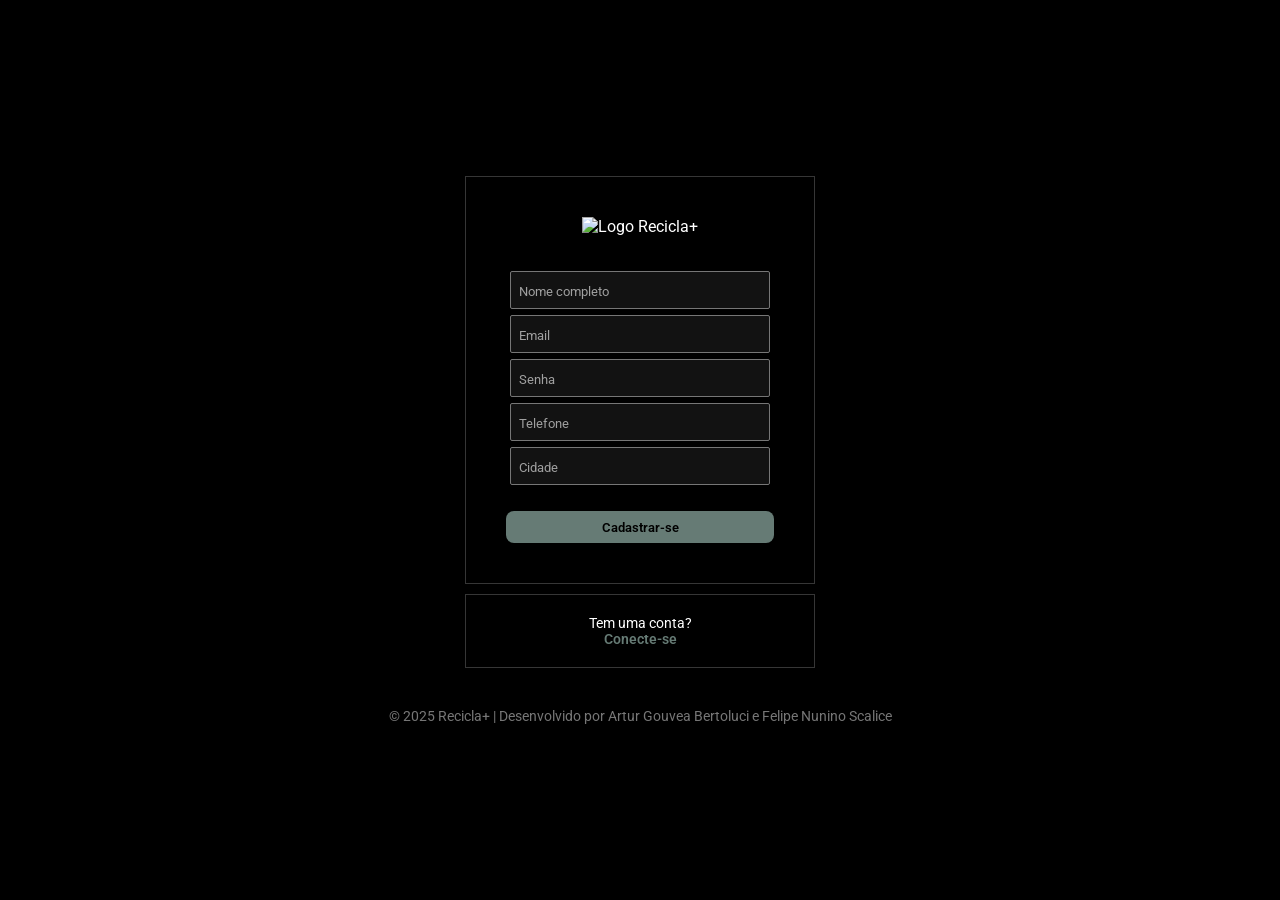
==== commit ef6b60fc: "README atualizado e validado pelo site W3" ====
--- a/index.html
+++ b/index.html
@@ -13,7 +13,7 @@
 
 <body class="body_index">
     <main>
-        <section class="cadastro">
+        <div class="cadastro">
             <img src="./assets/logoRecicla+Branco.png" alt="Logo Recicla+" class="logoRecicla">
             <form action="./login.html" method="get">
                 <input type="text" id="name" name="name" placeholder="Nome completo" required class="campo_form">
@@ -23,11 +23,11 @@
                 <input type="text" id="local" name="local" placeholder="Cidade" required class="campo_form">
                 <input type="submit" value="Cadastrar-se" class="submit">
             </form>
-        </section>
+        </div>
 
-        <section class="conectar">
+        <div class="conectar">
             <p>Tem uma conta?</p> <a id="conectar" href="./login.html">Conecte-se</a>
-        </section>
+        </div>
     </main>
 
     <footer class="footer_index">
--- a/style.css
+++ b/style.css
@@ -8,13 +8,22 @@
     font-family: "Roboto", sans-serif;
 }
 
-.body_index, .body_login{
+.body_index, .body_login {
     display: flex;
     justify-content: center;
     align-items: center;
     flex-direction: column;
     background-color: black;
     color: white;
+}
+
+.body_index {
+    min-height: 100vh;
+    padding: 20px 0;
+    box-sizing: border-box;
+}
+
+.body_login {
     height: 100vh;
 }
 
@@ -99,10 +108,18 @@
 }
 
 .footer_index, .footer_login {
+    font-size: 14px;
+    color: rgb(118, 118, 118);
+}
+
+.footer_index {
+    position: static;
+    margin-top: 40px;
+}
+
+.footer_login {
     position: absolute;
     bottom: 20px;
-    font-size: 14px;
-    color: rgb(118, 118, 118);
 }
 
 .body_principal {
